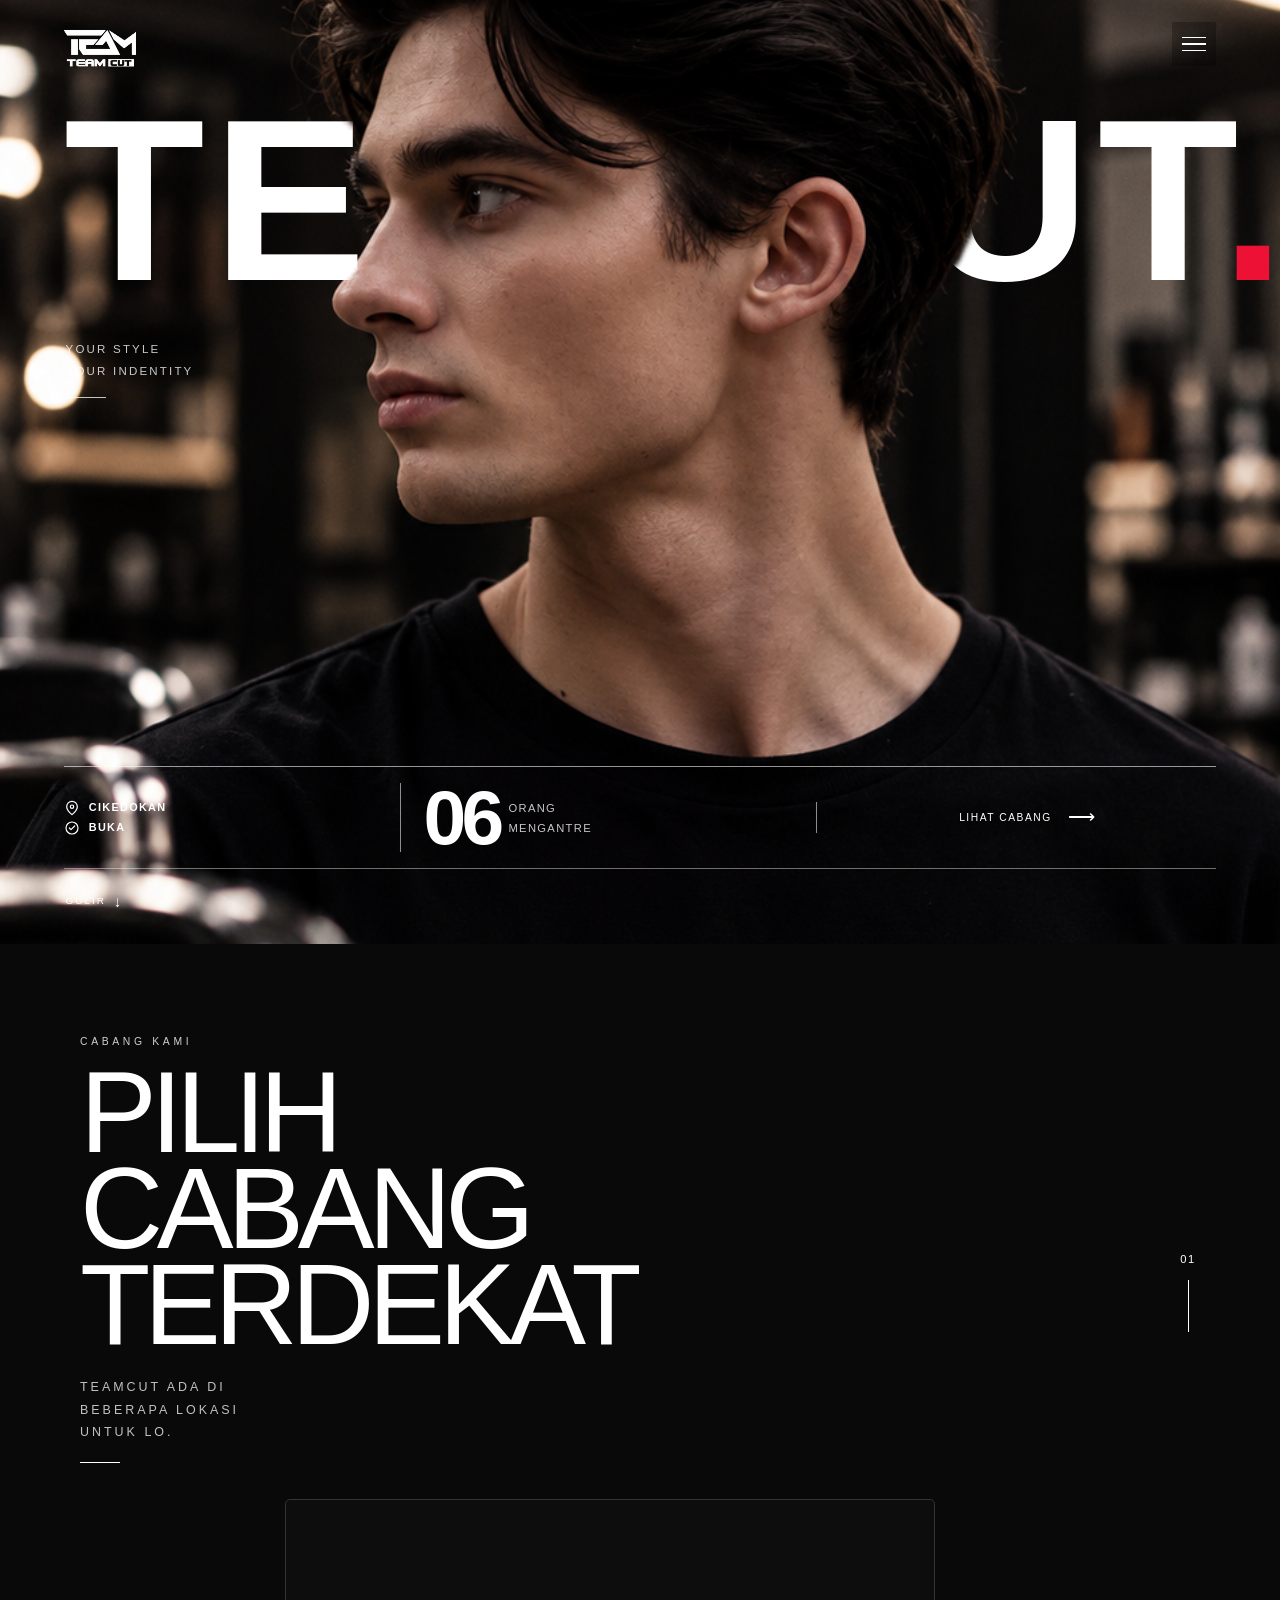
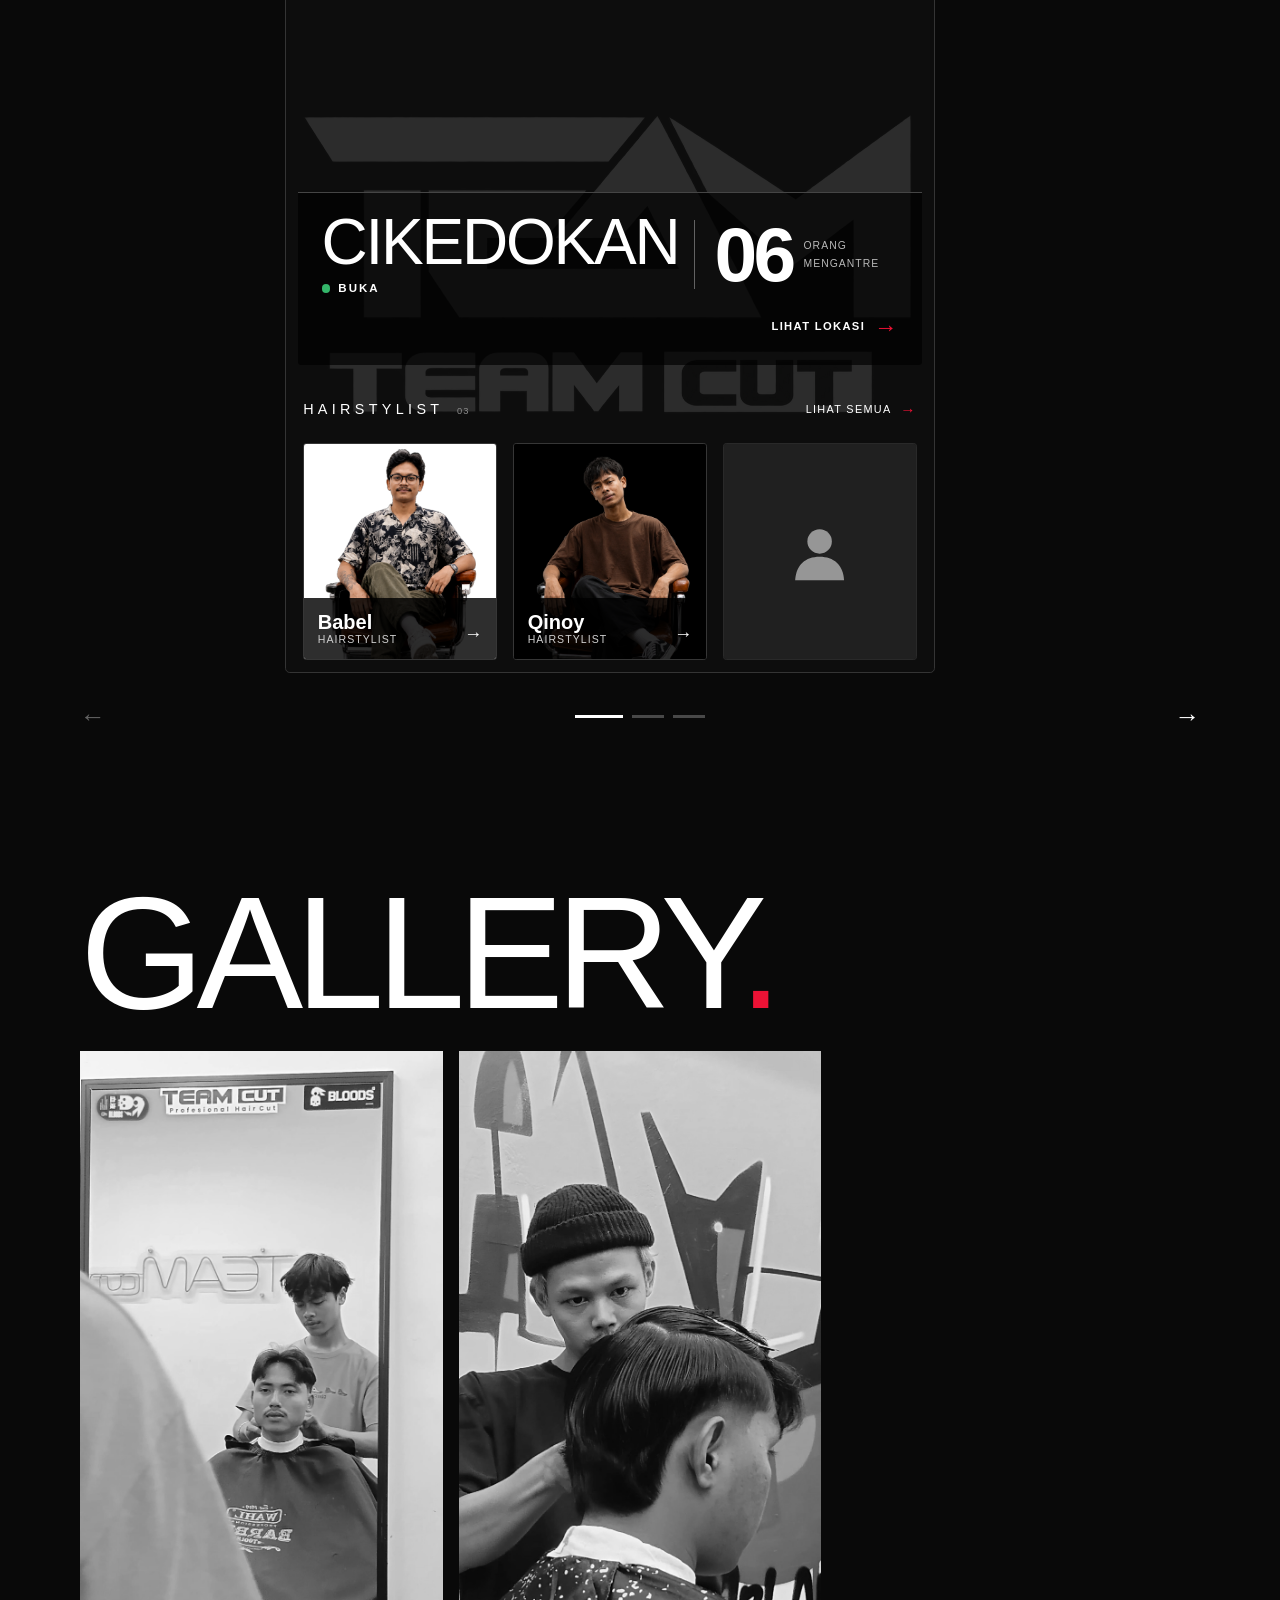
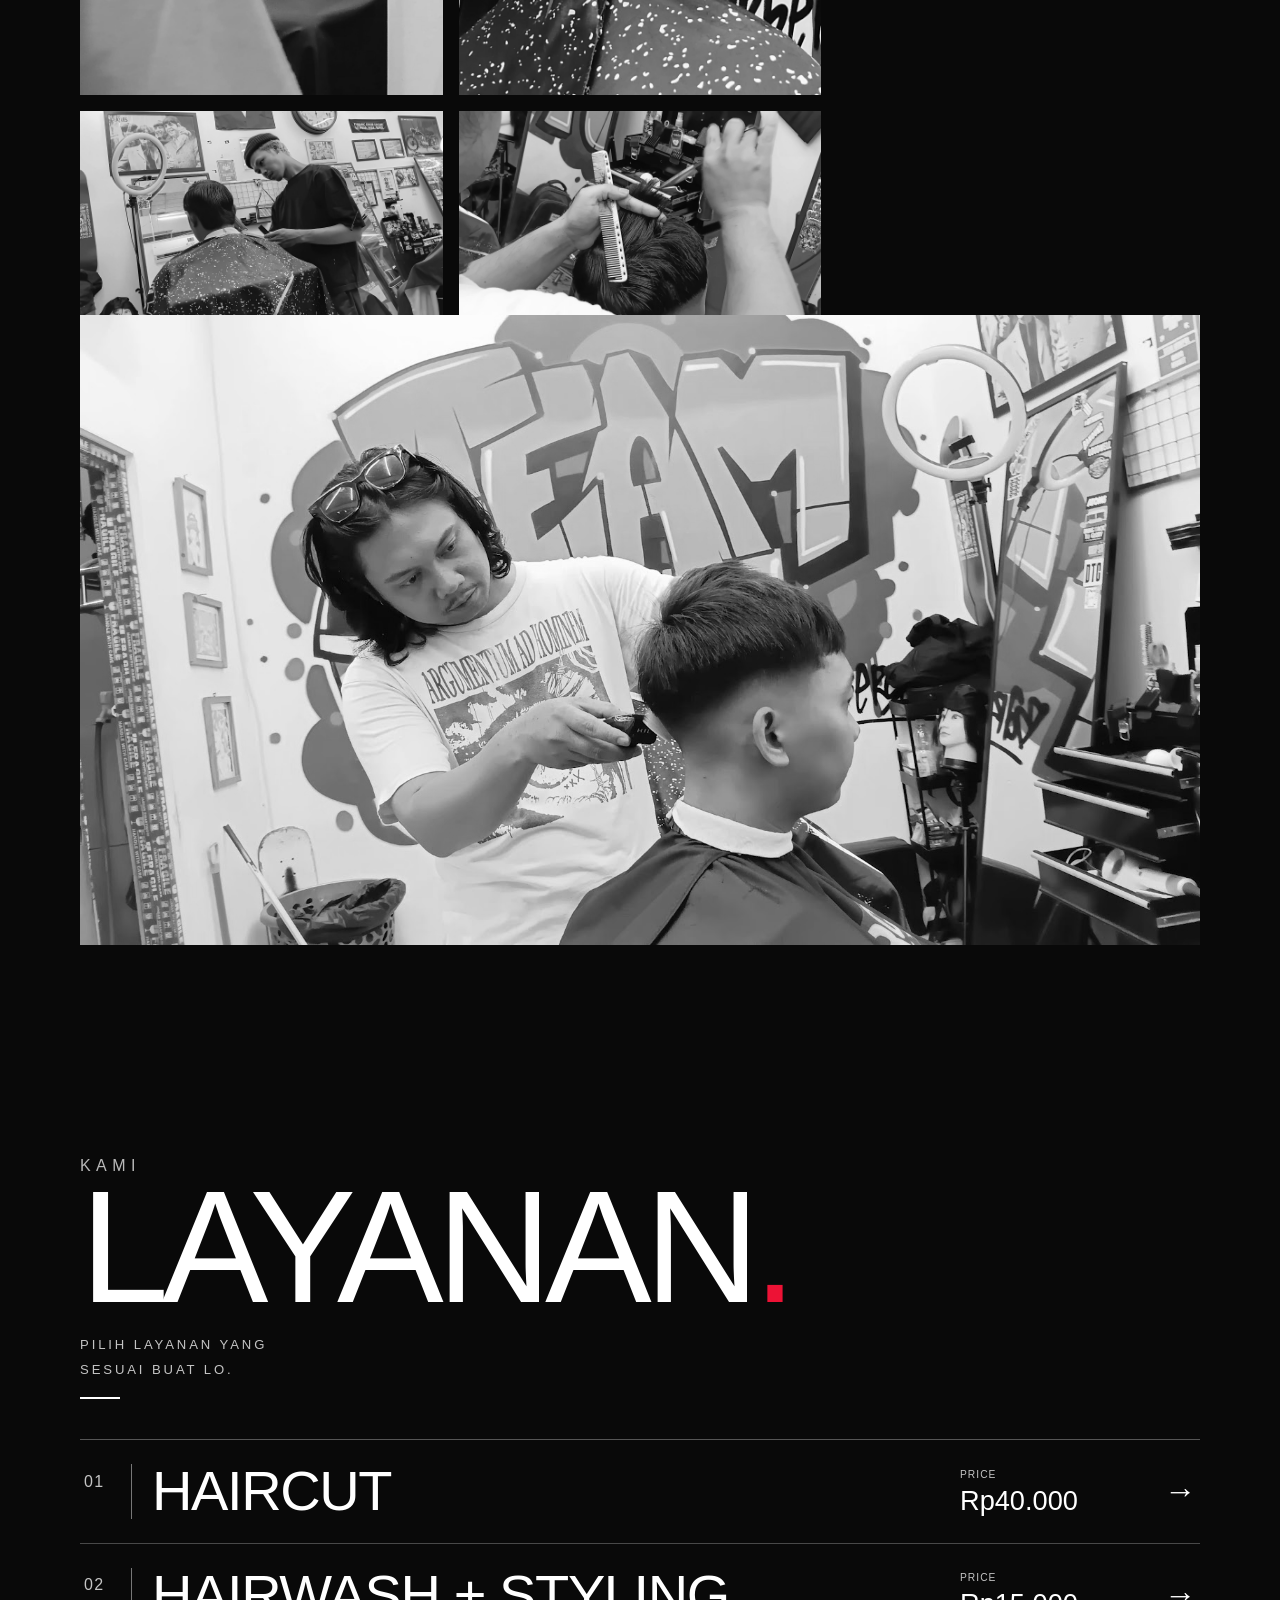
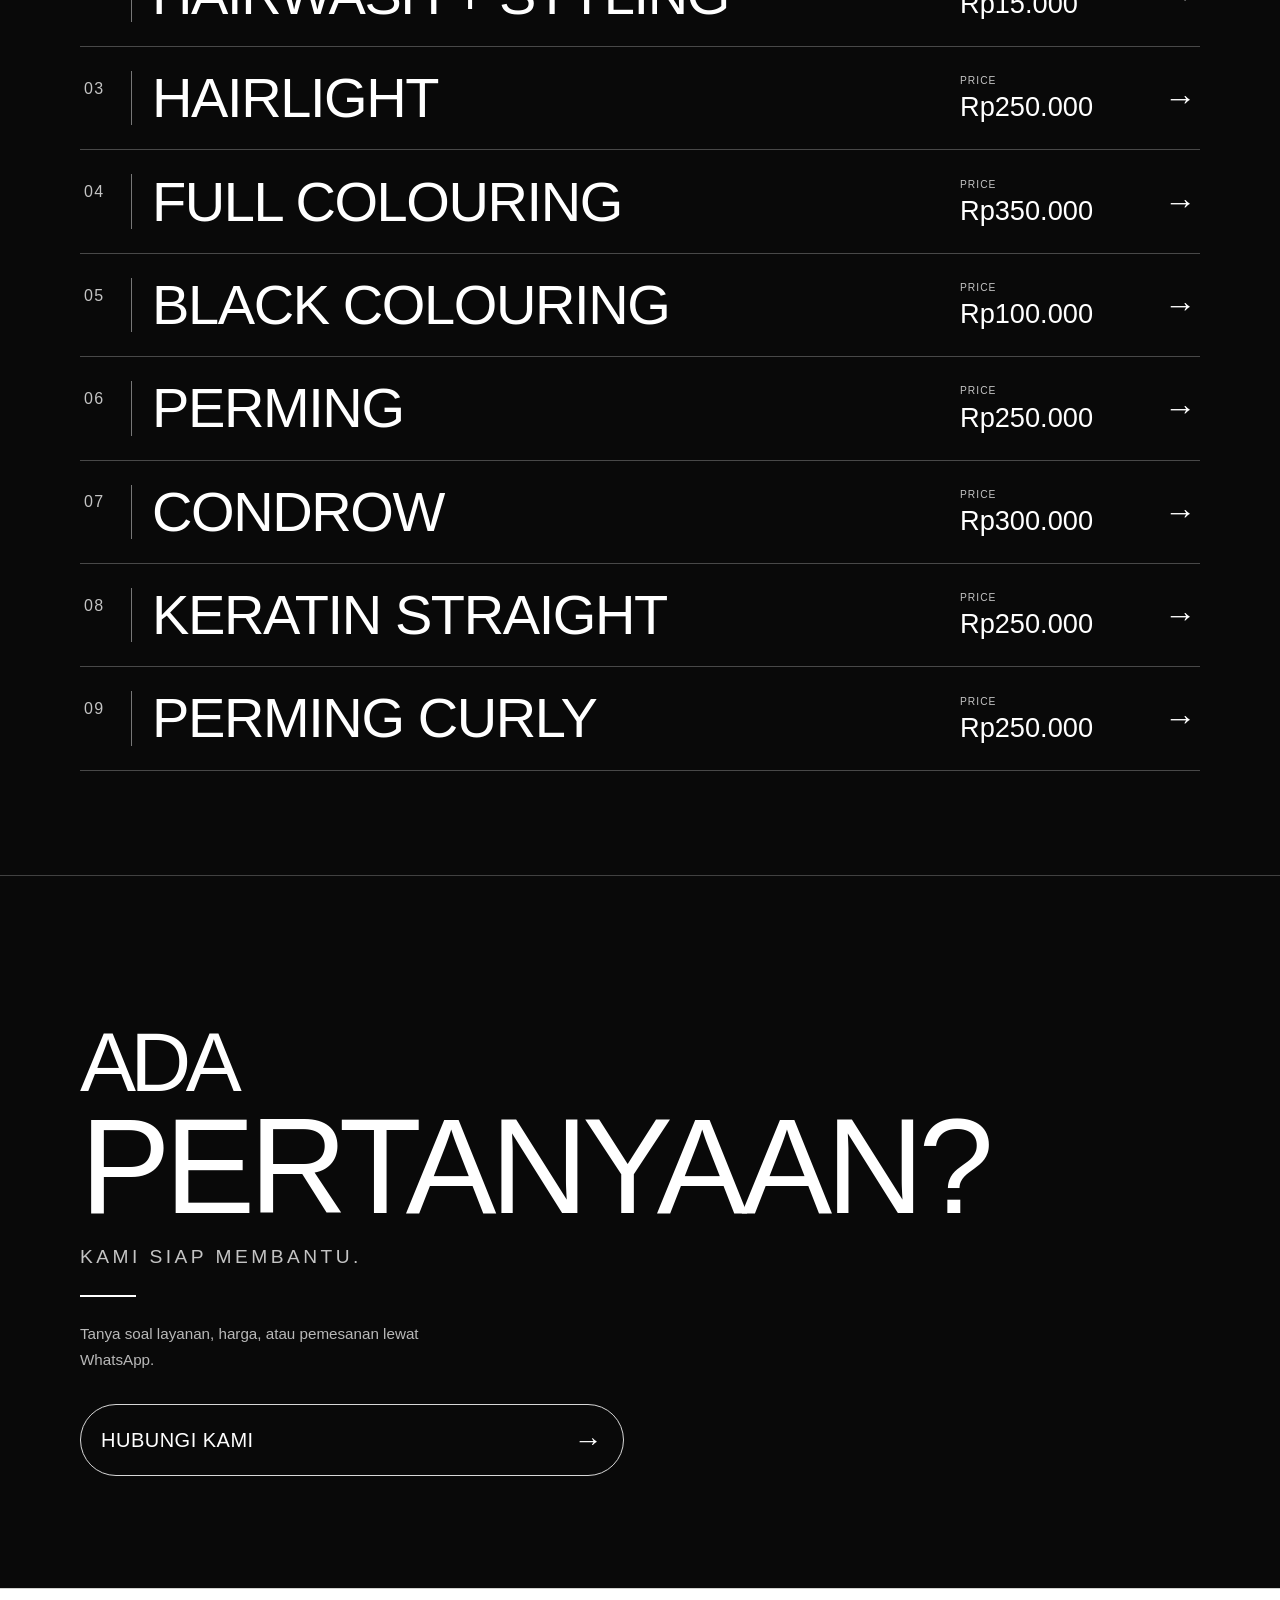
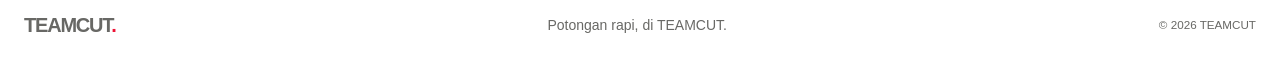
==== index.html @ 062b715f "feat: initial TEAMCUT V1" ====
﻿<!doctype html>
<html lang="id">
<head>
  <meta charset="utf-8">
  <meta name="viewport" content="width=device-width, initial-scale=1, maximum-scale=1, user-scalable=no">
  <meta name="description" content="TEAMCUT — pangkas rambut, layanan, dan informasi antrean cabang.">
  <title>TEAMCUT — Pangkas Rambut</title>
  <link rel="stylesheet" href="./css/style.css">
  <script src="./js/app.js" defer></script>
</head>
<body>
  <header class="site-header">
    <a class="wordmark" href="#hero" aria-label="TEAMCUT, ke beranda">
      <svg class="teamcut-wordmark" viewBox="40 370 960 560" preserveAspectRatio="xMidYMid meet" aria-hidden="true" focusable="false">
        <defs>
          <filter id="header-logo-white-to-transparent" color-interpolation-filters="sRGB">
            <feColorMatrix type="matrix" values="
              0 0 0 0 1
              0 0 0 0 1
              0 0 0 0 1
              -0.333333 -0.333333 -0.333333 1 0
            "/>
          </filter>
        </defs>
          <image href="./assets/images/teamcut-logo.png" x="0" y="0" width="1080" height="1350" filter="url(#header-logo-white-to-transparent)"/>
      </svg>
    </a>
    <button class="menu-toggle" type="button" aria-label="Buka menu" aria-expanded="false" aria-controls="site-nav">
      <span></span><span></span><span></span>
    </button>
    <nav class="site-nav" id="site-nav" aria-label="Navigasi utama" hidden>
      <a href="#hero">BERANDA</a>
      <a href="#cabang">CABANG &amp; HAIRSTYLIST</a>
      <a href="#layanan">LAYANAN</a>
      <a href="#cta-whatsapp">HUBUNGI KAMI</a>
    </nav>
  </header>

  <main>
    <section class="hero" id="hero" aria-labelledby="hero-title">
      <img class="hero-image" src="./assets/images/hero-bg.png" alt="" aria-hidden="true">
      <div class="hero-content">
        <h1 id="hero-title">TEAMCUT<span>.</span></h1>
        <p class="hero-tagline">YOUR STYLE<br>YOUR INDENTITY</p>
        <span class="hero-signature" aria-hidden="true"></span>
      </div>
      <img class="hero-foreground" src="./assets/images/hero.png" alt="" aria-hidden="true">
      <div class="hero-bottom">
        <div class="queue-strip" aria-label="Informasi cabang dan antrean Cikedokan">
          <div class="branch-status">
            <p class="branch-name"><span class="location-mark" aria-hidden="true"><svg viewBox="0 0 24 24" focusable="false"><path d="M20 10c0 5-8 12-8 12S4 15 4 10a8 8 0 1 1 16 0Z"/><circle cx="12" cy="10" r="2.5"/></svg></span> CIKEDOKAN</p>
            <p class="open-status"><span class="status-mark" aria-hidden="true"><svg viewBox="0 0 24 24" focusable="false"><circle cx="12" cy="12" r="9"/><path d="m8 12 2.5 2.5L16 9"/></svg></span> BUKA</p>
          </div>
          <div class="queue-count"><strong>06</strong><span>ORANG<br>MENGANTRE</span></div>
          <a class="branch-link" href="#cabang">LIHAT CABANG <span aria-hidden="true">⟶</span></a>
        </div>
        <a class="scroll-cue" href="#cabang"><span>GULIR</span><span aria-hidden="true">↓</span></a>
      </div>
    </section>

    <section class="branches" id="cabang" aria-labelledby="cabang-title">
      <div class="branches-inner">
        <div class="branches-heading">
          <div class="branches-heading-copy">
            <p class="eyebrow">CABANG KAMI</p>
            <h2 id="cabang-title"><span>PILIH</span><span>CABANG</span><span>TERDEKAT</span></h2>
            <p class="branch-lead">TEAMCUT ADA DI<br>BEBERAPA LOKASI<br>UNTUK LO.</p>
            <span class="heading-rule" aria-hidden="true"></span>
          </div>
          <div class="branch-side-index" aria-label="Cabang terpilih">
            <span data-branch-current>01</span>
            <i aria-hidden="true"></i>
          </div>
        </div>

        <div class="branch-track" id="branch-track" role="region" aria-label="Daftar cabang TEAMCUT" tabindex="0">
          <article class="branch-slide" data-branch-slide data-branch-id="cikedokan" aria-labelledby="branch-cikedokan-title">
            <div class="branch-panel">
              <div class="branch-photo-card">
                <div class="branch-photo-placeholder" role="img" aria-label="Foto cabang Cikedokan belum tersedia"><span>FOTO CABANG<br>MENYUSUL</span></div>
                <div class="branch-card-info">
                  <div class="branch-card-name"><h3 id="branch-cikedokan-title">CIKEDOKAN</h3><p class="branch-open-status"><span class="status-mark" aria-hidden="true"></span>BUKA</p></div>
                  <div class="branch-queue"><strong data-queue="cikedokan">06</strong><span>ORANG<br>MENGANTRE</span></div>
                  <a class="branch-map-link" href="https://maps.app.goo.gl/vV4PhJ6E7fsWR4qj6?g_st=ac" target="_blank" rel="noopener noreferrer" aria-label="Lihat Cikedokan di Google Maps"><span>LIHAT LOKASI</span><i aria-hidden="true">→</i></a>
                </div>
              </div>
              <div class="hairstylist-area">
                <div class="hairstylist-heading"><h4>HAIRSTYLIST <span data-hairstylist-count="cikedokan">03</span></h4><button type="button" class="hairstylist-view-all" data-roster-more>LIHAT SEMUA <span aria-hidden="true">→</span></button></div>
                <div class="hairstylist-gallery" role="group" aria-label="Hairstylist Cikedokan" data-hairstylist-list="cikedokan"></div>
              </div>
            </div>
          </article>

          <article class="branch-slide" data-branch-slide data-branch-id="jati-wangi" aria-labelledby="branch-jati-wangi-title">
            <div class="branch-panel">
              <div class="branch-photo-card">
                <div class="branch-photo-placeholder" role="img" aria-label="Foto cabang Jati Wangi belum tersedia"><span>FOTO CABANG<br>MENYUSUL</span></div>
                <div class="branch-card-info">
                  <div class="branch-card-name"><h3 id="branch-jati-wangi-title">JATI WANGI</h3><p class="branch-open-status is-unavailable">STATUS —</p></div>
                  <div class="branch-queue"><strong data-queue="jati-wangi">—</strong><span>ORANG<br>MENGANTRE</span></div>
                  <a class="branch-map-link" href="https://maps.app.goo.gl/eZ2LswopysNccbZS7" target="_blank" rel="noopener noreferrer" aria-label="Lihat Jati Wangi di Google Maps"><span>LIHAT LOKASI</span><i aria-hidden="true">→</i></a>
                </div>
              </div>
              <div class="hairstylist-area">
                <div class="hairstylist-heading"><h4>HAIRSTYLIST <span data-hairstylist-count="jati-wangi">03</span></h4><button type="button" class="hairstylist-view-all" data-roster-more>LIHAT SEMUA <span aria-hidden="true">→</span></button></div>
                <div class="hairstylist-gallery" role="group" aria-label="Hairstylist Jati Wangi" data-hairstylist-list="jati-wangi"></div>
              </div>
            </div>
          </article>

          <article class="branch-slide" data-branch-slide data-branch-id="jarakosta" aria-labelledby="branch-jarakosta-title">
            <div class="branch-panel">
              <div class="branch-photo-card">
                <div class="branch-photo-placeholder" role="img" aria-label="Foto cabang Jarakosta belum tersedia"><span>FOTO CABANG<br>MENYUSUL</span></div>
                <div class="branch-card-info">
                  <div class="branch-card-name"><h3 id="branch-jarakosta-title">JARAKOSTA</h3><p class="branch-open-status is-unavailable">STATUS —</p></div>
                  <div class="branch-queue"><strong data-queue="jarakosta">—</strong><span>ORANG<br>MENGANTRE</span></div>
                  <a class="branch-map-link" href="https://maps.app.goo.gl/9PYoxp3zZkZq69UP6?g_st=ac" target="_blank" rel="noopener noreferrer" aria-label="Lihat Jarakosta di Google Maps"><span>LIHAT LOKASI</span><i aria-hidden="true">→</i></a>
                </div>
              </div>
              <div class="hairstylist-area">
                <div class="hairstylist-heading"><h4>HAIRSTYLIST <span data-hairstylist-count="jarakosta">02</span></h4><button type="button" class="hairstylist-view-all" data-roster-more>LIHAT SEMUA <span aria-hidden="true">→</span></button></div>
                <div class="hairstylist-gallery" role="group" aria-label="Hairstylist Jarakosta" data-hairstylist-list="jarakosta"></div>
              </div>
            </div>
          </article>
        </div>

        <div class="branch-controls" role="group" aria-label="Kontrol geser cabang">
          <button type="button" data-branch-prev aria-label="Cabang sebelumnya">←</button>
          <div class="branch-pagination" role="group" aria-label="Pilih cabang">
            <button class="branch-marker" type="button" data-slide-to="0" aria-label="Tampilkan cabang Cikedokan" aria-current="true"></button>
            <button class="branch-marker" type="button" data-slide-to="1" aria-label="Tampilkan cabang Jati Wangi"></button>
            <button class="branch-marker" type="button" data-slide-to="2" aria-label="Tampilkan cabang Jarakosta"></button>
          </div>
          <button type="button" data-branch-next aria-label="Cabang berikutnya">→</button>
        </div>
      </div>

      <dialog class="hairstylist-dialog" id="hairstylist-dialog" aria-labelledby="hairstylist-detail-name">
        <div class="hairstylist-detail">
          <div class="hairstylist-detail-topline">
            <p class="eyebrow">TEAMCUT · HAIRSTYLIST</p>
            <button class="hairstylist-close" type="button" data-hairstylist-close aria-label="Tutup detail hairstylist">TUTUP <span aria-hidden="true">×</span></button>
          </div>
          <div class="hairstylist-detail-body">
            <div class="hairstylist-detail-intro">
              <div class="hairstylist-detail-photo" data-detail-photo role="img" aria-label="Foto hairstylist belum tersedia"><span>FOTO BELUM TERSEDIA</span></div>
              <div class="hairstylist-detail-intro-copy">
                <p class="eyebrow" data-detail-branch></p>
                <h2 id="hairstylist-detail-name" data-detail-name></h2>
              </div>
            </div>
            <div class="hairstylist-detail-copy">
              <section class="hairstylist-detail-section">
                <h3>PROFIL</h3>
                <p data-detail-bio>Profil belum tersedia.</p>
              </section>
              <section class="hairstylist-detail-section">
                <h3>Sertifikasi</h3>
                <div data-detail-certificates><p>Sertifikat belum tersedia.</p></div>
              </section>
              <section class="hairstylist-detail-section">
                <h3>PORTOFOLIO</h3>
                <div data-detail-portfolio><p>Portofolio belum tersedia.</p></div>
              </section>
              <a class="hairstylist-booking" data-detail-booking href="https://wa.me/6285212034230" target="_blank" rel="noopener noreferrer">HUBUNGI KAMI VIA WHATSAPP <span aria-hidden="true">↗</span></a>
            </div>
          </div>
        </div>
      </dialog>
    </section>

    <section class="site-gallery" id="gallery" aria-labelledby="gallery-title">
      <div class="site-gallery-inner">
        <h2 class="site-gallery-title" id="gallery-title">GALLERY<span>.</span></h2>
        <div class="site-gallery-grid" role="group" aria-label="Foto kegiatan TEAMCUT">
          <figure class="site-gallery-item">
            <img src="./assets/images/gallery-01.jpg" alt="Barber TEAMCUT memotong rambut klien di depan cermin." loading="lazy" decoding="async">
          </figure>
          <figure class="site-gallery-item">
            <img src="./assets/images/gallery-02.jpg" alt="Suasana barbershop saat barber merapikan rambut klien." loading="lazy" decoding="async">
          </figure>
          <figure class="site-gallery-item">
            <img src="./assets/images/gallery-03.jpg" alt="Detail potongan rambut saat sedang dikerjakan." loading="lazy" decoding="async">
          </figure>
          <figure class="site-gallery-item">
            <img src="./assets/images/gallery-04.jpg" alt="Barber menyisir rambut klien sebelum merapikan potongannya." loading="lazy" decoding="async">
          </figure>
          <figure class="site-gallery-item">
            <img src="./assets/images/gallery-05.jpg" alt="Barber bekerja di area TEAMCUT dengan mural di latar." loading="lazy" decoding="async">
          </figure>
        </div>
      </div>
    </section>

    <section class="section services" id="layanan" aria-labelledby="layanan-title">
      <div class="services-inner">
        <header class="services-heading">
          <p class="eyebrow services-kicker">KAMI</p>
          <h2 class="services-title" id="layanan-title">LAYANAN<span>.</span></h2>
          <p class="services-intro">PILIH LAYANAN YANG<br>SESUAI BUAT LO.</p>
          <span class="services-rule" aria-hidden="true"></span>
        </header>

        <ol class="service-list">
          <li class="service-item">
            <span class="service-number">01</span>
            <div class="service-copy">
              <h3>HAIRCUT</h3>
            </div>
            <div class="service-price">
              <span class="service-price-label">PRICE</span>
              <strong>Rp40.000</strong>
            </div>
            <span class="service-arrow" aria-hidden="true">→</span>
          </li>
          <li class="service-item">
            <span class="service-number">02</span>
            <div class="service-copy">
              <h3>HAIRWASH + STYLING</h3>
            </div>
            <div class="service-price">
              <span class="service-price-label">PRICE</span>
              <strong>Rp15.000</strong>
            </div>
            <span class="service-arrow" aria-hidden="true">→</span>
          </li>
          <li class="service-item">
            <span class="service-number">03</span>
            <div class="service-copy">
              <h3>HAIRLIGHT</h3>
            </div>
            <div class="service-price">
              <span class="service-price-label">PRICE</span>
              <strong>Rp250.000</strong>
            </div>
            <span class="service-arrow" aria-hidden="true">→</span>
          </li>
          <li class="service-item">
            <span class="service-number">04</span>
            <div class="service-copy">
              <h3>FULL COLOURING</h3>
            </div>
            <div class="service-price">
              <span class="service-price-label">PRICE</span>
              <strong>Rp350.000</strong>
            </div>
            <span class="service-arrow" aria-hidden="true">→</span>
          </li>
          <li class="service-item">
            <span class="service-number">05</span>
            <div class="service-copy">
              <h3>BLACK COLOURING</h3>
            </div>
            <div class="service-price">
              <span class="service-price-label">PRICE</span>
              <strong>Rp100.000</strong>
            </div>
            <span class="service-arrow" aria-hidden="true">→</span>
          </li>
          <li class="service-item">
            <span class="service-number">06</span>
            <div class="service-copy">
              <h3>PERMING</h3>
            </div>
            <div class="service-price">
              <span class="service-price-label">PRICE</span>
              <strong>Rp250.000</strong>
            </div>
            <span class="service-arrow" aria-hidden="true">→</span>
          </li>
          <li class="service-item">
            <span class="service-number">07</span>
            <div class="service-copy">
              <h3>CONDROW</h3>
            </div>
            <div class="service-price">
              <span class="service-price-label">PRICE</span>
              <strong>Rp300.000</strong>
            </div>
            <span class="service-arrow" aria-hidden="true">→</span>
          </li>
          <li class="service-item">
            <span class="service-number">08</span>
            <div class="service-copy">
              <h3>KERATIN STRAIGHT</h3>
            </div>
            <div class="service-price">
              <span class="service-price-label">PRICE</span>
              <strong>Rp250.000</strong>
            </div>
            <span class="service-arrow" aria-hidden="true">→</span>
          </li>
          <li class="service-item">
            <span class="service-number">09</span>
            <div class="service-copy">
              <h3>PERMING CURLY</h3>
            </div>
            <div class="service-price">
              <span class="service-price-label">PRICE</span>
              <strong>Rp250.000</strong>
            </div>
            <span class="service-arrow" aria-hidden="true">→</span>
          </li>
        </ol>
      </div>
    </section>

    <section class="section whatsapp-cta" id="cta-whatsapp" aria-labelledby="cta-title">
      <div class="whatsapp-cta-inner">
        <h2 class="whatsapp-cta-title" id="cta-title">
          <span class="whatsapp-cta-lead">ADA</span>
          <span class="whatsapp-cta-main">PERTANYAAN?</span>
        </h2>
        <p class="whatsapp-cta-support">KAMI SIAP MEMBANTU.</p>
        <span class="whatsapp-cta-rule" aria-hidden="true"></span>
        <p class="whatsapp-cta-copy">Tanya soal layanan, harga, atau pemesanan lewat WhatsApp.</p>
        <a class="whatsapp-cta-link" href="https://wa.me/6285212034230?text=Halo%20TEAMCUT%2C%20saya%20ingin%20bertanya%20mengenai%20layanan%20TEAMCUT." target="_blank" rel="noopener noreferrer">
          <span>HUBUNGI KAMI</span>
          <span class="whatsapp-cta-arrow" aria-hidden="true">→</span>
        </a>
      </div>
    </section>
  </main>

  <footer class="site-footer" id="footer">
    <a class="wordmark" href="#hero">TEAMCUT<span>.</span></a>
    <p>Potongan rapi, di TEAMCUT.</p>
    <small>© <span id="year">2026</span> TEAMCUT</small>
  </footer>
</body>
</html>
---- css/style.css ----
﻿:root {
  color-scheme: light;
  --color-black: #111111;
  --color-white: #ffffff;
  --color-gray-100: #f3f3f1;
  --color-gray-300: #d1d1ce;
  --color-gray-600: #686865;
  --color-accent: #ed1235;
  --color-open: #34b66a;
  --font-body: Arial, Helvetica, sans-serif;
  --content-width: 1120px;
}

*,
*::before,
*::after {
  box-sizing: border-box;
}
html {
  width: 100%;
  max-width: 100%;
  min-width: 0;
  margin: 0;
  padding: 0;
  overflow-x: hidden;
  scroll-behavior: smooth;
}
body {
  width: 100%;
  max-width: 100%;
  min-width: 0;
  margin: 0;
  padding: 0;
  overflow-x: hidden;
  background: var(--color-white);
  color: var(--color-black);
  font-family: var(--font-body);
  line-height: 1.6;
}
main {
  display: block;
  width: 100%;
  max-width: 100%;
  min-width: 0;
  margin: 0;
  padding: 0;
}
a {
  color: inherit;
}
.site-header,
.site-footer {
  display: flex;
  align-items: center;
  justify-content: space-between;
  gap: 1rem;
  padding: 1.25rem 1.5rem;
}
.site-header {
  position: absolute;
  z-index: 10;
  top: 0;
  left: 0;
  width: 100%;
  padding: 0.5rem 1.5rem;
  border: 0;
  background: transparent;
  color: var(--color-white);
}
.wordmark {
  font-size: 1.25rem;
  font-weight: 900;
  letter-spacing: -0.06em;
  text-decoration: none;
}
.wordmark span {
  color: var(--color-accent);
}
.site-header .wordmark {
  display: block;
  width: 4.5rem;
  height: 4.5rem;
  flex: 0 0 auto;
  overflow: hidden;
}
.site-header .teamcut-wordmark {
  display: block;
  width: 100%;
  height: 100%;
  overflow: visible;
}
.menu-toggle {
  position: relative;
  z-index: 6;
  display: grid;
  min-width: 2.75rem;
  min-height: 2.75rem;
  align-content: center;
  gap: 0.3rem;
  padding: 0.5rem 0.15rem;
  border: 0;
  background: rgb(0 0 0 / 28%);
  cursor: pointer;
}
.menu-toggle span {
  display: block;
  justify-self: center;
  width: 1.5rem;
  height: 1.5px;
  background: var(--color-white);
  transition:
    transform 0.2s ease,
    opacity 0.2s ease;
}
.menu-toggle:focus-visible {
  outline: 1px solid var(--color-white);
  outline-offset: 3px;
}
.menu-toggle[aria-expanded="true"] span:first-child {
  transform: translateY(6px) rotate(45deg);
}
.menu-toggle[aria-expanded="true"] span:nth-child(2) {
  opacity: 0;
}
.menu-toggle[aria-expanded="true"] span:last-child {
  transform: translateY(-6px) rotate(-45deg);
}
.site-nav {
  position: absolute;
  z-index: 5;
  top: calc(100% + 0.4rem);
  right: 1.5rem;
  display: grid;
  width: min(19rem, calc(100% - 3rem));
  padding: 0.4rem 1rem;
  border: 1px solid #414141;
  background: #090909;
}
.site-nav[hidden] {
  display: none;
}
.site-nav a {
  padding: 0.9rem 0;
  border-bottom: 1px solid #343434;
  color: var(--color-white);
  font-size: 0.82rem;
  font-weight: 700;
  letter-spacing: 0.14em;
  text-decoration: none;
}
.site-nav a:last-child {
  border-bottom: 0;
}
.site-nav a:hover,
.site-nav a:focus-visible {
  color: #c4c4c4;
}
.section {
  padding: 4rem 1.5rem;
}
.hero {
  --hero-stage-shift: 2.75rem;
  position: relative;
  display: flex;
  width: 100%;
  max-width: none;
  min-height: calc(max(100svh, 48rem) + var(--hero-stage-shift));
  flex-direction: column;
  justify-content: space-between;
  overflow: hidden;
  margin: 0;
  padding: 0 1.5rem 2rem;
  background: var(--color-black);
  color: var(--color-white);
}
main > section {
  width: 100%;
  max-width: 100%;
  min-width: 0;
}
img,
svg,
video,
canvas {
  max-width: 100%;
}
.hero-image {
  position: absolute;
  z-index: 0;
  top: 0;
  right: 0;
  left: 0;
  width: 100%;
  height: 100%;
  object-fit: cover;
  object-position: 50% 48%;
}
.hero-foreground {
  position: absolute;
  z-index: 3;
  top: 0;
  right: 0;
  left: 0;
  width: 100%;
  height: 100%;
  object-fit: cover;
  object-position: 50% 48%;
  pointer-events: none;
}
.hero-content {
  position: relative;
  padding-top: clamp(6.5rem, 14vh, 10rem);
}
.hero h1 {
  position: relative;
  z-index: 2;
  width: 100%;
  margin: 0;
  text-align: center;
  transform: translateY(-1.5rem);
  font-size: clamp(4.4rem, 20.5vw, 11rem);
  font-family: Impact, Haettenschweiler, "Arial Narrow Bold", sans-serif;
  font-weight: 900;
  line-height: 0.77;
  letter-spacing: 0.035em;
  white-space: nowrap;
}
.hero h1 span {
  color: var(--color-accent);
}
.hero-tagline {
  position: relative;
  z-index: 4;
  margin: 1.25rem 0 0 0.1rem;
  color: rgb(255 255 255 / 78%);
  font-size: 0.72rem;
  letter-spacing: 0.19em;
  line-height: 1.9;
}
.hero-signature {
  position: relative;
  z-index: 4;
  display: block;
  width: 2.5rem;
  height: 1px;
  margin: 0.9rem 0 0 0.1rem;
  background: rgb(255 255 255 / 75%);
}
.hero-bottom {
  position: relative;
  z-index: 5;
}
.queue-strip {
  display: grid;
  grid-template-columns: 1fr 1.25fr;
  align-items: center;
  gap: 0.45rem 0.8rem;
  padding: 0.75rem 0 0;
  border-top: 1px solid rgb(255 255 255 / 58%);
}
.branch-status {
  padding-right: 0.6rem;
}
.branch-status p {
  display: flex;
  align-items: center;
  gap: 0.55rem;
  margin: 0.2rem 0;
  font-size: 0.68rem;
  font-weight: 700;
  letter-spacing: 0.12em;
}
.location-mark {
  display: inline-flex;
  flex: 0 0 1rem;
  align-items: center;
  color: var(--color-white);
}
.location-mark svg {
  display: block;
  width: 1rem;
  height: 1rem;
  fill: none;
  stroke: currentColor;
  stroke-linecap: round;
  stroke-linejoin: round;
  stroke-width: 1.8;
}
.status-mark {
  width: 0.55rem;
  height: 0.55rem;
  border-radius: 50%;
  background: var(--color-open);
}
.hero .status-mark {
  display: inline-flex;
  flex: 0 0 1rem;
  align-items: center;
  justify-content: center;
  width: 1rem;
  height: 1rem;
  border-radius: 0;
  background: transparent;
  color: var(--color-white);
}
.hero .status-mark svg {
  display: block;
  width: 1rem;
  height: 1rem;
  fill: none;
  stroke: currentColor;
  stroke-linecap: round;
  stroke-linejoin: round;
  stroke-width: 1.8;
}
.queue-count {
  display: flex;
  align-items: center;
  gap: 0.55rem;
  padding-left: 0.8rem;
  border-left: 1px solid rgb(255 255 255 / 55%);
}
.queue-count strong {
  font-size: clamp(2.7rem, 13vw, 4.5rem);
  line-height: 0.9;
  letter-spacing: -0.06em;
}
.queue-count span {
  color: rgb(255 255 255 / 78%);
  font-size: 0.59rem;
  letter-spacing: 0.12em;
  line-height: 1.8;
}
.branch-link {
  grid-column: 1 / -1;
  display: flex;
  align-items: center;
  justify-content: space-between;
  margin-top: 0.15rem;
  padding: 0.5rem 0 0;
  border-top: 1px solid rgb(255 255 255 / 28%);
  color: var(--color-white);
  font-size: 0.64rem;
  letter-spacing: 0.15em;
  text-decoration: none;
}
.branch-link span {
  font-size: 1.2rem;
}
.scroll-cue {
  display: inline-flex;
  align-items: center;
  gap: 0.5rem;
  margin: 1.1rem 0 0 0.1rem;
  color: var(--color-white);
  font-size: 0.62rem;
  letter-spacing: 0.2em;
  text-decoration: none;
}
.scroll-cue span:last-child {
  font-size: 0.95rem;
  line-height: 1;
}
.site-footer {
  flex-wrap: wrap;
  border-top: 1px solid var(--color-gray-300);
  color: var(--color-gray-600);
  font-size: 0.875rem;
}
.site-footer p {
  margin: 0;
}
.site-footer small {
  width: 100%;
}
:focus-visible {
  outline: 2px solid var(--color-accent);
  outline-offset: 4px;
}

@media (min-width: 600px) {
  .site-header {
    padding: 0.5rem 4vw;
  }
  .site-nav {
    right: 4vw;
  }
  .hero {
    min-height: calc(100svh + var(--hero-stage-shift));
    padding: 0 4vw 2rem;
  }
  .hero-content {
    padding-top: clamp(8.5rem, 14vh, 10.5rem);
  }
  .hero h1 {
    font-size: clamp(8rem, 18.5vw, 17rem);
  }
  .hero-tagline {
    margin-top: 1.6rem;
  }
  .queue-strip {
    grid-template-columns: minmax(11rem, 0.8fr) minmax(12rem, 1fr) minmax(
        12rem,
        1fr
      );
    gap: 1rem;
    padding: 1rem 0;
    border-bottom: 1px solid rgb(255 255 255 / 42%);
  }
  .branch-status {
    padding-right: 1rem;
  }
  .queue-count {
    padding-left: 1.4rem;
  }
  .branch-link {
    grid-column: auto;
    justify-content: center;
    gap: 1rem;
    margin-top: 0;
    padding: 0 0 0 1.4rem;
    border-top: 0;
    border-left: 1px solid rgb(255 255 255 / 55%);
  }
  .queue-count strong {
    font-size: clamp(3.5rem, 6vw, 5rem);
  }
  .queue-count span {
    font-size: 0.7rem;
  }
  .scroll-cue {
    margin-top: 1.5rem;
  }
}

@media (min-width: 960px) {
  .site-header {
    padding-inline: 5vw;
  }
  .site-nav {
    right: 5vw;
  }
  .hero {
    padding-inline: 5vw;
  }
  .hero-image,
  .hero-foreground {
    object-position: 50% 43%;
  }
  .hero h1 {
    font-size: min(18vw, 18rem);
  }
}

@media (max-width: 759px) {
  html,
  body {
    scrollbar-width: none;
    -ms-overflow-style: none;
  }
  html::-webkit-scrollbar,
  body::-webkit-scrollbar {
    display: none;
    width: 0;
    height: 0;
  }
  .site-header {
    align-items: flex-start;
    padding-top: 0.25rem;
  }
  .site-header .wordmark {
    position: relative;
    z-index: 6;
  }
  .site-header .teamcut-wordmark {
    height: 2.625rem;
  }
  .menu-toggle {
    z-index: 7;
    background: transparent;
  }
  .site-nav {
    position: fixed;
    z-index: 5;
    inset: 0;
    display: flex;
    width: 100%;
    height: 100vh;
    height: 100dvh;
    flex-direction: column;
    justify-content: center;
    padding: 7rem max(1.5rem, 8vw) 3rem;
    border: 0;
    background: rgb(7 7 7 / 91%);
  }
  .site-nav a {
    display: block;
    padding: 1rem 0;
    border-bottom: 1px solid rgb(255 255 255 / 24%);
    font-family: Impact, Haettenschweiler, "Arial Narrow Bold", sans-serif;
    font-size: clamp(1.5rem, 7vw, 2.25rem);
    font-weight: 400;
    letter-spacing: 0.015em;
    line-height: 1.05;
    overflow-wrap: anywhere;
  }
  .site-nav a:last-child {
    border-bottom: 0;
  }
  .site-nav a:hover,
  .site-nav a:focus-visible {
    color: var(--color-accent);
  }
}

/* Styling section lain tetap menggunakan fondasi sebelumnya. */
.section-heading {
  margin-bottom: 2rem;
}
.section-heading h2,
.booking h2 {
  margin: 0.35rem 0 0;
  font-size: clamp(2rem, 8vw, 3.25rem);
  line-height: 1.05;
  letter-spacing: -0.04em;
}
.branch-list {
  border-top: 1px solid var(--color-gray-300);
}
.branch-item {
  padding: 1.25rem 0;
  border-bottom: 1px solid var(--color-gray-300);
}
.branch-item h3,
.service-item h3 {
  margin: 0;
  font-size: 1.25rem;
}
.branch-item p {
  margin: 0.25rem 0;
  color: var(--color-gray-600);
}
.branch-item .queue {
  color: var(--color-black);
  font-size: 0.875rem;
}
.supporting-note {
  color: var(--color-gray-600);
  font-size: 0.875rem;
}
.services {
  max-width: none;
  margin: 0;
  padding: 4.5rem 1.25rem 5rem;
  background: #090909;
  color: var(--color-white);
}
.services-inner {
  width: 100%;
  max-width: var(--content-width);
  margin-inline: auto;
}
.services-heading {
  margin-bottom: 2rem;
}
.services-kicker {
  margin: 0 0 0.15rem;
  color: #b8b8b8;
  font-size: 0.8rem;
  letter-spacing: 0.34em;
}
.services-title {
  margin: 0;
  color: var(--color-white);
  font-family: Impact, Haettenschweiler, "Arial Narrow Bold", sans-serif;
  font-size: clamp(4rem, 16vw, 10rem);
  font-weight: 400;
  line-height: 0.83;
  letter-spacing: -0.045em;
  white-space: nowrap;
}
.services-title span {
  color: var(--color-accent);
}
.services-intro {
  margin: 1rem 0 0;
  color: #c4c4c4;
  font-size: 0.7rem;
  letter-spacing: 0.22em;
  line-height: 1.9;
}
.services-rule {
  display: block;
  width: 2.5rem;
  height: 2px;
  margin-top: 0.9rem;
  background: var(--color-white);
}
.service-list {
  margin: 2rem 0 0;
  padding: 0;
  border-top: 1px solid #555;
  list-style: none;
}
.services .service-item {
  display: grid;
  grid-template-columns: 2rem minmax(0, 1fr) 6rem;
  align-items: start;
  column-gap: 0.65rem;
  padding: 1rem 0 1.1rem;
  border-bottom: 1px solid #484848;
}
.service-number {
  min-height: 100%;
  padding: 0.12rem 0.45rem 0 0;
  border-right: 1px solid #777;
  color: #c4c4c4;
  font-size: 0.75rem;
  font-variant-numeric: tabular-nums;
  letter-spacing: 0.08em;
}
.service-copy {
  min-width: 0;
}
.services .service-copy h3 {
  margin: 0;
  font-family: Impact, Haettenschweiler, "Arial Narrow Bold", sans-serif;
  font-size: clamp(1.65rem, 7vw, 2.8rem);
  font-weight: 400;
  line-height: 1;
  letter-spacing: -0.025em;
  overflow-wrap: anywhere;
}
.service-copy p {
  max-width: 25ch;
  margin: 0.35rem 0 0;
  color: #c4c4c4;
  font-size: 0.76rem;
  line-height: 1.5;
}
.service-price {
  padding-top: 0.15rem;
  font-variant-numeric: tabular-nums;
}
.service-price-label {
  display: block;
  color: #c4c4c4;
  font-size: 0.47rem;
  letter-spacing: 0.1em;
  line-height: 1.4;
}
.service-price strong {
  display: block;
  margin-top: 0.25rem;
  color: var(--color-white);
  font-family: Impact, Haettenschweiler, "Arial Narrow Bold", sans-serif;
  font-size: 1.12rem;
  font-weight: 400;
  line-height: 1.05;
  white-space: nowrap;
}
.service-price.is-unavailable strong {
  color: #a5a5a5;
}
.service-arrow {
  display: none;
}
.whatsapp-cta {
  max-width: none;
  margin: 0;
  padding: clamp(5.5rem, 13vw, 9rem) 1.25rem clamp(5rem, 10vw, 7rem);
  border-top: 1px solid #414141;
  background: #090909;
  color: var(--color-white);
}
.whatsapp-cta-inner {
  width: 100%;
  max-width: var(--content-width);
  margin-inline: auto;
}
.whatsapp-cta-title {
  display: flex;
  flex-direction: column;
  align-items: flex-start;
  margin: 0;
}
.whatsapp-cta-lead {
  font-size: clamp(2.25rem, 8vw, 5.25rem);
  font-weight: 300;
  line-height: 1;
  letter-spacing: -0.065em;
}
.whatsapp-cta-main {
  max-width: 100%;
  font-family: Impact, Haettenschweiler, "Arial Narrow Bold", sans-serif;
  font-size: clamp(2.5rem, 13.3vw, 8.5rem);
  font-weight: 400;
  line-height: 0.92;
  letter-spacing: -0.045em;
  white-space: nowrap;
}
.whatsapp-cta-support {
  margin: 0.8rem 0 0;
  color: #c4c4c4;
  font-size: clamp(0.85rem, 3vw, 1.2rem);
  letter-spacing: 0.18em;
}
.whatsapp-cta-rule {
  display: block;
  width: 3.5rem;
  height: 2px;
  margin-top: 1.4rem;
  background: var(--color-white);
}
.whatsapp-cta-copy {
  max-width: 24rem;
  margin: 1.5rem 0 2rem;
  color: #b8b8b8;
  font-size: 0.95rem;
  line-height: 1.7;
}
.whatsapp-cta-link {
  display: flex;
  width: 100%;
  max-width: 34rem;
  min-height: 4.5rem;
  align-items: center;
  justify-content: space-between;
  gap: 1rem;
  padding: 0.9rem 1.25rem;
  border: 1px solid #d7d7d7;
  border-radius: 999px;
  color: var(--color-white);
  font-family: Impact, Haettenschweiler, "Arial Narrow Bold", sans-serif;
  font-size: 1.25rem;
  letter-spacing: 0.025em;
  text-decoration: none;
  transition:
    color 0.2s ease,
    background-color 0.2s ease;
}
.whatsapp-cta-link:hover,
.whatsapp-cta-link:focus-visible {
  background: var(--color-white);
  color: var(--color-black);
}
.whatsapp-cta-arrow {
  font-family: var(--font-body);
  font-size: 1.8rem;
  font-weight: 300;
  line-height: 1;
}

@media (min-width: 720px) {
  .branch-list {
    display: grid;
    grid-template-columns: repeat(3, 1fr);
    column-gap: 2rem;
  }
  .branch-item {
    align-self: start;
  }
  .services {
    padding: 6rem 4vw 6.5rem;
  }
  .services-heading {
    margin-bottom: 2.5rem;
  }
  .services-kicker {
    font-size: 1rem;
  }
  .services-intro {
    margin-top: 1.2rem;
    font-size: 0.82rem;
  }
  .service-list {
    margin-top: 2.5rem;
  }
  .services .service-item {
    grid-template-columns: 3rem minmax(0, 1fr) 11rem 2.5rem;
    align-items: center;
    column-gap: 1.25rem;
    padding: 1.45rem 0.25rem;
  }
  .service-number {
    min-height: 3.4rem;
    padding-top: 0.3rem;
    font-size: 1rem;
  }
  .services .service-copy h3 {
    font-size: clamp(2.3rem, 5vw, 3.5rem);
  }
  .service-copy p {
    margin-top: 0.45rem;
    font-size: 1rem;
  }
  .service-price {
    padding-top: 0;
  }
  .service-price-label {
    font-size: 0.64rem;
  }
  .service-price strong {
    margin-top: 0.3rem;
    font-size: 1.7rem;
  }
  .service-price.is-unavailable strong {
    font-size: 1.3rem;
  }
  .service-arrow {
    display: block;
    color: var(--color-white);
    font-size: 2rem;
    font-weight: 300;
    line-height: 1;
    text-align: right;
  }
  .site-footer small {
    width: auto;
  }
}

@media (max-width: 359px) {
  .services {
    padding-inline: 1rem;
  }
  .services .service-item {
    grid-template-columns: 1.8rem minmax(0, 1fr) 5.45rem;
    column-gap: 0.5rem;
  }
  .services .service-copy h3 {
    font-size: 1.5rem;
  }
  .service-price-label {
    font-size: 0.43rem;
  }
  .service-price strong {
    font-size: 1rem;
  }
}

/* Cabang + Hairstylist: slider editorial satu cabang per slide. */
.branches {
  max-width: none;
  margin: 0;
  padding: 4.5rem 1.25rem 3.5rem;
  background: var(--color-black);
  color: var(--color-white);
}
.branches-inner {
  width: 100%;
  max-width: var(--content-width);
  margin-inline: auto;
}
.branches .section-heading {
  margin: 0;
}
.branches .section-heading h2 {
  color: var(--color-white);
  font-size: clamp(2.2rem, 9vw, 4rem);
}
.branches .eyebrow {
  color: #a5a5a5;
}
.branches-heading {
  display: grid;
  gap: 0.75rem;
  margin-bottom: 2rem;
}
.branch-lead {
  max-width: 24rem;
  margin: 0;
  color: #b8b8b8;
  font-size: 0.9rem;
}
.branch-navigation {
  display: flex;
  align-items: center;
  gap: 0.9rem;
  padding: 0.75rem 0;
  border-top: 1px solid #414141;
}
.branch-pagination {
  display: flex;
  align-items: center;
  gap: 0.35rem;
}
.branch-marker {
  width: 1.2rem;
  height: 2px;
  padding: 0;
  border: 0;
  background: #626262;
  cursor: pointer;
  transition:
    width 0.2s ease,
    background-color 0.2s ease;
}
.branch-marker[aria-current="true"] {
  width: 2rem;
  background: var(--color-accent);
}
.branch-page-count {
  margin: 0 auto 0 0;
  color: #929292;
  font-size: 0.7rem;
  letter-spacing: 0.14em;
}
.branch-page-count span {
  color: var(--color-white);
}
.branch-arrows {
  display: flex;
  gap: 0.4rem;
}
.branch-arrows button {
  width: 2.25rem;
  height: 2.25rem;
  border: 1px solid #5a5a5a;
  background: transparent;
  color: var(--color-white);
  font: inherit;
  cursor: pointer;
}
.branch-arrows button:disabled {
  color: #656565;
  cursor: default;
}
.branch-track {
  display: flex;
  overflow-x: auto;
  overscroll-behavior-inline: contain;
  scroll-snap-type: x mandatory;
  scrollbar-width: none;
}
.branch-track::-webkit-scrollbar {
  display: none;
}
.branch-slide {
  display: grid;
  flex: 0 0 100%;
  min-width: 0;
  align-content: start;
  gap: 2rem;
  padding: 1.5rem 0 2rem;
  border-top: 1px solid #414141;
  scroll-snap-align: start;
  scroll-snap-stop: always;
}
.branch-index {
  margin: 0 0 0.75rem;
  color: #a5a5a5;
  font-size: 0.68rem;
  letter-spacing: 0.16em;
}
.branch-copy h3 {
  margin: 0;
  font-family: Impact, Haettenschweiler, "Arial Narrow Bold", sans-serif;
  font-size: clamp(2.8rem, 12.5vw, 6rem);
  font-weight: 400;
  line-height: 0.9;
  letter-spacing: -0.045em;
}
.branch-facts {
  display: flex;
  align-items: center;
  gap: 1.2rem;
  margin: 1.5rem 0 1rem;
  padding: 0.85rem 0;
  border-block: 1px solid #414141;
}
.branch-open-status {
  display: flex;
  align-items: center;
  gap: 0.5rem;
  min-width: 7rem;
  font-size: 0.68rem;
  font-weight: 700;
  letter-spacing: 0.12em;
}
.branches .status-mark {
  flex: 0 0 auto;
  width: 0.5rem;
  height: 0.5rem;
  background: var(--color-accent);
}
.branch-open-status.is-unavailable {
  color: #a5a5a5;
  letter-spacing: 0.07em;
}
.branch-queue {
  display: flex;
  align-items: center;
  gap: 0.65rem;
  padding-left: 1rem;
  border-left: 1px solid #5a5a5a;
}
.branch-queue strong {
  font-size: clamp(2.5rem, 11vw, 3.75rem);
  line-height: 0.9;
  letter-spacing: -0.05em;
}
.branch-queue span {
  color: #b8b8b8;
  font-size: 0.56rem;
  letter-spacing: 0.14em;
  line-height: 1.7;
}
.branch-map-link {
  display: inline-flex;
  align-items: center;
  gap: 0.65rem;
  color: var(--color-white);
  font-size: 0.7rem;
  font-weight: 700;
  letter-spacing: 0.12em;
  text-decoration: none;
}
.hairstylist-arrow {
  color: var(--color-accent);
  font-size: 1rem;
}
.hairstylist-roster {
  border-top: 1px solid #414141;
}
.roster-heading {
  display: flex;
  align-items: center;
  justify-content: space-between;
  padding: 0.85rem 0 0.35rem;
}
.roster-heading .eyebrow {
  margin: 0;
  font-size: 0.65rem;
}
.roster-heading > span {
  color: #8b8b8b;
  font-size: 0.65rem;
  letter-spacing: 0.12em;
}
.hairstylist-item {
  display: grid;
  width: 100%;
  grid-template-columns: 3.5rem 1fr auto;
  align-items: center;
  gap: 0.9rem;
  padding: 0.8rem 0;
  border: 0;
  border-bottom: 1px solid #414141;
  background: transparent;
  color: var(--color-white);
  text-align: left;
  cursor: pointer;
}
.hairstylist-photo {
  display: grid;
  width: 3.5rem;
  aspect-ratio: 4 / 5;
  place-items: center;
  border: 1px solid #515151;
  background: #202020;
  color: #929292;
}
.hairstylist-photo > span {
  font-size: 0.48rem;
  letter-spacing: 0.1em;
  line-height: 1.6;
  text-align: center;
}
.hairstylist-name {
  font-size: 1.2rem;
  font-weight: 700;
}
.hairstylist-item:hover .hairstylist-name,
.hairstylist-item:focus-visible .hairstylist-name {
  color: #d5d5d5;
}
.branch-swipe-note {
  display: flex;
  align-items: center;
  gap: 0.6rem;
  margin: 1rem 0 0;
  color: #929292;
  font-size: 0.58rem;
  letter-spacing: 0.14em;
}
.branch-swipe-note span {
  color: var(--color-accent);
  font-size: 0.9rem;
}
.hairstylist-dialog {
  position: fixed;
  inset: 0;
  width: 100%;
  height: 100dvh;
  max-width: none;
  max-height: none;
  margin: 0;
  padding: 0;
  overflow-x: hidden;
  overflow-y: auto;
  border: 0;
  background: #090909;
  color: var(--color-white);
}
.hairstylist-dialog::backdrop {
  background: rgb(0 0 0 / 78%);
}
.hairstylist-detail {
  min-height: 100%;
  background: #090909;
}
.hairstylist-detail-topline {
  position: sticky;
  z-index: 5;
  top: 0;
  display: grid;
  min-height: 3.25rem;
  grid-template-columns: minmax(0, 1fr) auto;
  align-items: center;
  gap: 1rem;
  padding: 0.75rem 1.25rem;
  background: #090909;
}
.hairstylist-detail-topline .eyebrow {
  margin: 0;
  color: var(--color-white);
  font-size: 0.58rem;
  letter-spacing: 0.18em;
}
.hairstylist-close {
  position: absolute;
  z-index: 6;
  top: 0.5rem;
  right: 1.25rem;
  display: inline-flex;
  align-items: center;
  justify-content: flex-end;
  min-height: 2.25rem;
  padding: 0.25rem 0 0.25rem 0.75rem;
  border: 0;
  background: transparent;
  color: #d1d1d1;
  font: inherit;
  font-size: 0.62rem;
  letter-spacing: 0.13em;
  cursor: pointer;
}
.hairstylist-close span {
  padding-left: 0.25rem;
  color: var(--color-accent);
  font-size: 1.1rem;
}
.hairstylist-detail-body {
  display: grid;
}
.hairstylist-detail-intro {
  display: grid;
  gap: 0;
  padding: 0;
}
.hairstylist-detail-photo {
  position: relative;
  display: grid;
  width: 100%;
  height: min(58svh, 34rem);
  min-height: 18rem;
  aspect-ratio: auto;
  place-items: center;
  overflow: hidden;
  background: #202020;
  color: #a5a5a5;
}
.hairstylist-detail-photo span {
  font-size: 0.65rem;
  letter-spacing: 0.15em;
}
.hairstylist-detail-photo img {
  position: absolute;
  inset: 0;
  width: 100%;
  height: 100%;
  object-fit: cover;
  object-position: center 28%;
}
.hairstylist-detail-intro-copy {
  position: relative;
  padding: 1.15rem 1.25rem 1.6rem;
}
.hairstylist-detail-intro .eyebrow {
  margin: 0 0 0.4rem;
  color: #9b9b9b;
  font-size: 0.58rem;
  letter-spacing: 0.22em;
}
.hairstylist-detail-intro h2 {
  margin: 0;
  font-family: Impact, Haettenschweiler, "Arial Narrow Bold", sans-serif;
  font-size: clamp(4rem, 17vw, 6.5rem);
  font-weight: 400;
  line-height: 0.8;
  letter-spacing: -0.045em;
  text-transform: uppercase;
}
.hairstylist-detail-intro h2::after {
  color: var(--color-accent);
  content: ".";
}
.hairstylist-detail-copy {
  padding: 0 1.25rem 2.5rem;
}
.hairstylist-detail-section {
  padding: 0;
}
.hairstylist-detail-section + .hairstylist-detail-section {
  margin-top: 1.65rem;
}
.hairstylist-detail-section h3 {
  margin: 0 0 0.45rem;
  color: #909090;
  font-size: 0.58rem;
  letter-spacing: 0.2em;
  text-transform: uppercase;
}
.hairstylist-detail-section p {
  margin: 0;
  color: #d0d0d0;
  font-size: 0.92rem;
  line-height: 1.65;
}
.hairstylist-detail-section [data-detail-certificates] > p,
.hairstylist-detail-section [data-detail-portfolio] > p {
  color: #888;
}
.hairstylist-detail-list {
  display: grid;
  gap: 1rem;
  margin: 0;
  padding: 0;
  list-style: none;
}
.hairstylist-detail-entry {
  display: grid;
  gap: 0.35rem;
  color: #b8b8b8;
  font-size: 0.82rem;
  line-height: 1.6;
}
.hairstylist-detail-entry strong {
  color: var(--color-white);
}
.hairstylist-detail-entry img {
  width: 100%;
  max-height: 24rem;
  aspect-ratio: 4 / 3;
  object-fit: cover;
}
.hairstylist-booking {
  display: flex;
  min-height: 3.5rem;
  align-items: center;
  justify-content: space-between;
  gap: 1rem;
  margin-top: 2rem;
  padding: 0.9rem 0;
  border-top: 1px solid #555;
  color: var(--color-white);
  font-size: 0.65rem;
  font-weight: 700;
  letter-spacing: 0.14em;
  text-decoration: none;
}
.hairstylist-booking span {
  color: var(--color-accent);
  font-size: 1rem;
}

@media (min-width: 760px) {
  .branches {
    padding: 6rem 3rem 5rem;
  }
  .branches-heading {
    grid-template-columns: 1fr 1fr;
    align-items: end;
    margin-bottom: 2.5rem;
  }
  .branch-lead {
    justify-self: end;
    padding-bottom: 0.35rem;
  }
  .branch-navigation {
    gap: 1rem;
  }
  .branch-slide {
    min-height: 35rem;
    grid-template-columns: minmax(0, 1fr) minmax(16rem, 0.72fr);
    align-items: center;
    gap: clamp(2rem, 6vw, 6rem);
    padding-block: 3rem;
  }
  .branch-copy h3 {
    font-size: clamp(4.5rem, 8vw, 7rem);
  }
  .branch-facts {
    gap: 1.5rem;
  }
  .hairstylist-roster {
    align-self: center;
    padding-left: clamp(1.5rem, 4vw, 3.5rem);
    border-top: 0;
    border-left: 1px solid #414141;
  }
  .roster-heading {
    padding-top: 0;
  }
  .hairstylist-item {
    grid-template-columns: 4rem 1fr auto;
  }
  .hairstylist-photo {
    width: 4rem;
  }
  .hairstylist-dialog {
    inset: 0;
    width: min(72rem, calc(100% - 4rem));
    height: min(90dvh, 56rem);
    margin: auto;
  }
  .hairstylist-detail-topline {
    padding-inline: 2rem;
  }
  .hairstylist-close {
    right: 2rem;
  }
  .hairstylist-detail-body {
    grid-template-columns: minmax(0, 1.05fr) minmax(18rem, 0.95fr);
    column-gap: clamp(2rem, 5vw, 4rem);
    padding: 0 2rem 2.5rem;
  }
  .hairstylist-detail-photo {
    height: min(65dvh, 40rem);
    min-height: 24rem;
  }
  .hairstylist-detail-intro-copy {
    padding: 1.35rem 0 0;
  }
  .hairstylist-detail-intro h2 {
    font-size: clamp(5rem, 7vw, 7rem);
  }
  .hairstylist-detail-copy {
    padding: 2rem 0 0;
  }
  .hairstylist-detail-section + .hairstylist-detail-section {
    margin-top: 2rem;
  }
}

/* Visual refresh for the branch and Hairstylist section. */
.branches {
  padding: 4rem 1.25rem 3.5rem;
  background: #090909;
  color: var(--color-white);
}
.branches-inner {
  max-width: 1120px;
}
.branches-heading {
  grid-template-columns: minmax(0, 1fr) auto;
  align-items: center;
  gap: 0.75rem;
  margin-bottom: 2rem;
}
.branches-heading-copy .eyebrow {
  margin-bottom: 0.9rem;
  color: #d0d0d0;
  font-size: 0.65rem;
  letter-spacing: 0.35em;
}
.branches-heading h2 {
  display: grid;
  margin: 0;
  color: var(--color-white);
  font-family: Impact, Haettenschweiler, "Arial Narrow Bold", sans-serif;
  font-size: clamp(3rem, 13vw, 7rem);
  font-weight: 400;
  line-height: 0.83;
  letter-spacing: -0.055em;
}
.branches-heading h2 span {
  display: block;
}
.branch-lead {
  margin: 1.25rem 0 0;
  color: #c1c1c1;
  font-size: 0.68rem;
  letter-spacing: 0.24em;
  line-height: 1.8;
}
.heading-rule {
  display: block;
  width: 2.5rem;
  height: 1px;
  margin-top: 0.8rem;
  background: var(--color-white);
}
.branch-side-index {
  display: flex;
  min-width: 1.5rem;
  flex-direction: column;
  align-items: center;
  gap: 0.7rem;
  align-self: center;
  margin-top: 5rem;
  color: var(--color-white);
  font-size: 0.7rem;
  letter-spacing: 0.14em;
}
.branch-side-index i {
  display: block;
  width: 1px;
  height: 3.25rem;
  background: var(--color-white);
}
.branch-track {
  gap: 1rem;
  padding-right: 0.75rem;
  scroll-padding-inline: 0;
  touch-action: pan-x pan-y;
}
.branch-slide {
  display: flex;
  flex: 0 0 calc(100% - 2rem);
  min-height: 0;
  flex-direction: column;
  gap: 1.6rem;
  padding: 0;
  border: 0;
}
.branch-panel {
  position: relative;
  isolation: isolate;
  display: flex;
  min-width: 0;
  flex-direction: column;
  gap: 1.2rem;
  padding: 0.45rem;
  overflow: hidden;
  border: 1px solid #343434;
  border-radius: 0.3rem;
  background: #0d0d0d;
}
.branch-panel::before {
  position: absolute;
  z-index: 0;
  inset: 0;
  background-image: url("../assets/images/teamcut-logo.png");
  background-repeat: no-repeat;
  background-position: center 15%;
  background-size: auto 85%;
  content: "";
  filter: invert(1);
  opacity: 0.13;
  mix-blend-mode: screen;
  pointer-events: none;
}
.branch-panel > * {
  position: relative;
  z-index: 1;
}
.branch-panel .branch-photo-card {
  border: 0;
  border-radius: 0.15rem;
  background: transparent;
}
.branch-panel .branch-photo-placeholder {
  background: transparent;
}
.branch-panel .branch-photo-placeholder > span {
  display: none;
}
.branch-panel .hairstylist-area {
  padding-inline: 0.15rem;
}
.branch-photo-card {
  position: relative;
  display: flex;
  width: 100%;
  aspect-ratio: 1.34 / 1;
  min-height: 14rem;
  align-items: flex-end;
  overflow: hidden;
  border: 1px solid #3a3a3a;
  border-radius: 0.45rem;
  background: #181818;
}
.branch-photo-placeholder {
  position: absolute;
  inset: 0;
  display: grid;
  place-items: center;
  background: #181818;
  color: #777;
}
.branch-photo-placeholder span {
  font-size: 0.62rem;
  letter-spacing: 0.2em;
  line-height: 1.8;
  text-align: center;
}
.branch-card-info {
  position: relative;
  z-index: 1;
  display: grid;
  width: 100%;
  grid-template-columns: minmax(0, 1fr) auto;
  align-items: center;
  gap: 0.4rem 0.7rem;
  padding: 0.8rem 0.7rem;
  border-top: 1px solid #454545;
  background: rgb(0 0 0 / 68%);
}
.branch-card-name {
  min-width: 0;
}
.branch-card-name h3 {
  margin: 0;
  overflow-wrap: anywhere;
  font-family: Impact, Haettenschweiler, "Arial Narrow Bold", sans-serif;
  font-size: clamp(1.4rem, 6.8vw, 2.6rem);
  font-weight: 400;
  line-height: 0.95;
  letter-spacing: -0.035em;
}
.branch-open-status {
  min-width: 0;
  margin: 0.4rem 0 0;
  color: var(--color-white);
  font-size: 0.58rem;
  letter-spacing: 0.17em;
}
.branch-open-status.is-unavailable {
  color: #a5a5a5;
}
.branches .status-mark {
  width: 0.55rem;
  height: 0.55rem;
  background: var(--color-open);
}
.branch-queue {
  gap: 0.35rem;
  padding: 0 0.35rem;
  border: 0;
  border-left: 1px solid #626262;
}
.branch-queue strong {
  font-size: clamp(1.75rem, 7.3vw, 3.35rem);
}
.branch-queue span {
  font-size: 0.43rem;
  letter-spacing: 0.1em;
}
.branch-map-link {
  display: inline-flex;
  grid-column: 1 / -1;
  align-items: center;
  justify-self: end;
  gap: 0.55rem;
  min-height: 2rem;
  margin-top: 0.15rem;
  color: var(--color-white);
  font-size: 0.58rem;
  font-weight: 700;
  letter-spacing: 0.12em;
  text-decoration: none;
}
.branch-map-link span {
  color: inherit;
}
.branch-map-link i {
  color: var(--color-accent);
  font-size: 1.1rem;
  font-style: normal;
}
.branch-map-link:hover,
.branch-map-link:focus-visible {
  color: #c8c8c8;
}
.hairstylist-area {
  min-width: 0;
}
.hairstylist-heading {
  display: flex;
  align-items: center;
  justify-content: space-between;
  gap: 1rem;
  margin-bottom: 0.65rem;
}
.hairstylist-heading h4 {
  margin: 0;
  font-size: 0.75rem;
  font-weight: 400;
  letter-spacing: 0.3em;
}
.hairstylist-heading h4 span {
  padding-left: 0.35rem;
  color: #8f8f8f;
  font-size: 0.58rem;
  letter-spacing: 0.1em;
}
.hairstylist-view-all {
  display: inline-flex;
  align-items: center;
  gap: 0.55rem;
  padding: 0.4rem 0;
  border: 0;
  background: transparent;
  color: var(--color-white);
  font: inherit;
  font-size: 0.58rem;
  letter-spacing: 0.12em;
  cursor: pointer;
}
.hairstylist-view-all span {
  color: var(--color-accent);
  font-size: 0.95rem;
}
.hairstylist-gallery {
  display: flex;
  gap: 0.7rem;
  overflow-x: auto;
  overscroll-behavior-inline: contain;
  scroll-snap-type: x mandatory;
  scrollbar-width: none;
}
.hairstylist-gallery::-webkit-scrollbar {
  display: none;
}
.hairstylist-card {
  position: relative;
  display: block;
  flex: 0 0 62%;
  min-width: 0;
  aspect-ratio: 3 / 3.8;
  padding: 0;
  overflow: hidden;
  border: 1px solid #363636;
  border-radius: 0.2rem;
  background: #181818;
  color: var(--color-white);
  text-align: left;
  cursor: pointer;
  scroll-snap-align: start;
}
.hairstylist-card-photo {
  position: absolute;
  inset: 0;
  display: grid;
  place-items: center;
  background: #1b1b1b;
  color: #777;
}
.hairstylist-card-photo img {
  position: absolute;
  inset: 0;
  width: 100%;
  height: 100%;
  object-fit: cover;
}
.hairstylist-card-photo > span {
  font-size: 0.52rem;
  letter-spacing: 0.15em;
}
.hairstylist-avatar {
  display: grid;
  width: 100%;
  height: 100%;
  place-items: center;
  background: #202020;
  color: #969696;
  font-family: Impact, Haettenschweiler, "Arial Narrow Bold", sans-serif;
  font-size: clamp(3rem, 16vw, 6rem);
  letter-spacing: -0.06em;
  line-height: 1;
}
.hairstylist-card-photo .hairstylist-avatar {
  font-size: clamp(3rem, 16vw, 6rem);
}
.hairstylist-avatar.is-generic svg {
  display: block;
  width: 34%;
  height: auto;
  fill: currentColor;
}
.hairstylist-detail-photo .hairstylist-avatar {
  position: absolute;
  inset: 0;
  font-size: clamp(5rem, 24vw, 9rem);
}
.hairstylist-card.is-placeholder {
  border-color: #292929;
  color: #8a8a8a;
  cursor: default;
}
.hairstylist-card.is-placeholder .hairstylist-card-photo {
  background: #141414;
}
.hairstylist-card.is-placeholder .hairstylist-card-caption {
  background: rgb(0 0 0 / 72%);
}
.hairstylist-card.is-placeholder .hairstylist-card-caption strong {
  font-size: 0.76rem;
  letter-spacing: 0.04em;
}
.hairstylist-card.is-placeholder .hairstylist-card-caption small {
  color: #888;
  font-size: 0.48rem;
}
.hairstylist-card-caption {
  position: absolute;
  right: 0;
  bottom: 0;
  left: 0;
  display: grid;
  grid-template-columns: minmax(0, 1fr) auto;
  align-items: end;
  gap: 0.1rem 0.4rem;
  padding: 0.65rem;
  background: rgb(0 0 0 / 82%);
}
.hairstylist-card-caption strong {
  font-size: 1rem;
  line-height: 1;
}
.hairstylist-card-caption small {
  color: #d0d0d0;
  font-size: 0.56rem;
  letter-spacing: 0.1em;
}
.hairstylist-card-caption i {
  grid-column: 2;
  grid-row: 1 / 3;
  color: var(--color-white);
  font-size: 1.15rem;
  font-style: normal;
}
.hairstylist-card:hover .hairstylist-card-caption strong,
.hairstylist-card:focus-visible .hairstylist-card-caption strong {
  color: #d0d0d0;
}
.branch-controls {
  display: flex;
  align-items: center;
  justify-content: space-between;
  gap: 1rem;
  margin-top: 1.2rem;
}
.branch-controls > button {
  padding: 0.3rem 0;
  border: 0;
  background: transparent;
  color: var(--color-white);
  font-size: 1.6rem;
  cursor: pointer;
}
.branch-controls > button:disabled {
  color: #626262;
  cursor: default;
}
.branch-controls .branch-pagination {
  gap: 0.55rem;
}
.branch-controls .branch-marker {
  width: 2rem;
  height: 3px;
  background: #484848;
}
.branch-controls .branch-marker[aria-current="true"] {
  width: 3rem;
  background: var(--color-white);
}

@media (min-width: 760px) {
  .branches {
    padding: 5rem 3rem 4.5rem;
  }
  .branches-heading {
    grid-template-columns: minmax(0, 1fr) auto;
    margin-bottom: 2.25rem;
  }
  .branches-heading h2 {
    font-size: clamp(4rem, 9vw, 7.5rem);
  }
  .branch-lead {
    margin-top: 1.5rem;
    font-size: 0.78rem;
  }
  .branch-side-index {
    margin-top: 6rem;
  }
  .branch-slide {
    flex-basis: calc(100% - 3rem);
    gap: 2rem;
  }
  .branch-panel {
    gap: 1.4rem;
    padding: 0.75rem;
  }
  .branch-panel .hairstylist-area {
    padding-inline: 0.35rem;
  }
  .branch-photo-card {
    aspect-ratio: 1.38 / 1;
    min-height: 28rem;
  }
  .branch-card-info {
    grid-template-columns: minmax(0, 1fr) auto;
    gap: 0.55rem 1rem;
    padding: 1.2rem 1.5rem;
  }
  .branch-card-name h3 {
    font-size: clamp(2.5rem, 5vw, 4.4rem);
  }
  .branch-open-status {
    font-size: 0.72rem;
  }
  .branch-queue {
    gap: 0.7rem;
    padding-inline: 1.2rem;
  }
  .branch-queue strong {
    font-size: clamp(3.25rem, 6vw, 5rem);
  }
  .branch-queue span {
    font-size: 0.65rem;
  }
  .branch-map-link {
    min-height: 2.25rem;
    font-size: 0.7rem;
  }
  .branch-map-link i {
    font-size: 1.45rem;
  }
  .hairstylist-area {
    margin-top: 0.25rem;
  }
  .hairstylist-heading {
    margin-bottom: 0.9rem;
  }
  .hairstylist-heading h4 {
    font-size: 0.9rem;
  }
  .hairstylist-view-all {
    font-size: 0.68rem;
  }
  .hairstylist-gallery {
    display: grid;
    grid-template-columns: repeat(3, minmax(0, 1fr));
    gap: 1rem;
    overflow: visible;
  }
  .hairstylist-card {
    width: 100%;
    aspect-ratio: 1 / 1.12;
  }
  .hairstylist-card-caption {
    padding: 0.85rem;
  }
  .hairstylist-card-caption strong {
    font-size: 1.25rem;
  }
  .hairstylist-card-caption small {
    font-size: 0.66rem;
  }
  .branch-controls {
    margin-top: 1.5rem;
  }
}

/* Gallery editorial di antara cabang dan layanan. */
.site-gallery {
  padding: 3rem 1.25rem 4.5rem;
  background: #090909;
  color: var(--color-white);
}
.site-gallery-inner {
  width: 100%;
  max-width: var(--content-width);
  margin-inline: auto;
}
.site-gallery-title {
  margin: 0 0 1.5rem;
  font-family: Impact, Haettenschweiler, "Arial Narrow Bold", sans-serif;
  font-size: clamp(4rem, 17vw, 10rem);
  font-weight: 400;
  line-height: 0.82;
  letter-spacing: -0.05em;
}
.site-gallery-title span {
  color: var(--color-accent);
}
.site-gallery-grid {
  columns: 2;
  column-gap: 0.65rem;
}
.site-gallery-item {
  break-inside: avoid;
  margin: 0 0 0.65rem;
  line-height: 0;
}
.site-gallery-item:last-child {
  column-span: all;
}
.site-gallery-item img {
  display: block;
  width: 100%;
  height: auto;
  filter: grayscale(1);
}
@media (min-width: 760px) {
  .site-gallery {
    padding: 5rem 4vw 6rem;
  }
  .site-gallery-title {
    margin-bottom: 2rem;
    font-size: clamp(6rem, 13vw, 10rem);
  }
  .site-gallery-grid {
    columns: 3;
    column-gap: 1rem;
  }
  .site-gallery-item {
    margin-bottom: 1rem;
  }
}
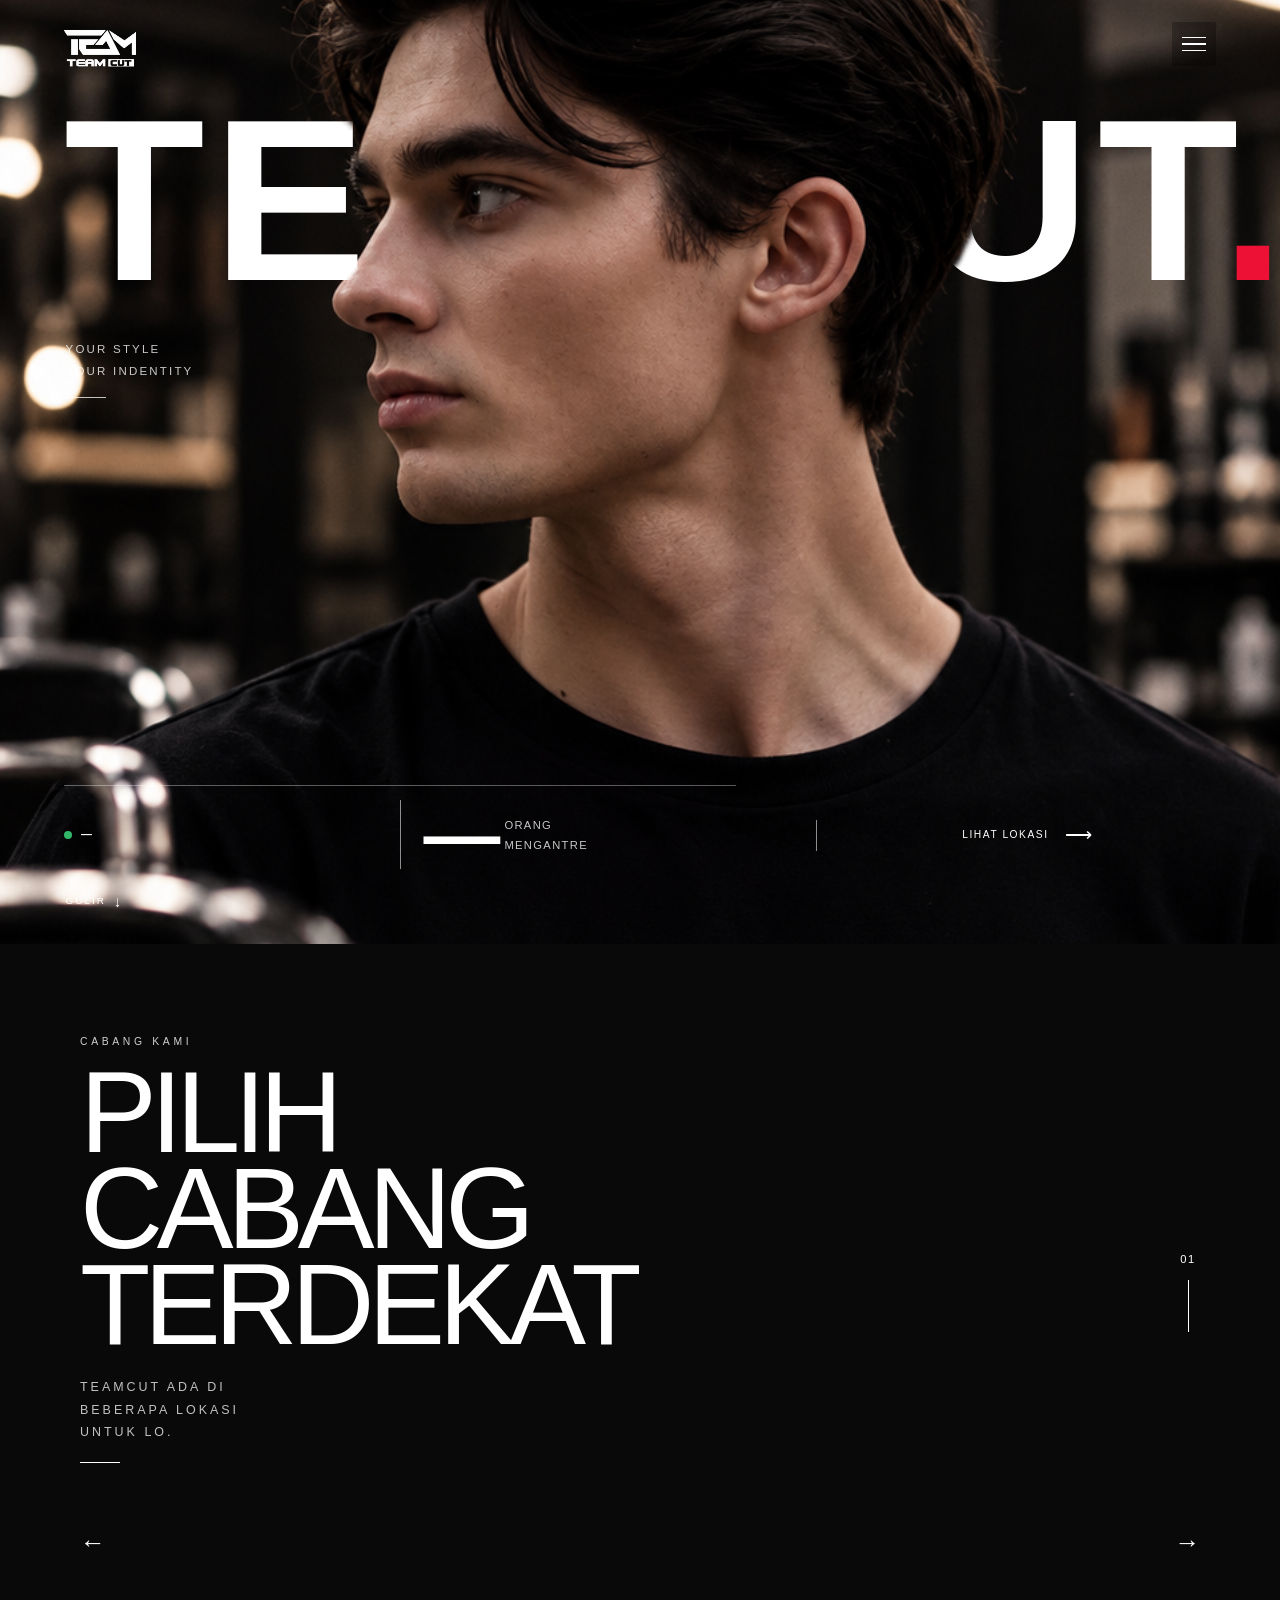
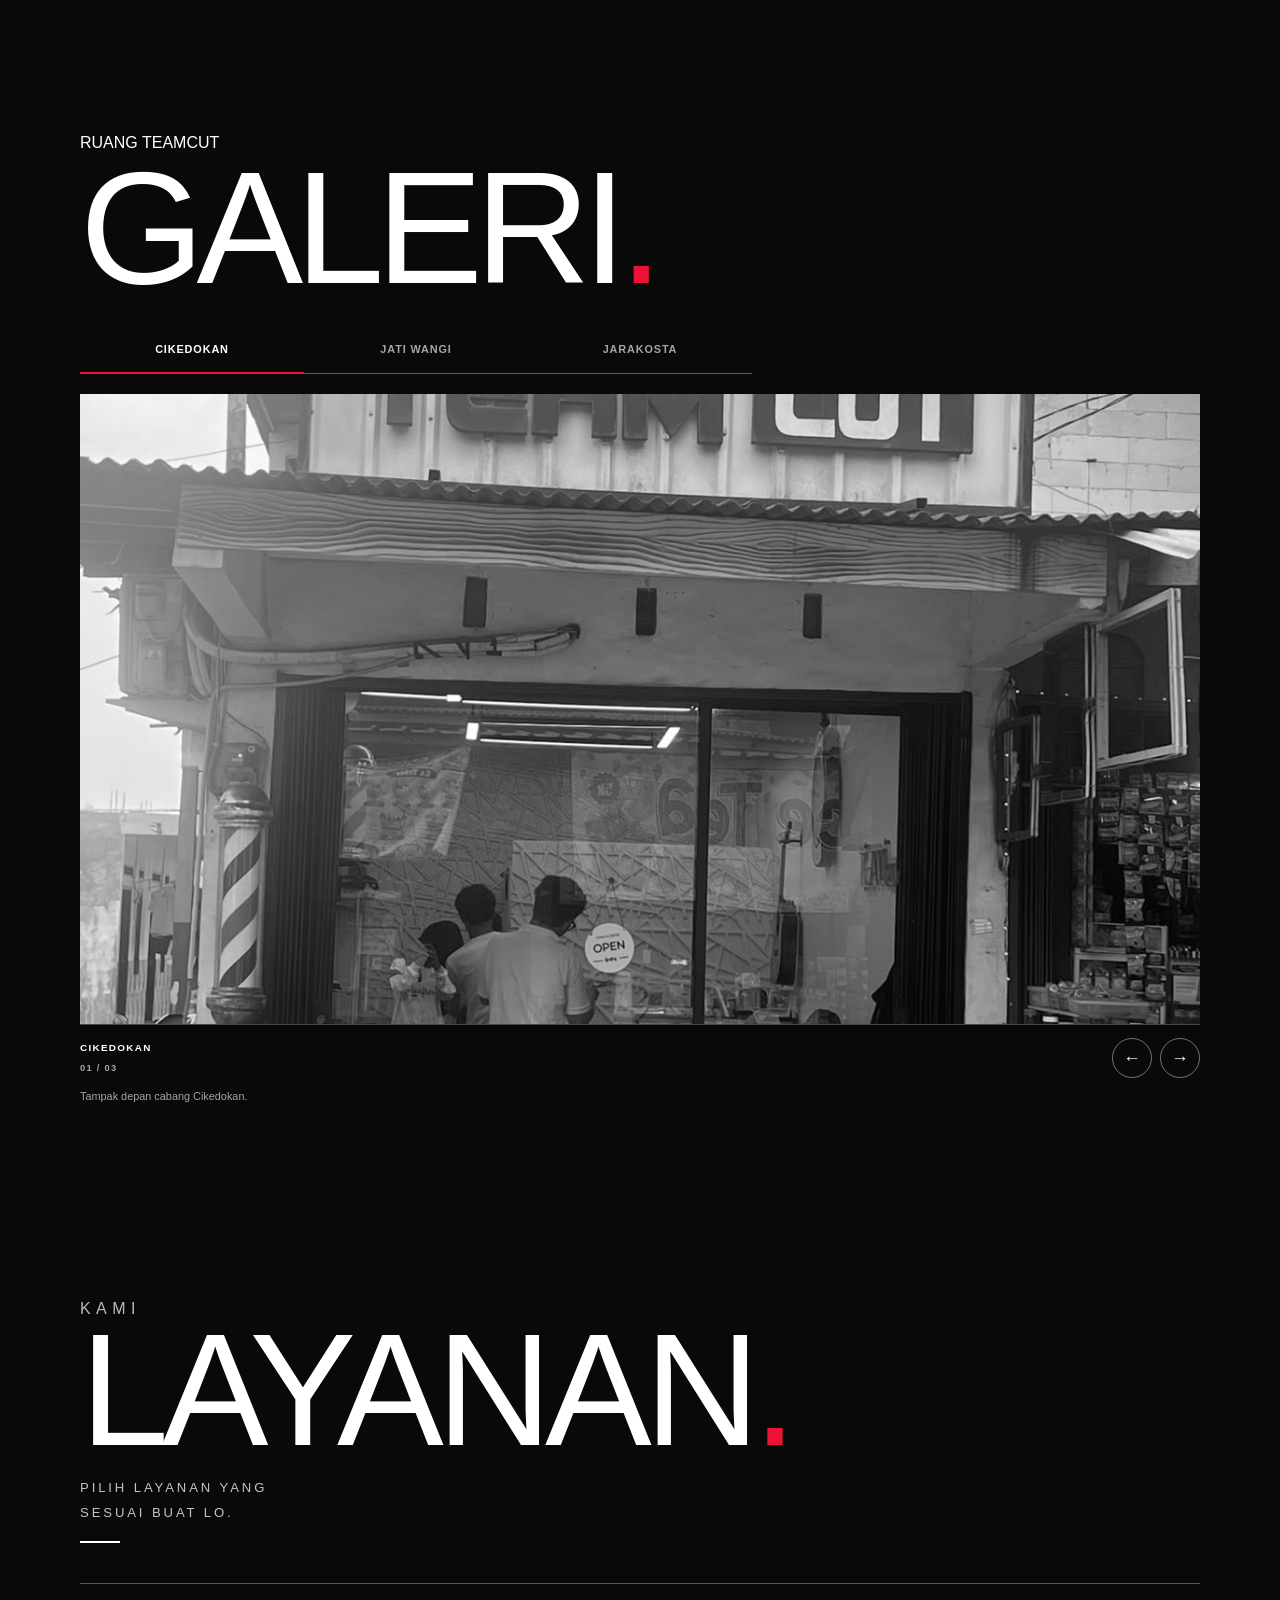
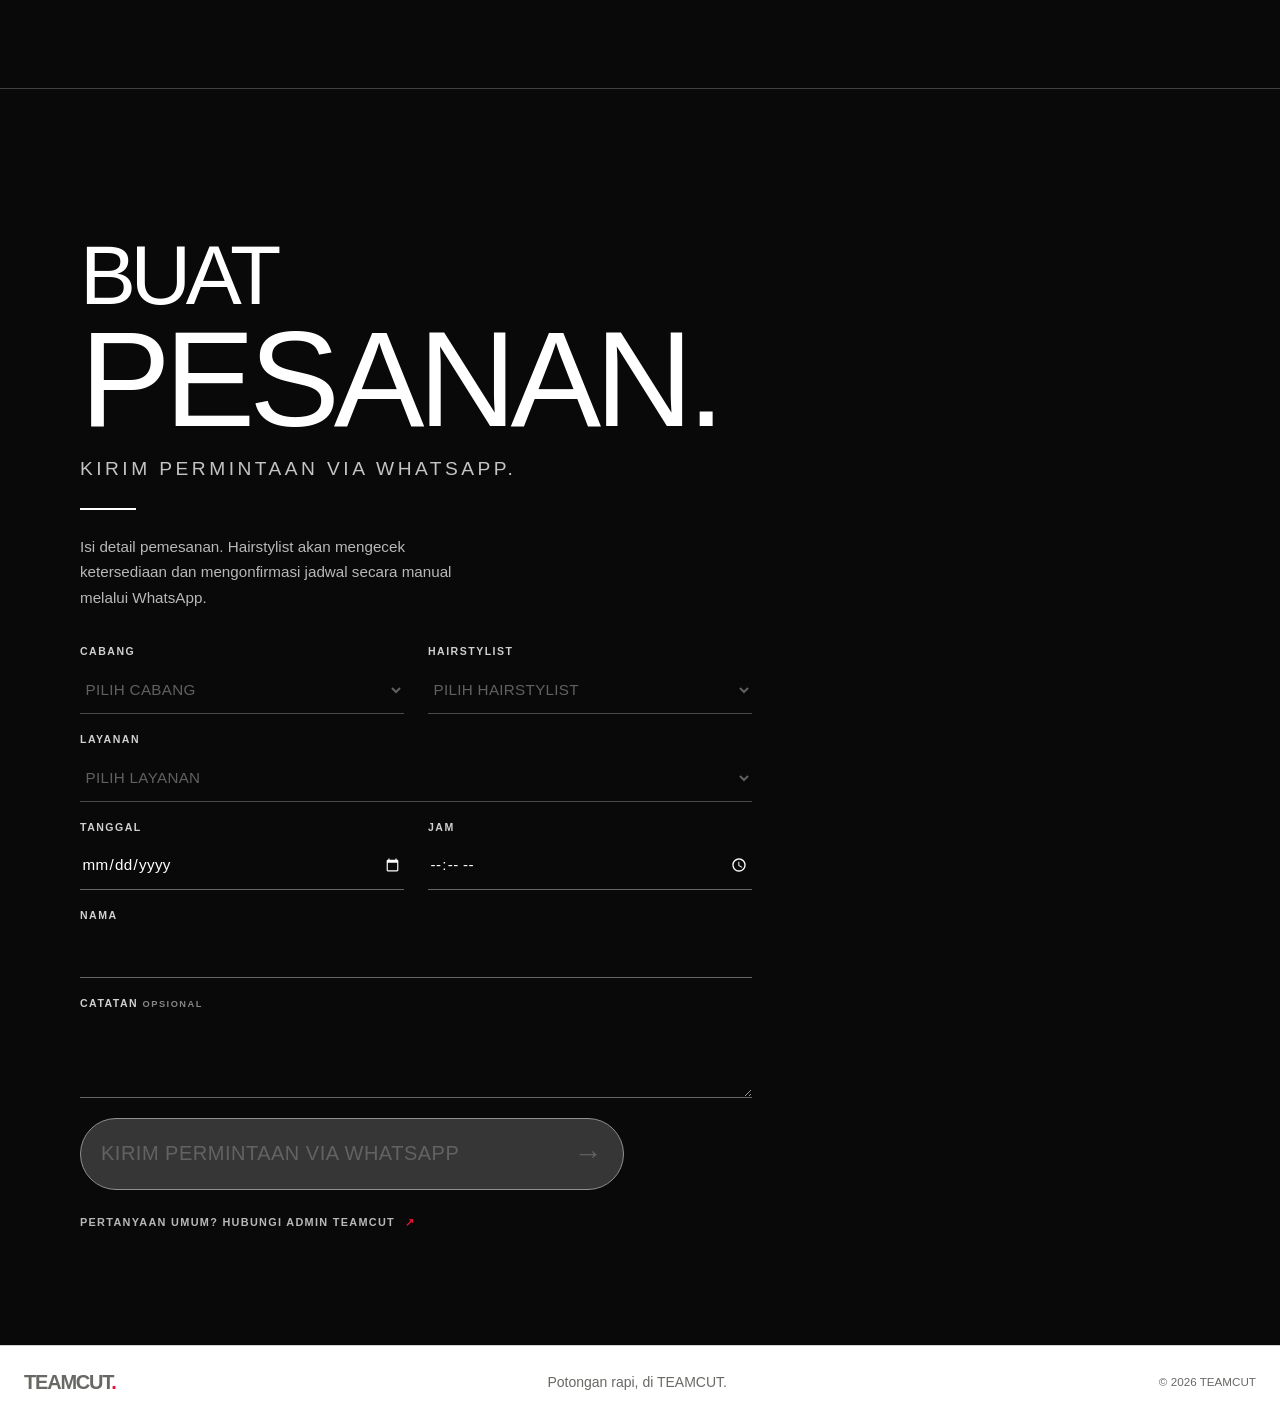
==== commit 620597d0: "feat: finalize TEAMCUT V1" ====
--- a/index.html
+++ b/index.html
@@ -6,7 +6,9 @@
   <meta name="description" content="TEAMCUT — pangkas rambut, layanan, dan informasi antrean cabang.">
   <title>TEAMCUT — Pangkas Rambut</title>
   <link rel="stylesheet" href="./css/style.css">
-  <script src="./js/app.js" defer></script>
+  <script type="module" src="./js/supabase.js"></script>
+  <script type="module" src="./js/app.js"></script>
+  <script type="module" src="./js/gallery.js"></script>
 </head>
 <body>
   <header class="site-header">
@@ -46,13 +48,15 @@
       </div>
       <img class="hero-foreground" src="./assets/images/hero.png" alt="" aria-hidden="true">
       <div class="hero-bottom">
-        <div class="queue-strip" aria-label="Informasi cabang dan antrean Cikedokan">
-          <div class="branch-status">
-            <p class="branch-name"><span class="location-mark" aria-hidden="true"><svg viewBox="0 0 24 24" focusable="false"><path d="M20 10c0 5-8 12-8 12S4 15 4 10a8 8 0 1 1 16 0Z"/><circle cx="12" cy="10" r="2.5"/></svg></span> CIKEDOKAN</p>
-            <p class="open-status"><span class="status-mark" aria-hidden="true"><svg viewBox="0 0 24 24" focusable="false"><circle cx="12" cy="12" r="9"/><path d="m8 12 2.5 2.5L16 9"/></svg></span> BUKA</p>
-          </div>
-          <div class="queue-count"><strong>06</strong><span>ORANG<br>MENGANTRE</span></div>
-          <a class="branch-link" href="#cabang">LIHAT CABANG <span aria-hidden="true">⟶</span></a>
+        <div class="queue-strip" aria-label="Informasi cabang dan antrean">
+          <div class="hero-branch-tabs" id="hero-branch-tabs" role="tablist" aria-label="Pilih cabang"></div>
+          <div class="hero-branch-data" id="hero-branch-panel" role="tabpanel" aria-live="polite">
+            <div class="branch-status">
+              <p class="open-status"><span class="status-mark hero-status-dot" aria-hidden="true"></span><span data-hero-status>—</span></p>
+            </div>
+            <div class="queue-count"><strong data-hero-queue>—</strong><span>ORANG<br>MENGANTRE</span></div>
+            <a class="branch-link" data-hero-map-link href="#cabang"><span>LIHAT LOKASI</span><span aria-hidden="true">⟶</span></a>
+          </div>
         </div>
         <a class="scroll-cue" href="#cabang"><span>GULIR</span><span aria-hidden="true">↓</span></a>
       </div>
@@ -73,65 +77,30 @@
           </div>
         </div>
 
-        <div class="branch-track" id="branch-track" role="region" aria-label="Daftar cabang TEAMCUT" tabindex="0">
-          <article class="branch-slide" data-branch-slide data-branch-id="cikedokan" aria-labelledby="branch-cikedokan-title">
+        <p class="data-error" id="site-data-error" role="alert" hidden></p>
+        <div class="branch-track" id="branch-track" role="region" aria-label="Daftar cabang TEAMCUT" tabindex="0"></div>
+        <template id="branch-slide-template">
+          <article class="branch-slide" data-branch-slide>
             <div class="branch-panel">
               <div class="branch-photo-card">
-                <div class="branch-photo-placeholder" role="img" aria-label="Foto cabang Cikedokan belum tersedia"><span>FOTO CABANG<br>MENYUSUL</span></div>
+                <div class="branch-photo-placeholder" data-branch-photo role="img"><span>FOTO CABANG BELUM TERSEDIA</span></div>
                 <div class="branch-card-info">
-                  <div class="branch-card-name"><h3 id="branch-cikedokan-title">CIKEDOKAN</h3><p class="branch-open-status"><span class="status-mark" aria-hidden="true"></span>BUKA</p></div>
-                  <div class="branch-queue"><strong data-queue="cikedokan">06</strong><span>ORANG<br>MENGANTRE</span></div>
-                  <a class="branch-map-link" href="https://maps.app.goo.gl/vV4PhJ6E7fsWR4qj6?g_st=ac" target="_blank" rel="noopener noreferrer" aria-label="Lihat Cikedokan di Google Maps"><span>LIHAT LOKASI</span><i aria-hidden="true">→</i></a>
+                  <div class="branch-card-name"><h3 data-branch-name></h3><p class="branch-open-status is-unavailable"><span class="status-mark" aria-hidden="true"></span><span data-branch-status>—</span></p></div>
+                  <div class="branch-queue"><strong data-queue>—</strong><span>ORANG<br>MENGANTRE</span></div>
+                  <a class="branch-map-link" data-branch-map target="_blank" rel="noopener noreferrer"><span>LIHAT LOKASI</span><i aria-hidden="true">→</i></a>
                 </div>
               </div>
               <div class="hairstylist-area">
-                <div class="hairstylist-heading"><h4>HAIRSTYLIST <span data-hairstylist-count="cikedokan">03</span></h4><button type="button" class="hairstylist-view-all" data-roster-more>LIHAT SEMUA <span aria-hidden="true">→</span></button></div>
-                <div class="hairstylist-gallery" role="group" aria-label="Hairstylist Cikedokan" data-hairstylist-list="cikedokan"></div>
+                <div class="hairstylist-heading"><h4>HAIRSTYLIST <span data-hairstylist-count>00</span></h4><button type="button" class="hairstylist-view-all" data-roster-more>LIHAT SEMUA <span aria-hidden="true">→</span></button></div>
+                <div class="hairstylist-gallery" role="group" data-hairstylist-list></div>
               </div>
             </div>
           </article>
-
-          <article class="branch-slide" data-branch-slide data-branch-id="jati-wangi" aria-labelledby="branch-jati-wangi-title">
-            <div class="branch-panel">
-              <div class="branch-photo-card">
-                <div class="branch-photo-placeholder" role="img" aria-label="Foto cabang Jati Wangi belum tersedia"><span>FOTO CABANG<br>MENYUSUL</span></div>
-                <div class="branch-card-info">
-                  <div class="branch-card-name"><h3 id="branch-jati-wangi-title">JATI WANGI</h3><p class="branch-open-status is-unavailable">STATUS —</p></div>
-                  <div class="branch-queue"><strong data-queue="jati-wangi">—</strong><span>ORANG<br>MENGANTRE</span></div>
-                  <a class="branch-map-link" href="https://maps.app.goo.gl/eZ2LswopysNccbZS7" target="_blank" rel="noopener noreferrer" aria-label="Lihat Jati Wangi di Google Maps"><span>LIHAT LOKASI</span><i aria-hidden="true">→</i></a>
-                </div>
-              </div>
-              <div class="hairstylist-area">
-                <div class="hairstylist-heading"><h4>HAIRSTYLIST <span data-hairstylist-count="jati-wangi">03</span></h4><button type="button" class="hairstylist-view-all" data-roster-more>LIHAT SEMUA <span aria-hidden="true">→</span></button></div>
-                <div class="hairstylist-gallery" role="group" aria-label="Hairstylist Jati Wangi" data-hairstylist-list="jati-wangi"></div>
-              </div>
-            </div>
-          </article>
-
-          <article class="branch-slide" data-branch-slide data-branch-id="jarakosta" aria-labelledby="branch-jarakosta-title">
-            <div class="branch-panel">
-              <div class="branch-photo-card">
-                <div class="branch-photo-placeholder" role="img" aria-label="Foto cabang Jarakosta belum tersedia"><span>FOTO CABANG<br>MENYUSUL</span></div>
-                <div class="branch-card-info">
-                  <div class="branch-card-name"><h3 id="branch-jarakosta-title">JARAKOSTA</h3><p class="branch-open-status is-unavailable">STATUS —</p></div>
-                  <div class="branch-queue"><strong data-queue="jarakosta">—</strong><span>ORANG<br>MENGANTRE</span></div>
-                  <a class="branch-map-link" href="https://maps.app.goo.gl/9PYoxp3zZkZq69UP6?g_st=ac" target="_blank" rel="noopener noreferrer" aria-label="Lihat Jarakosta di Google Maps"><span>LIHAT LOKASI</span><i aria-hidden="true">→</i></a>
-                </div>
-              </div>
-              <div class="hairstylist-area">
-                <div class="hairstylist-heading"><h4>HAIRSTYLIST <span data-hairstylist-count="jarakosta">02</span></h4><button type="button" class="hairstylist-view-all" data-roster-more>LIHAT SEMUA <span aria-hidden="true">→</span></button></div>
-                <div class="hairstylist-gallery" role="group" aria-label="Hairstylist Jarakosta" data-hairstylist-list="jarakosta"></div>
-              </div>
-            </div>
-          </article>
-        </div>
+        </template>
 
         <div class="branch-controls" role="group" aria-label="Kontrol geser cabang">
           <button type="button" data-branch-prev aria-label="Cabang sebelumnya">←</button>
           <div class="branch-pagination" role="group" aria-label="Pilih cabang">
-            <button class="branch-marker" type="button" data-slide-to="0" aria-label="Tampilkan cabang Cikedokan" aria-current="true"></button>
-            <button class="branch-marker" type="button" data-slide-to="1" aria-label="Tampilkan cabang Jati Wangi"></button>
-            <button class="branch-marker" type="button" data-slide-to="2" aria-label="Tampilkan cabang Jarakosta"></button>
           </div>
           <button type="button" data-branch-next aria-label="Cabang berikutnya">→</button>
         </div>
@@ -153,18 +122,18 @@
             </div>
             <div class="hairstylist-detail-copy">
               <section class="hairstylist-detail-section">
-                <h3>PROFIL</h3>
-                <p data-detail-bio>Profil belum tersedia.</p>
+                <h3>BIO</h3>
+                <p data-detail-bio>Bio belum tersedia.</p>
               </section>
               <section class="hairstylist-detail-section">
-                <h3>Sertifikasi</h3>
-                <div data-detail-certificates><p>Sertifikat belum tersedia.</p></div>
+                <h3>UNGGULAN</h3>
+                <p data-detail-keunggulan>Belum tersedia.</p>
               </section>
               <section class="hairstylist-detail-section">
-                <h3>PORTOFOLIO</h3>
-                <div data-detail-portfolio><p>Portofolio belum tersedia.</p></div>
+                <h3>INSTAGRAM</h3>
+                <a class="hairstylist-detail-instagram" data-detail-instagram target="_blank" rel="noopener noreferrer">Belum tersedia.</a>
               </section>
-              <a class="hairstylist-booking" data-detail-booking href="https://wa.me/6285212034230" target="_blank" rel="noopener noreferrer">HUBUNGI KAMI VIA WHATSAPP <span aria-hidden="true">↗</span></a>
+              <a class="hairstylist-booking" data-detail-booking target="_blank" rel="noopener noreferrer" hidden>HUBUNGI VIA WHATSAPP <span aria-hidden="true">↗</span></a>
             </div>
           </div>
         </div>
@@ -173,23 +142,26 @@
 
     <section class="site-gallery" id="gallery" aria-labelledby="gallery-title">
       <div class="site-gallery-inner">
-        <h2 class="site-gallery-title" id="gallery-title">GALLERY<span>.</span></h2>
-        <div class="site-gallery-grid" role="group" aria-label="Foto kegiatan TEAMCUT">
-          <figure class="site-gallery-item">
-            <img src="./assets/images/gallery-01.jpg" alt="Barber TEAMCUT memotong rambut klien di depan cermin." loading="lazy" decoding="async">
-          </figure>
-          <figure class="site-gallery-item">
-            <img src="./assets/images/gallery-02.jpg" alt="Suasana barbershop saat barber merapikan rambut klien." loading="lazy" decoding="async">
-          </figure>
-          <figure class="site-gallery-item">
-            <img src="./assets/images/gallery-03.jpg" alt="Detail potongan rambut saat sedang dikerjakan." loading="lazy" decoding="async">
-          </figure>
-          <figure class="site-gallery-item">
-            <img src="./assets/images/gallery-04.jpg" alt="Barber menyisir rambut klien sebelum merapikan potongannya." loading="lazy" decoding="async">
-          </figure>
-          <figure class="site-gallery-item">
-            <img src="./assets/images/gallery-05.jpg" alt="Barber bekerja di area TEAMCUT dengan mural di latar." loading="lazy" decoding="async">
-          </figure>
+        <p class="eyebrow site-gallery-kicker">RUANG TEAMCUT</p>
+        <h2 class="site-gallery-title" id="gallery-title">GALERI<span>.</span></h2>
+        <div class="gallery-branch-tabs" role="tablist" aria-label="Pilih galeri cabang">
+          <button class="gallery-branch-tab" id="gallery-tab-cikedokan" type="button" role="tab" aria-selected="true" aria-controls="gallery-panel" tabindex="0" data-gallery-branch="cikedokan">CIKEDOKAN</button>
+          <button class="gallery-branch-tab" id="gallery-tab-jatiwangi" type="button" role="tab" aria-selected="false" aria-controls="gallery-panel" tabindex="-1" data-gallery-branch="jatiwangi">JATI WANGI</button>
+          <button class="gallery-branch-tab" id="gallery-tab-jarakosta" type="button" role="tab" aria-selected="false" aria-controls="gallery-panel" tabindex="-1" data-gallery-branch="jarakosta">JARAKOSTA</button>
+        </div>
+        <div class="gallery-panel" id="gallery-panel" role="tabpanel" aria-labelledby="gallery-tab-cikedokan">
+          <div class="gallery-photo-stage" data-gallery-stage tabindex="0" aria-label="Foto galeri cabang TEAMCUT">
+            <img class="gallery-photo" data-gallery-image alt="" loading="lazy" decoding="async" draggable="false" hidden>
+            <p class="gallery-empty" data-gallery-empty hidden>FOTO CABANG BELUM TERSEDIA.</p>
+          </div>
+          <div class="gallery-toolbar">
+            <p class="gallery-counter"><span data-gallery-branch-name>CIKEDOKAN</span><span data-gallery-count aria-live="polite">00 / 00</span></p>
+            <div class="gallery-controls" role="group" aria-label="Navigasi foto galeri">
+              <button class="gallery-control" type="button" data-gallery-prev aria-label="Foto sebelumnya" disabled>←</button>
+              <button class="gallery-control" type="button" data-gallery-next aria-label="Foto berikutnya" disabled>→</button>
+            </div>
+          </div>
+          <p class="gallery-caption" data-gallery-caption aria-live="polite">Foto cabang ini belum tersedia.</p>
         </div>
       </div>
     </section>
@@ -203,123 +175,63 @@
           <span class="services-rule" aria-hidden="true"></span>
         </header>
 
-        <ol class="service-list">
-          <li class="service-item">
-            <span class="service-number">01</span>
-            <div class="service-copy">
-              <h3>HAIRCUT</h3>
-            </div>
-            <div class="service-price">
-              <span class="service-price-label">PRICE</span>
-              <strong>Rp40.000</strong>
-            </div>
-            <span class="service-arrow" aria-hidden="true">→</span>
-          </li>
-          <li class="service-item">
-            <span class="service-number">02</span>
-            <div class="service-copy">
-              <h3>HAIRWASH + STYLING</h3>
-            </div>
-            <div class="service-price">
-              <span class="service-price-label">PRICE</span>
-              <strong>Rp15.000</strong>
-            </div>
-            <span class="service-arrow" aria-hidden="true">→</span>
-          </li>
-          <li class="service-item">
-            <span class="service-number">03</span>
-            <div class="service-copy">
-              <h3>HAIRLIGHT</h3>
-            </div>
-            <div class="service-price">
-              <span class="service-price-label">PRICE</span>
-              <strong>Rp250.000</strong>
-            </div>
-            <span class="service-arrow" aria-hidden="true">→</span>
-          </li>
-          <li class="service-item">
-            <span class="service-number">04</span>
-            <div class="service-copy">
-              <h3>FULL COLOURING</h3>
-            </div>
-            <div class="service-price">
-              <span class="service-price-label">PRICE</span>
-              <strong>Rp350.000</strong>
-            </div>
-            <span class="service-arrow" aria-hidden="true">→</span>
-          </li>
-          <li class="service-item">
-            <span class="service-number">05</span>
-            <div class="service-copy">
-              <h3>BLACK COLOURING</h3>
-            </div>
-            <div class="service-price">
-              <span class="service-price-label">PRICE</span>
-              <strong>Rp100.000</strong>
-            </div>
-            <span class="service-arrow" aria-hidden="true">→</span>
-          </li>
-          <li class="service-item">
-            <span class="service-number">06</span>
-            <div class="service-copy">
-              <h3>PERMING</h3>
-            </div>
-            <div class="service-price">
-              <span class="service-price-label">PRICE</span>
-              <strong>Rp250.000</strong>
-            </div>
-            <span class="service-arrow" aria-hidden="true">→</span>
-          </li>
-          <li class="service-item">
-            <span class="service-number">07</span>
-            <div class="service-copy">
-              <h3>CONDROW</h3>
-            </div>
-            <div class="service-price">
-              <span class="service-price-label">PRICE</span>
-              <strong>Rp300.000</strong>
-            </div>
-            <span class="service-arrow" aria-hidden="true">→</span>
-          </li>
-          <li class="service-item">
-            <span class="service-number">08</span>
-            <div class="service-copy">
-              <h3>KERATIN STRAIGHT</h3>
-            </div>
-            <div class="service-price">
-              <span class="service-price-label">PRICE</span>
-              <strong>Rp250.000</strong>
-            </div>
-            <span class="service-arrow" aria-hidden="true">→</span>
-          </li>
-          <li class="service-item">
-            <span class="service-number">09</span>
-            <div class="service-copy">
-              <h3>PERMING CURLY</h3>
-            </div>
-            <div class="service-price">
-              <span class="service-price-label">PRICE</span>
-              <strong>Rp250.000</strong>
-            </div>
-            <span class="service-arrow" aria-hidden="true">→</span>
-          </li>
-        </ol>
+        <ol class="service-list"></ol>
       </div>
     </section>
 
     <section class="section whatsapp-cta" id="cta-whatsapp" aria-labelledby="cta-title">
       <div class="whatsapp-cta-inner">
         <h2 class="whatsapp-cta-title" id="cta-title">
-          <span class="whatsapp-cta-lead">ADA</span>
-          <span class="whatsapp-cta-main">PERTANYAAN?</span>
+          <span class="whatsapp-cta-lead">BUAT</span>
+          <span class="whatsapp-cta-main">PESANAN.</span>
         </h2>
-        <p class="whatsapp-cta-support">KAMI SIAP MEMBANTU.</p>
+        <p class="whatsapp-cta-support">KIRIM PERMINTAAN VIA WHATSAPP.</p>
         <span class="whatsapp-cta-rule" aria-hidden="true"></span>
-        <p class="whatsapp-cta-copy">Tanya soal layanan, harga, atau pemesanan lewat WhatsApp.</p>
-        <a class="whatsapp-cta-link" href="https://wa.me/6285212034230?text=Halo%20TEAMCUT%2C%20saya%20ingin%20bertanya%20mengenai%20layanan%20TEAMCUT." target="_blank" rel="noopener noreferrer">
-          <span>HUBUNGI KAMI</span>
-          <span class="whatsapp-cta-arrow" aria-hidden="true">→</span>
-        </a>
+        <p class="whatsapp-cta-copy">Isi detail pemesanan. Hairstylist akan mengecek ketersediaan dan mengonfirmasi jadwal secara manual melalui WhatsApp.</p>
+        <form class="booking-form" id="booking-form">
+          <div class="booking-fields">
+            <label class="booking-field">
+              <span>CABANG</span>
+              <select id="booking-branch" name="branch" required disabled>
+                <option value="">PILIH CABANG</option>
+              </select>
+            </label>
+            <label class="booking-field">
+              <span>HAIRSTYLIST</span>
+              <select id="booking-hairstylist" name="hairstylist" required disabled>
+                <option value="">PILIH HAIRSTYLIST</option>
+              </select>
+            </label>
+            <label class="booking-field booking-field-full">
+              <span>LAYANAN</span>
+              <select id="booking-service" name="service" required disabled>
+                <option value="">PILIH LAYANAN</option>
+              </select>
+            </label>
+            <label class="booking-field">
+              <span>TANGGAL</span>
+              <input id="booking-date" name="date" type="date" required>
+            </label>
+            <label class="booking-field">
+              <span>JAM</span>
+              <input id="booking-time" name="time" type="time" required>
+            </label>
+            <label class="booking-field booking-field-full">
+              <span>NAMA</span>
+              <input id="booking-name" name="name" type="text" autocomplete="name" maxlength="80" required>
+            </label>
+            <label class="booking-field booking-field-full">
+              <span>CATATAN <span class="booking-optional">OPSIONAL</span></span>
+              <textarea id="booking-note" name="note" rows="2" maxlength="500"></textarea>
+            </label>
+          </div>
+          <p class="booking-feedback" id="booking-feedback" role="status" hidden></p>
+          <button class="whatsapp-cta-link booking-submit" id="booking-submit" type="submit" disabled>
+            <span>KIRIM PERMINTAAN VIA WHATSAPP</span>
+            <span class="whatsapp-cta-arrow" aria-hidden="true">→</span>
+          </button>
+        </form>
+        <a class="whatsapp-cta-contact" href="https://wa.me/6285212034230?text=Halo%20TEAMCUT%2C%20saya%20ingin%20bertanya%20mengenai%20layanan%20TEAMCUT." target="_blank" rel="noopener noreferrer">PERTANYAAN UMUM? HUBUNGI ADMIN TEAMCUT <span aria-hidden="true">↗</span></a>
       </div>
     </section>
   </main>
--- a/css/style.css
+++ b/css/style.css
@@ -135,6 +135,21 @@
   padding: 0.4rem 1rem;
   border: 1px solid #414141;
   background: #090909;
+  opacity: 0;
+  visibility: hidden;
+  transform: translateY(-0.55rem);
+  pointer-events: none;
+  transition:
+    opacity 0.2s ease,
+    transform 0.2s ease,
+    visibility 0s linear 0.2s;
+}
+.site-nav.is-open {
+  opacity: 1;
+  visibility: visible;
+  transform: translateY(0);
+  pointer-events: auto;
+  transition-delay: 0s;
 }
 .site-nav[hidden] {
   display: none;
@@ -210,6 +225,7 @@
 .hero-content {
   position: relative;
   padding-top: clamp(6.5rem, 14vh, 10rem);
+  animation: hero-arrive 0.7s ease-out both;
 }
 .hero h1 {
   position: relative;
@@ -249,17 +265,70 @@
 .hero-bottom {
   position: relative;
   z-index: 5;
+  animation: hero-arrive 0.7s 0.12s ease-out both;
 }
 .queue-strip {
+  display: block;
+  width: 100%;
+  min-width: 0;
+  padding: 0;
+}
+.hero-branch-tabs {
+  display: flex;
+  width: 100%;
+  min-width: 0;
+  gap: 0.35rem;
+  overflow-x: auto;
+  overscroll-behavior-inline: contain;
+  border-bottom: 1px solid rgb(255 255 255 / 35%);
+  scrollbar-width: none;
+}
+.hero-branch-tabs::-webkit-scrollbar {
+  display: none;
+}
+.hero-branch-tab {
+  flex: 0 0 auto;
+  min-width: 0;
+  padding: 0.45rem 0.45rem 0.62rem;
+  border: 0;
+  border-bottom: 2px solid transparent;
+  margin-bottom: -1px;
+  background: transparent;
+  color: rgb(255 255 255 / 68%);
+  font: inherit;
+  font-size: 0.56rem;
+  font-weight: 700;
+  letter-spacing: 0.12em;
+  text-align: center;
+  white-space: nowrap;
+  cursor: pointer;
+  transition:
+    color 0.2s ease,
+    border-color 0.2s ease;
+}
+.hero-branch-tab[aria-selected="true"] {
+  border-bottom-color: var(--color-accent);
+  color: var(--color-white);
+}
+.hero-branch-data {
   display: grid;
-  grid-template-columns: 1fr 1.25fr;
-  align-items: center;
-  gap: 0.45rem 0.8rem;
-  padding: 0.75rem 0 0;
-  border-top: 1px solid rgb(255 255 255 / 58%);
+  width: 100%;
+  min-width: 0;
+  grid-template-columns: minmax(0, 1fr) minmax(0, 1.25fr);
+  align-items: center;
+  gap: 0.5rem 0.8rem;
+  padding-top: 0.75rem;
+  transition:
+    opacity 0.18s ease,
+    transform 0.18s ease;
+}
+.hero-branch-data.is-changing {
+  opacity: 0.55;
+  transform: translateY(0.2rem);
 }
 .branch-status {
-  padding-right: 0.6rem;
+  min-width: 0;
+  padding-right: 0.3rem;
 }
 .branch-status p {
   display: flex;
@@ -303,6 +372,19 @@
   background: transparent;
   color: var(--color-white);
 }
+.hero .status-mark.hero-status-dot {
+  flex: 0 0 0.52rem;
+  width: 0.52rem;
+  height: 0.52rem;
+  border-radius: 50%;
+  background: var(--color-open);
+}
+.hero .open-status.is-unavailable .hero-status-dot {
+  background: #777;
+}
+.hero .open-status.is-unavailable {
+  color: #a5a5a5;
+}
 .hero .status-mark svg {
   display: block;
   width: 1rem;
@@ -317,7 +399,8 @@
   display: flex;
   align-items: center;
   gap: 0.55rem;
-  padding-left: 0.8rem;
+  min-width: 0;
+  padding-left: 0.75rem;
   border-left: 1px solid rgb(255 255 255 / 55%);
 }
 .queue-count strong {
@@ -347,6 +430,14 @@
 .branch-link span {
   font-size: 1.2rem;
 }
+.hero-branch-data .branch-link {
+  margin-top: 0.1rem;
+  padding-top: 0.5rem;
+  border-top: 1px solid rgb(255 255 255 / 28%);
+}
+.hero-branch-data .branch-link > span:first-child {
+  font-size: 0.64rem;
+}
 .scroll-cue {
   display: inline-flex;
   align-items: center;
@@ -378,6 +469,40 @@
   outline-offset: 4px;
 }
 
+@keyframes hero-arrive {
+  from {
+    opacity: 0;
+    translate: 0 0.6rem;
+  }
+  to {
+    opacity: 1;
+    translate: 0 0;
+  }
+}
+
+.section-reveal {
+  opacity: 0;
+  translate: 0 0.8rem;
+  transition:
+    opacity 0.55s ease,
+    translate 0.55s ease;
+}
+.section-reveal.is-visible {
+  opacity: 1;
+  translate: 0 0;
+}
+
+button:not(:disabled),
+.branch-link,
+.whatsapp-cta-contact {
+  -webkit-tap-highlight-color: transparent;
+}
+button:not(:disabled):active,
+.branch-link:active,
+.whatsapp-cta-contact:active {
+  scale: 0.98;
+}
+
 @media (min-width: 600px) {
   .site-header {
     padding: 0.5rem 4vw;
@@ -398,14 +523,18 @@
   .hero-tagline {
     margin-top: 1.6rem;
   }
-  .queue-strip {
-    grid-template-columns: minmax(11rem, 0.8fr) minmax(12rem, 1fr) minmax(
-        12rem,
-        1fr
-      );
+  .hero-branch-tabs {
+    max-width: 42rem;
+    gap: 0.8rem;
+  }
+  .hero-branch-tab {
+    padding-inline: 0.65rem;
+    font-size: 0.62rem;
+  }
+  .hero-branch-data {
+    grid-template-columns: minmax(0, 1fr) minmax(0, 1.2fr);
     gap: 1rem;
-    padding: 1rem 0;
-    border-bottom: 1px solid rgb(255 255 255 / 42%);
+    padding-top: 0.9rem;
   }
   .branch-status {
     padding-right: 1rem;
@@ -414,22 +543,36 @@
     padding-left: 1.4rem;
   }
   .branch-link {
+    grid-column: 1 / -1;
+    justify-content: space-between;
+    margin-top: 0;
+    padding: 0.55rem 0 0;
+    border-top: 1px solid rgb(255 255 255 / 28%);
+    border-left: 0;
+  }
+  .queue-count strong {
+    font-size: clamp(3.5rem, 6vw, 5rem);
+  }
+  .queue-count span {
+    font-size: 0.7rem;
+  }
+  .scroll-cue {
+    margin-top: 1.5rem;
+  }
+}
+
+@media (min-width: 800px) {
+  .hero-branch-data {
+    grid-template-columns: minmax(0, 0.8fr) minmax(0, 1fr) minmax(0, 1fr);
+    gap: 1rem;
+  }
+  .hero-branch-data .branch-link {
     grid-column: auto;
     justify-content: center;
     gap: 1rem;
-    margin-top: 0;
     padding: 0 0 0 1.4rem;
     border-top: 0;
     border-left: 1px solid rgb(255 255 255 / 55%);
-  }
-  .queue-count strong {
-    font-size: clamp(3.5rem, 6vw, 5rem);
-  }
-  .queue-count span {
-    font-size: 0.7rem;
-  }
-  .scroll-cue {
-    margin-top: 1.5rem;
   }
 }
 
@@ -719,6 +862,101 @@
   font-size: 0.95rem;
   line-height: 1.7;
 }
+.booking-form {
+  max-width: 42rem;
+  margin-top: 2rem;
+}
+.booking-fields {
+  display: grid;
+  gap: 1.1rem;
+}
+.booking-field {
+  display: flex;
+  min-width: 0;
+  flex-direction: column;
+  gap: 0.35rem;
+  color: #d0d0d0;
+  font-size: 0.66rem;
+  font-weight: 700;
+  letter-spacing: 0.14em;
+}
+.booking-field input,
+.booking-field select,
+.booking-field textarea {
+  width: 100%;
+  min-width: 0;
+  min-height: 3rem;
+  padding: 0.55rem 0.1rem;
+  border: 0;
+  border-bottom: 1px solid #666;
+  border-radius: 0;
+  background: transparent;
+  color: var(--color-white);
+  font: 400 0.95rem/1.5 var(--font-body);
+  letter-spacing: 0.02em;
+  color-scheme: dark;
+}
+.booking-field select:disabled,
+.booking-field input:disabled {
+  color: #858585;
+  opacity: 0.7;
+}
+.booking-field select:focus,
+.booking-field input:focus,
+.booking-field textarea:focus {
+  border-bottom-color: var(--color-accent);
+  outline: 0;
+}
+.booking-field textarea {
+  min-height: 5rem;
+  resize: vertical;
+}
+.booking-optional {
+  color: #858585;
+  font-size: 0.58rem;
+}
+.booking-feedback {
+  margin: 1rem 0 0;
+  color: #c9c9c9;
+  font-size: 0.78rem;
+  line-height: 1.6;
+}
+.booking-feedback.is-error {
+  color: #ff8a9d;
+}
+.booking-submit {
+  max-width: 42rem;
+  margin-top: 1.25rem;
+  text-align: left;
+  cursor: pointer;
+}
+.booking-submit:disabled {
+  color: #929292;
+  cursor: not-allowed;
+  opacity: 0.65;
+}
+.whatsapp-cta-contact {
+  display: inline-flex;
+  max-width: 100%;
+  align-items: center;
+  gap: 0.65rem;
+  margin-top: 1.5rem;
+  color: #b8b8b8;
+  font-size: 0.68rem;
+  font-weight: 700;
+  letter-spacing: 0.12em;
+  line-height: 1.6;
+  overflow-wrap: anywhere;
+  text-decoration: none;
+  transition: color 0.2s ease;
+}
+.whatsapp-cta-contact:hover,
+.whatsapp-cta-contact:focus-visible {
+  color: var(--color-white);
+}
+.whatsapp-cta-contact span {
+  color: var(--color-accent);
+}
 .whatsapp-cta-link {
   display: flex;
   width: 100%;
@@ -744,6 +982,10 @@
   background: var(--color-white);
   color: var(--color-black);
 }
+.booking-submit:disabled:hover {
+  background: transparent;
+  color: #929292;
+}
 .whatsapp-cta-arrow {
   font-family: var(--font-body);
   font-size: 1.8rem;
@@ -817,6 +1059,16 @@
   }
   .site-footer small {
     width: auto;
+  }
+}
+
+@media (min-width: 600px) {
+  .booking-fields {
+    grid-template-columns: repeat(2, minmax(0, 1fr));
+    column-gap: 1.5rem;
+  }
+  .booking-field-full {
+    grid-column: 1 / -1;
   }
 }
 
@@ -1213,7 +1465,9 @@
   padding: 0;
 }
 .hairstylist-detail-section + .hairstylist-detail-section {
-  margin-top: 1.65rem;
+  padding-top: 1.15rem;
+  border-top: 1px solid rgb(255 255 255 / 16%);
+  margin-top: 1.35rem;
 }
 .hairstylist-detail-section h3 {
   margin: 0 0 0.45rem;
@@ -1228,32 +1482,12 @@
   font-size: 0.92rem;
   line-height: 1.65;
 }
-.hairstylist-detail-section [data-detail-certificates] > p,
-.hairstylist-detail-section [data-detail-portfolio] > p {
-  color: #888;
-}
-.hairstylist-detail-list {
-  display: grid;
-  gap: 1rem;
-  margin: 0;
-  padding: 0;
-  list-style: none;
-}
-.hairstylist-detail-entry {
-  display: grid;
-  gap: 0.35rem;
-  color: #b8b8b8;
-  font-size: 0.82rem;
-  line-height: 1.6;
-}
-.hairstylist-detail-entry strong {
-  color: var(--color-white);
-}
-.hairstylist-detail-entry img {
-  width: 100%;
-  max-height: 24rem;
-  aspect-ratio: 4 / 3;
-  object-fit: cover;
+.hairstylist-detail-instagram {
+  display: inline-block;
+  color: var(--color-white);
+  font-size: 0.92rem;
+  text-decoration-color: rgb(255 255 255 / 40%);
+  text-underline-offset: 0.25em;
 }
 .hairstylist-booking {
   display: flex;
@@ -1350,7 +1584,8 @@
     padding: 2rem 0 0;
   }
   .hairstylist-detail-section + .hairstylist-detail-section {
-    margin-top: 2rem;
+    padding-top: 1.5rem;
+    margin-top: 1.75rem;
   }
 }
 
@@ -1500,6 +1735,19 @@
   background: #181818;
   color: #777;
 }
+.branch-photo-placeholder img {
+  position: absolute;
+  inset: 0;
+  width: 100%;
+  height: 100%;
+  object-fit: cover;
+}
+.data-error {
+  margin: 0.8rem 0;
+  color: #f0b2b2;
+  font-size: 0.8rem;
+  line-height: 1.5;
+}
 .branch-photo-placeholder span {
   font-size: 0.62rem;
   letter-spacing: 0.2em;
@@ -1539,6 +1787,9 @@
 }
 .branch-open-status.is-unavailable {
   color: #a5a5a5;
+}
+.branches .branch-open-status.is-unavailable .status-mark {
+  background: #777;
 }
 .branches .status-mark {
   width: 0.55rem;
@@ -1875,9 +2126,9 @@
   }
 }
 
-/* Gallery editorial di antara cabang dan layanan. */
 .site-gallery {
-  padding: 3rem 1.25rem 4.5rem;
+  min-width: 0;
+  padding: 3.5rem 1.25rem 4.5rem;
   background: #090909;
   color: var(--color-white);
 }
@@ -1886,8 +2137,11 @@
   max-width: var(--content-width);
   margin-inline: auto;
 }
+.site-gallery-kicker {
+  margin-bottom: 0.4rem;
+}
 .site-gallery-title {
-  margin: 0 0 1.5rem;
+  margin: 0 0 1.25rem;
   font-family: Impact, Haettenschweiler, "Arial Narrow Bold", sans-serif;
   font-size: clamp(4rem, 17vw, 10rem);
   font-weight: 400;
@@ -1897,23 +2151,154 @@
 .site-gallery-title span {
   color: var(--color-accent);
 }
-.site-gallery-grid {
-  columns: 2;
-  column-gap: 0.65rem;
-}
-.site-gallery-item {
-  break-inside: avoid;
-  margin: 0 0 0.65rem;
-  line-height: 0;
-}
-.site-gallery-item:last-child {
-  column-span: all;
-}
-.site-gallery-item img {
+.gallery-branch-tabs {
+  display: grid;
+  grid-template-columns: repeat(3, minmax(0, 1fr));
+  width: 100%;
+  min-width: 0;
+  border-bottom: 1px solid rgb(255 255 255 / 35%);
+}
+.gallery-branch-tab {
+  min-width: 0;
+  padding: 0.8rem 0.2rem 0.7rem;
+  border: 0;
+  border-bottom: 2px solid transparent;
+  margin-bottom: -1px;
+  background: transparent;
+  color: #a5a5a5;
+  font: inherit;
+  font-size: 0.58rem;
+  font-weight: 700;
+  letter-spacing: 0.08em;
+  white-space: nowrap;
+  cursor: pointer;
+  transition:
+    color 0.2s ease,
+    border-color 0.2s ease;
+}
+.gallery-branch-tab[aria-selected="true"] {
+  border-bottom-color: var(--color-accent);
+  color: var(--color-white);
+}
+.gallery-branch-tab:focus-visible,
+.gallery-control:focus-visible,
+.gallery-photo-stage:focus-visible {
+  outline: 2px solid var(--color-accent);
+  outline-offset: 3px;
+}
+.gallery-panel {
+  min-width: 0;
+  padding-top: 1rem;
+}
+.gallery-photo-stage {
+  position: relative;
+  display: grid;
+  width: 100%;
+  min-width: 0;
+  aspect-ratio: 4 / 3;
+  place-items: center;
+  overflow: hidden;
+  background: #181818;
+  touch-action: pan-y;
+}
+.gallery-photo {
   display: block;
   width: 100%;
   height: auto;
+  max-height: 70svh;
+  aspect-ratio: 4 / 3;
+  object-fit: cover;
   filter: grayscale(1);
+  opacity: 1;
+  scale: 1;
+  transition:
+    opacity 0.22s ease,
+    scale 0.35s ease;
+}
+.gallery-photo.is-changing {
+  opacity: 0.45;
+  scale: 1.015;
+}
+.gallery-photo[hidden],
+.gallery-empty[hidden] {
+  display: none;
+}
+.gallery-empty {
+  padding: 1.5rem;
+  color: #a5a5a5;
+  font-size: 0.68rem;
+  letter-spacing: 0.13em;
+  text-align: center;
+}
+.gallery-toolbar {
+  display: flex;
+  align-items: center;
+  justify-content: space-between;
+  gap: 1rem;
+  padding-top: 0.8rem;
+  border-top: 1px solid rgb(255 255 255 / 25%);
+}
+.gallery-counter {
+  display: flex;
+  min-width: 0;
+  flex-direction: column;
+  gap: 0.3rem;
+  margin: 0;
+  font-size: 0.62rem;
+  font-weight: 700;
+  letter-spacing: 0.13em;
+}
+.gallery-counter span:last-child {
+  color: #a5a5a5;
+  font-size: 0.58rem;
+  font-variant-numeric: tabular-nums;
+}
+.gallery-controls {
+  display: flex;
+  gap: 0.5rem;
+}
+.gallery-control {
+  display: grid;
+  width: 2.5rem;
+  height: 2.5rem;
+  place-items: center;
+  border: 1px solid rgb(255 255 255 / 42%);
+  border-radius: 50%;
+  background: transparent;
+  color: var(--color-white);
+  font: inherit;
+  font-size: 1.1rem;
+  cursor: pointer;
+  transition:
+    color 0.2s ease,
+    border-color 0.2s ease,
+    background-color 0.2s ease,
+    scale 0.14s ease;
+}
+.gallery-control:disabled {
+  color: #666;
+  cursor: not-allowed;
+}
+
+@media (prefers-reduced-motion: reduce) {
+  html {
+    scroll-behavior: auto;
+  }
+  *,
+  *::before,
+  *::after {
+    animation-duration: 0.01ms !important;
+    animation-iteration-count: 1 !important;
+    scroll-behavior: auto !important;
+    transition-duration: 0.01ms !important;
+  }
+}
+.gallery-caption {
+  min-height: 1.2em;
+  margin: 0.65rem 0 0;
+  color: #a5a5a5;
+  font-size: 0.68rem;
+  line-height: 1.5;
 }
 @media (min-width: 760px) {
   .site-gallery {
@@ -1923,11 +2308,22 @@
     margin-bottom: 2rem;
     font-size: clamp(6rem, 13vw, 10rem);
   }
-  .site-gallery-grid {
-    columns: 3;
-    column-gap: 1rem;
-  }
-  .site-gallery-item {
-    margin-bottom: 1rem;
-  }
-}
+  .gallery-branch-tabs {
+    max-width: 42rem;
+  }
+  .gallery-branch-tab {
+    padding: 1rem 0.75rem 0.85rem;
+    font-size: 0.68rem;
+  }
+  .gallery-panel {
+    padding-top: 1.25rem;
+  }
+  .gallery-photo-stage {
+    aspect-ratio: 16 / 9;
+    max-height: min(72svh, 48rem);
+  }
+  .gallery-photo {
+    width: 100%;
+    height: 100%;
+  }
+}
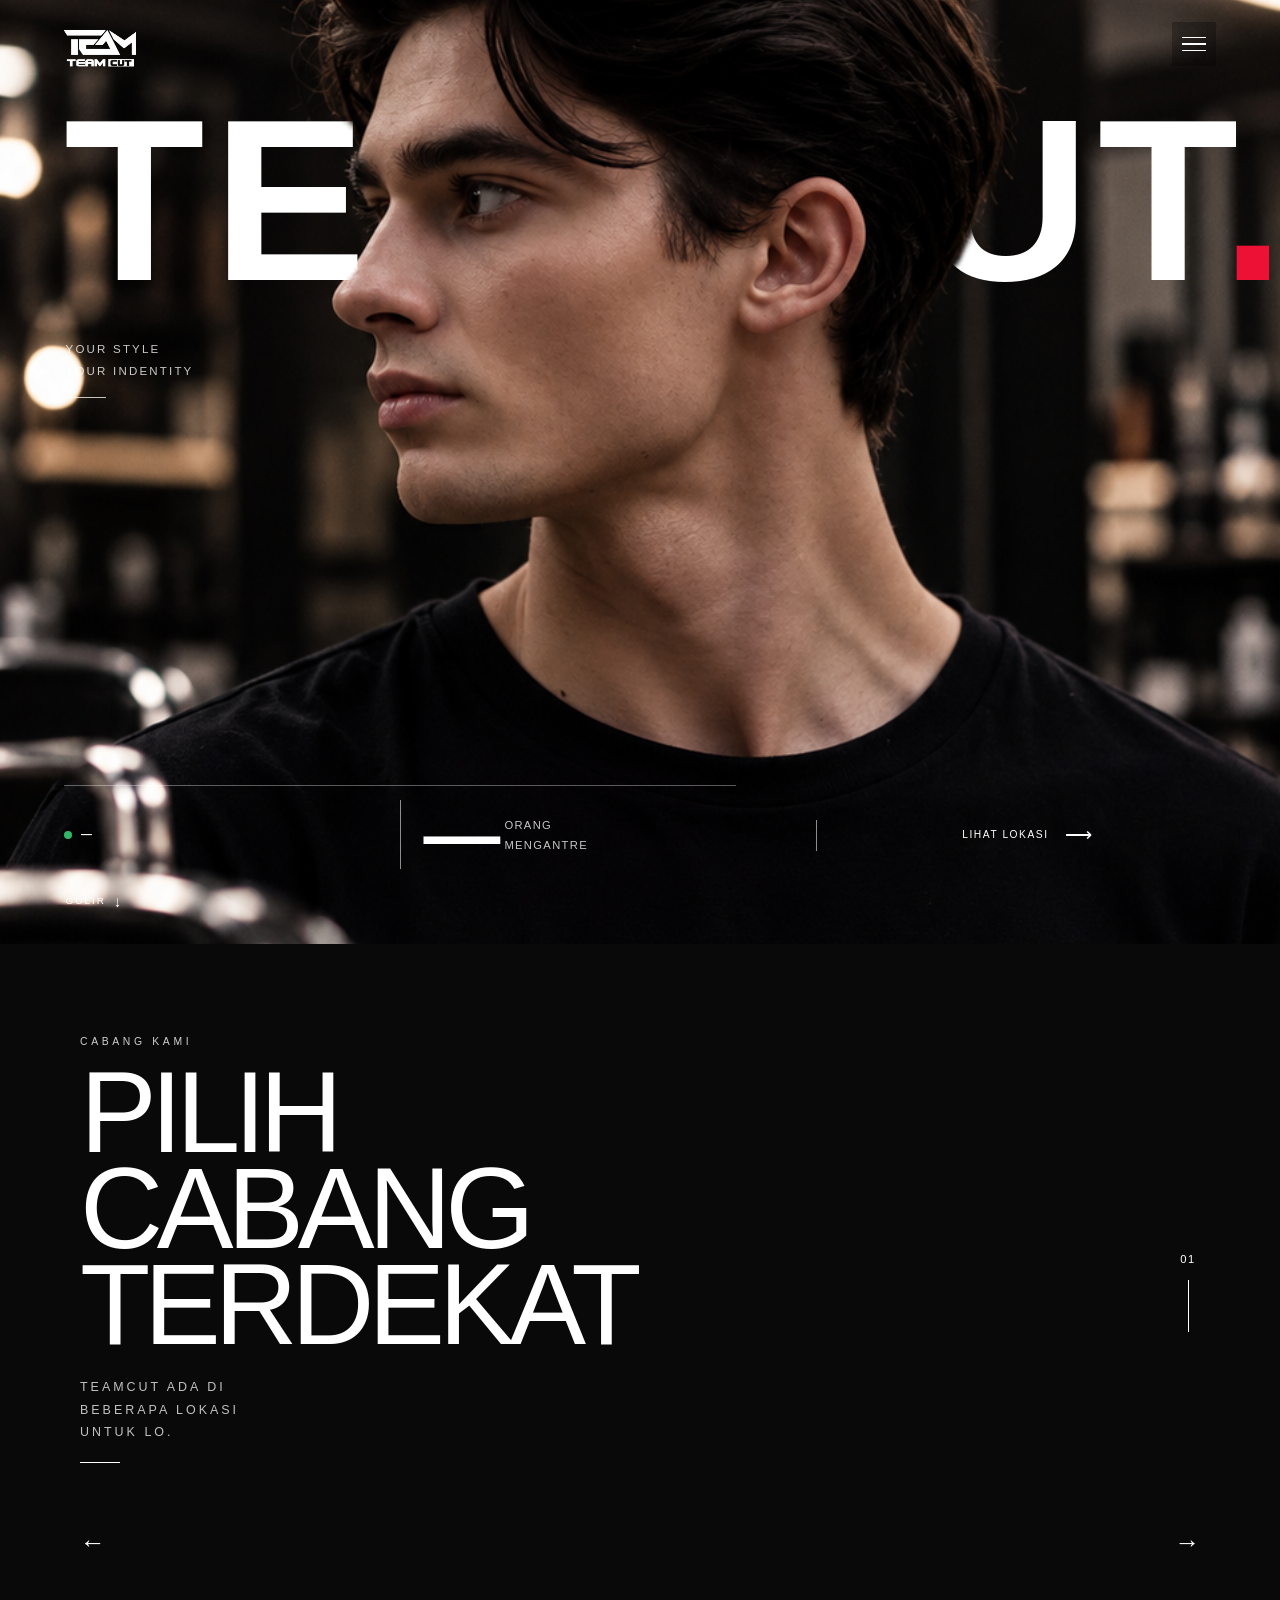
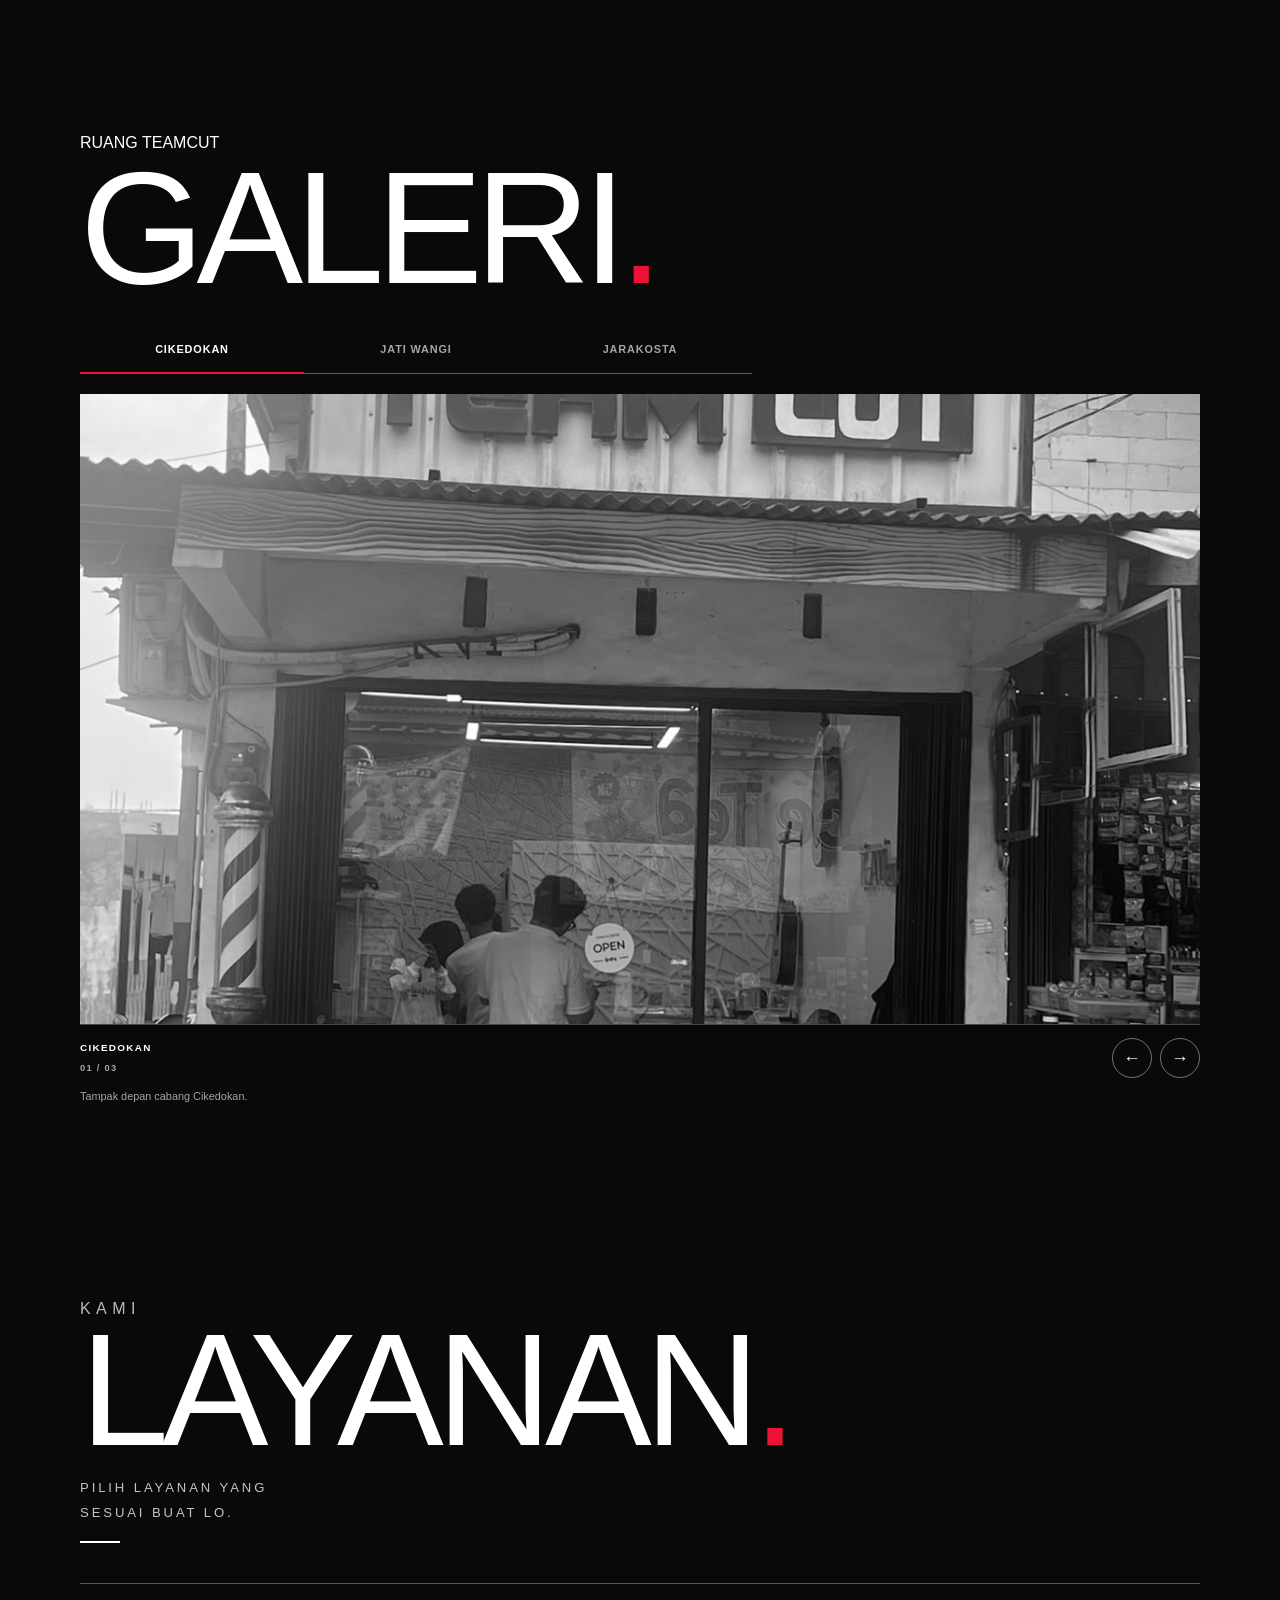
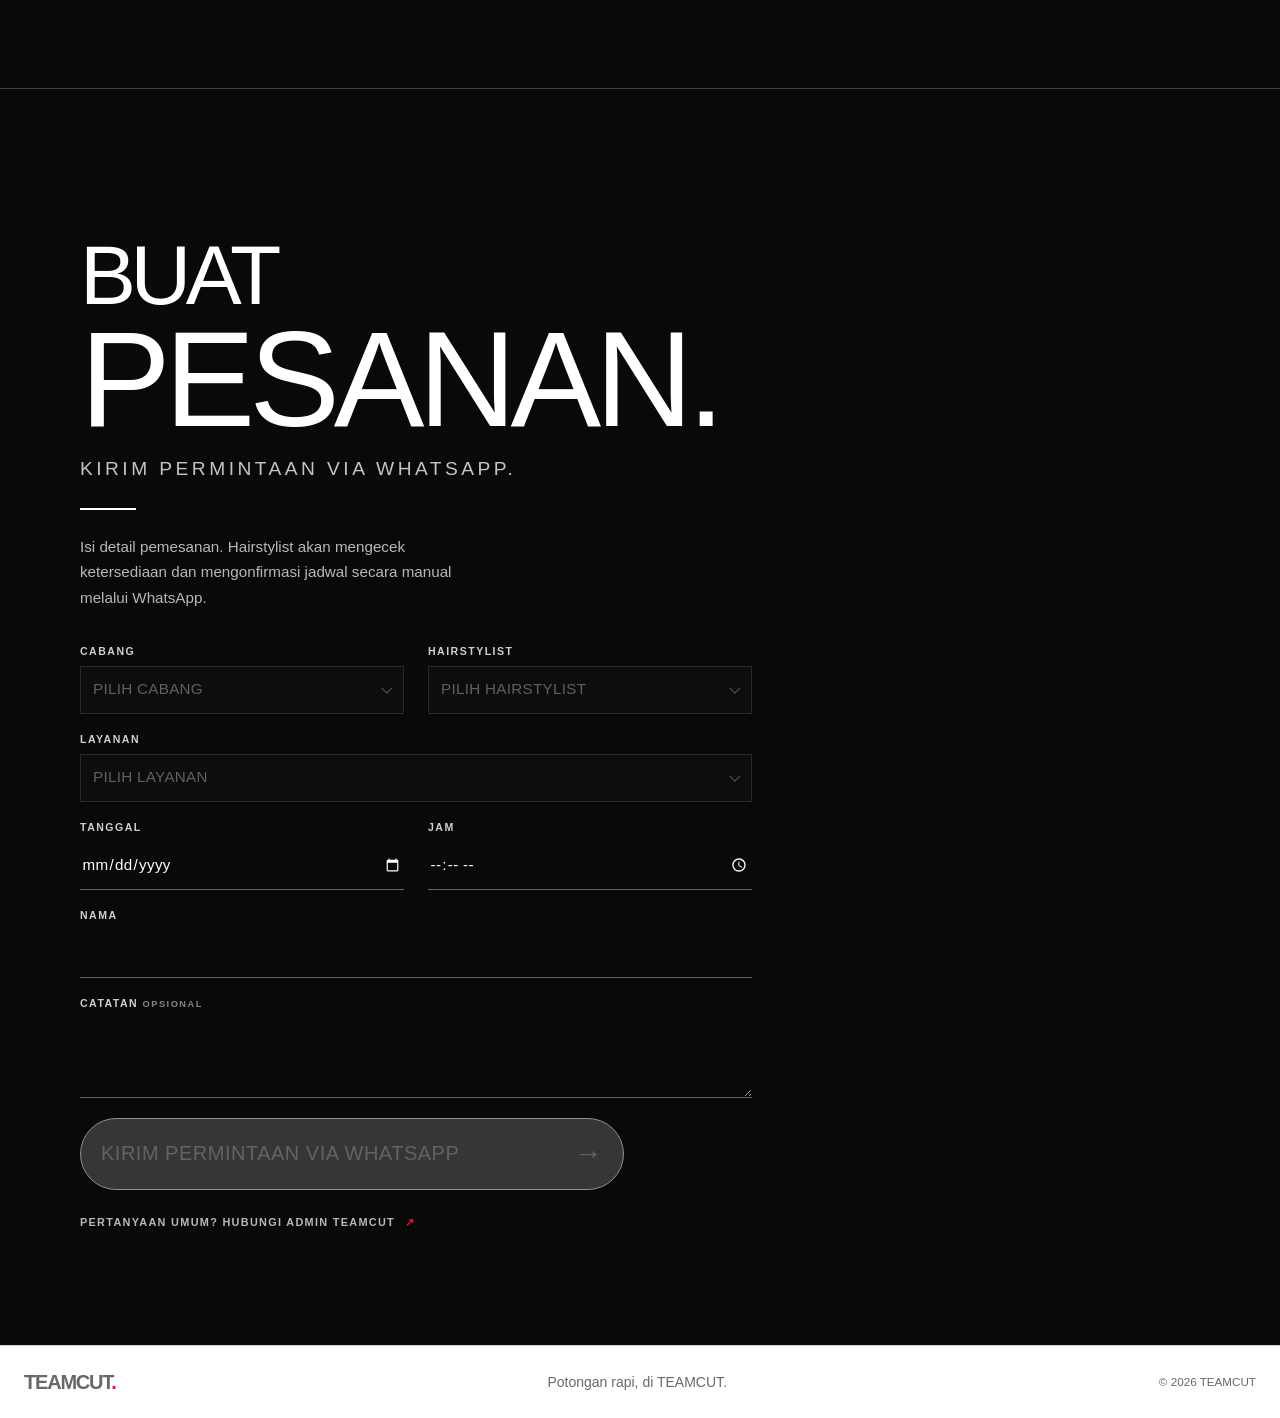
==== commit e7689d7c: "feat: finalize TEAMCUT V1" ====
--- a/index.html
+++ b/index.html
@@ -190,24 +190,45 @@
         <p class="whatsapp-cta-copy">Isi detail pemesanan. Hairstylist akan mengecek ketersediaan dan mengonfirmasi jadwal secara manual melalui WhatsApp.</p>
         <form class="booking-form" id="booking-form">
           <div class="booking-fields">
-            <label class="booking-field">
-              <span>CABANG</span>
-              <select id="booking-branch" name="branch" required disabled>
-                <option value="">PILIH CABANG</option>
-              </select>
-            </label>
-            <label class="booking-field">
-              <span>HAIRSTYLIST</span>
-              <select id="booking-hairstylist" name="hairstylist" required disabled>
-                <option value="">PILIH HAIRSTYLIST</option>
-              </select>
-            </label>
-            <label class="booking-field booking-field-full">
-              <span>LAYANAN</span>
-              <select id="booking-service" name="service" required disabled>
-                <option value="">PILIH LAYANAN</option>
-              </select>
-            </label>
+            <div class="booking-field">
+              <span id="booking-branch-label">CABANG</span>
+              <div class="booking-select" data-booking-select>
+                <button class="booking-select-trigger" type="button" data-booking-select-trigger aria-labelledby="booking-branch-label booking-branch-value" aria-haspopup="listbox" aria-expanded="false" aria-controls="booking-branch-options" disabled>
+                  <span id="booking-branch-value" data-booking-select-value>PILIH CABANG</span>
+                  <span class="booking-select-chevron" aria-hidden="true"></span>
+                </button>
+                <div class="booking-select-menu" id="booking-branch-options" data-booking-select-menu role="listbox" aria-labelledby="booking-branch-label" hidden></div>
+                <select class="booking-native-select" id="booking-branch" name="branch" required disabled tabindex="-1" aria-hidden="true">
+                  <option value="">PILIH CABANG</option>
+                </select>
+              </div>
+            </div>
+            <div class="booking-field">
+              <span id="booking-hairstylist-label">HAIRSTYLIST</span>
+              <div class="booking-select" data-booking-select>
+                <button class="booking-select-trigger" type="button" data-booking-select-trigger aria-labelledby="booking-hairstylist-label booking-hairstylist-value" aria-haspopup="listbox" aria-expanded="false" aria-controls="booking-hairstylist-options" disabled>
+                  <span id="booking-hairstylist-value" data-booking-select-value>PILIH HAIRSTYLIST</span>
+                  <span class="booking-select-chevron" aria-hidden="true"></span>
+                </button>
+                <div class="booking-select-menu" id="booking-hairstylist-options" data-booking-select-menu role="listbox" aria-labelledby="booking-hairstylist-label" hidden></div>
+                <select class="booking-native-select" id="booking-hairstylist" name="hairstylist" required disabled tabindex="-1" aria-hidden="true">
+                  <option value="">PILIH HAIRSTYLIST</option>
+                </select>
+              </div>
+            </div>
+            <div class="booking-field booking-field-full">
+              <span id="booking-service-label">LAYANAN</span>
+              <div class="booking-select" data-booking-select>
+                <button class="booking-select-trigger" type="button" data-booking-select-trigger aria-labelledby="booking-service-label booking-service-value" aria-haspopup="listbox" aria-expanded="false" aria-controls="booking-service-options" disabled>
+                  <span id="booking-service-value" data-booking-select-value>PILIH LAYANAN</span>
+                  <span class="booking-select-chevron" aria-hidden="true"></span>
+                </button>
+                <div class="booking-select-menu" id="booking-service-options" data-booking-select-menu role="listbox" aria-labelledby="booking-service-label" hidden></div>
+                <select class="booking-native-select" id="booking-service" name="service" required disabled tabindex="-1" aria-hidden="true">
+                  <option value="">PILIH LAYANAN</option>
+                </select>
+              </div>
+            </div>
             <label class="booking-field">
               <span>TANGGAL</span>
               <input id="booking-date" name="date" type="date" required>
--- a/css/style.css
+++ b/css/style.css
@@ -225,7 +225,6 @@
 .hero-content {
   position: relative;
   padding-top: clamp(6.5rem, 14vh, 10rem);
-  animation: hero-arrive 0.7s ease-out both;
 }
 .hero h1 {
   position: relative;
@@ -240,6 +239,7 @@
   line-height: 0.77;
   letter-spacing: 0.035em;
   white-space: nowrap;
+  animation: hero-arrive 0.78s cubic-bezier(0.22, 0.61, 0.36, 1) both;
 }
 .hero h1 span {
   color: var(--color-accent);
@@ -252,6 +252,7 @@
   font-size: 0.72rem;
   letter-spacing: 0.19em;
   line-height: 1.9;
+  animation: hero-arrive 0.78s 0.08s cubic-bezier(0.22, 0.61, 0.36, 1) both;
 }
 .hero-signature {
   position: relative;
@@ -261,6 +262,7 @@
   height: 1px;
   margin: 0.9rem 0 0 0.1rem;
   background: rgb(255 255 255 / 75%);
+  animation: hero-arrive 0.78s 0.14s cubic-bezier(0.22, 0.61, 0.36, 1) both;
 }
 .hero-bottom {
   position: relative;
@@ -484,8 +486,8 @@
   opacity: 0;
   translate: 0 0.8rem;
   transition:
-    opacity 0.55s ease,
-    translate 0.55s ease;
+    opacity 0.62s cubic-bezier(0.22, 0.61, 0.36, 1),
+    translate 0.62s cubic-bezier(0.22, 0.61, 0.36, 1);
 }
 .section-reveal.is-visible {
   opacity: 1;
@@ -781,6 +783,11 @@
   font-size: 0.76rem;
   line-height: 1.5;
 }
+.service-copy .service-note {
+  color: var(--color-white);
+  font-size: 0.68rem;
+  font-weight: 700;
+}
 .service-price {
   padding-top: 0.15rem;
   font-variant-numeric: tabular-nums;
@@ -881,7 +888,7 @@
   letter-spacing: 0.14em;
 }
 .booking-field input,
-.booking-field select,
+.booking-select-trigger,
 .booking-field textarea {
   width: 100%;
   min-width: 0;
@@ -895,17 +902,144 @@
   font: 400 0.95rem/1.5 var(--font-body);
   letter-spacing: 0.02em;
   color-scheme: dark;
-}
-.booking-field select:disabled,
+  transition:
+    border-color 0.22s ease,
+    background-color 0.22s ease,
+    color 0.22s ease;
+}
+.booking-select {
+  position: relative;
+  width: 100%;
+  min-width: 0;
+}
+.booking-select-trigger {
+  display: flex;
+  align-items: center;
+  justify-content: space-between;
+  gap: 0.9rem;
+  padding: 0.55rem 0.75rem;
+  border: 1px solid #555;
+  background-color: #101010;
+  text-align: left;
+  cursor: pointer;
+}
+.booking-select-value,
+.booking-select-trigger > span:first-child {
+  min-width: 0;
+  overflow: hidden;
+  text-overflow: ellipsis;
+  white-space: nowrap;
+}
+.booking-select-chevron {
+  width: 0.48rem;
+  height: 0.48rem;
+  flex: 0 0 0.48rem;
+  border-right: 1px solid #e5e5e5;
+  border-bottom: 1px solid #e5e5e5;
+  transform: translateY(-0.12rem) rotate(45deg);
+  transition: transform 0.2s ease, border-color 0.2s ease;
+}
+.booking-select-trigger[aria-expanded="true"] .booking-select-chevron {
+  border-color: var(--color-accent);
+  transform: translateY(0.1rem) rotate(225deg);
+}
+.booking-select-trigger:disabled,
 .booking-field input:disabled {
   color: #858585;
+  border-color: #383838;
   opacity: 0.7;
 }
-.booking-field select:focus,
+.booking-select-trigger:disabled {
+  cursor: not-allowed;
+}
+.booking-select-trigger:disabled .booking-select-chevron {
+  border-color: #777;
+}
+.booking-select-menu {
+  position: absolute;
+  z-index: 30;
+  top: calc(100% + 0.2rem);
+  left: 0;
+  display: flex;
+  width: 100%;
+  max-height: min(16rem, 45vh);
+  flex-direction: column;
+  overflow-x: hidden;
+  overflow-y: auto;
+  border: 1px solid #666;
+  background: #0b0b0b;
+  box-shadow: 0 0.7rem 1.5rem rgb(0 0 0 / 45%);
+  overscroll-behavior: contain;
+  scrollbar-color: #656565 #101010;
+}
+.booking-select-menu[hidden] {
+  display: none;
+}
+.booking-select-option {
+  display: flex;
+  width: 100%;
+  min-height: 2.8rem;
+  flex: 0 0 auto;
+  align-items: center;
+  gap: 0.65rem;
+  padding: 0.65rem 0.75rem;
+  border: 0;
+  border-bottom: 1px solid #292929;
+  border-radius: 0;
+  background: transparent;
+  color: #e7e7e7;
+  font: 400 0.9rem/1.35 var(--font-body);
+  letter-spacing: 0.02em;
+  text-align: left;
+  white-space: normal;
+  cursor: pointer;
+  transition: background-color 0.16s ease, color 0.16s ease;
+}
+.booking-select-option:last-child {
+  border-bottom: 0;
+}
+.booking-select-option::before {
+  width: 2px;
+  min-height: 1.15rem;
+  flex: 0 0 2px;
+  background: transparent;
+  content: "";
+}
+.booking-select-option:hover,
+.booking-select-option:focus-visible,
+.booking-select-option[aria-selected="true"] {
+  background: #1a1a1a;
+  color: var(--color-white);
+  outline: 0;
+}
+.booking-select-option:hover::before,
+.booking-select-option:focus-visible::before,
+.booking-select-option[aria-selected="true"]::before {
+  background: var(--color-accent);
+}
+.booking-native-select {
+  position: absolute;
+  appearance: none;
+  width: 1px;
+  height: 1px;
+  padding: 0;
+  overflow: hidden;
+  clip: rect(0, 0, 0, 0);
+  clip-path: inset(50%);
+  white-space: nowrap;
+  border: 0;
+  pointer-events: none;
+}
+.booking-select-trigger:focus,
 .booking-field input:focus,
 .booking-field textarea:focus {
   border-bottom-color: var(--color-accent);
   outline: 0;
+}
+.booking-select-trigger:focus-visible {
+  border-color: var(--color-accent);
+  outline: 1px solid rgb(237 18 53 / 35%);
+  outline-offset: 2px;
 }
 .booking-field textarea {
   min-height: 5rem;
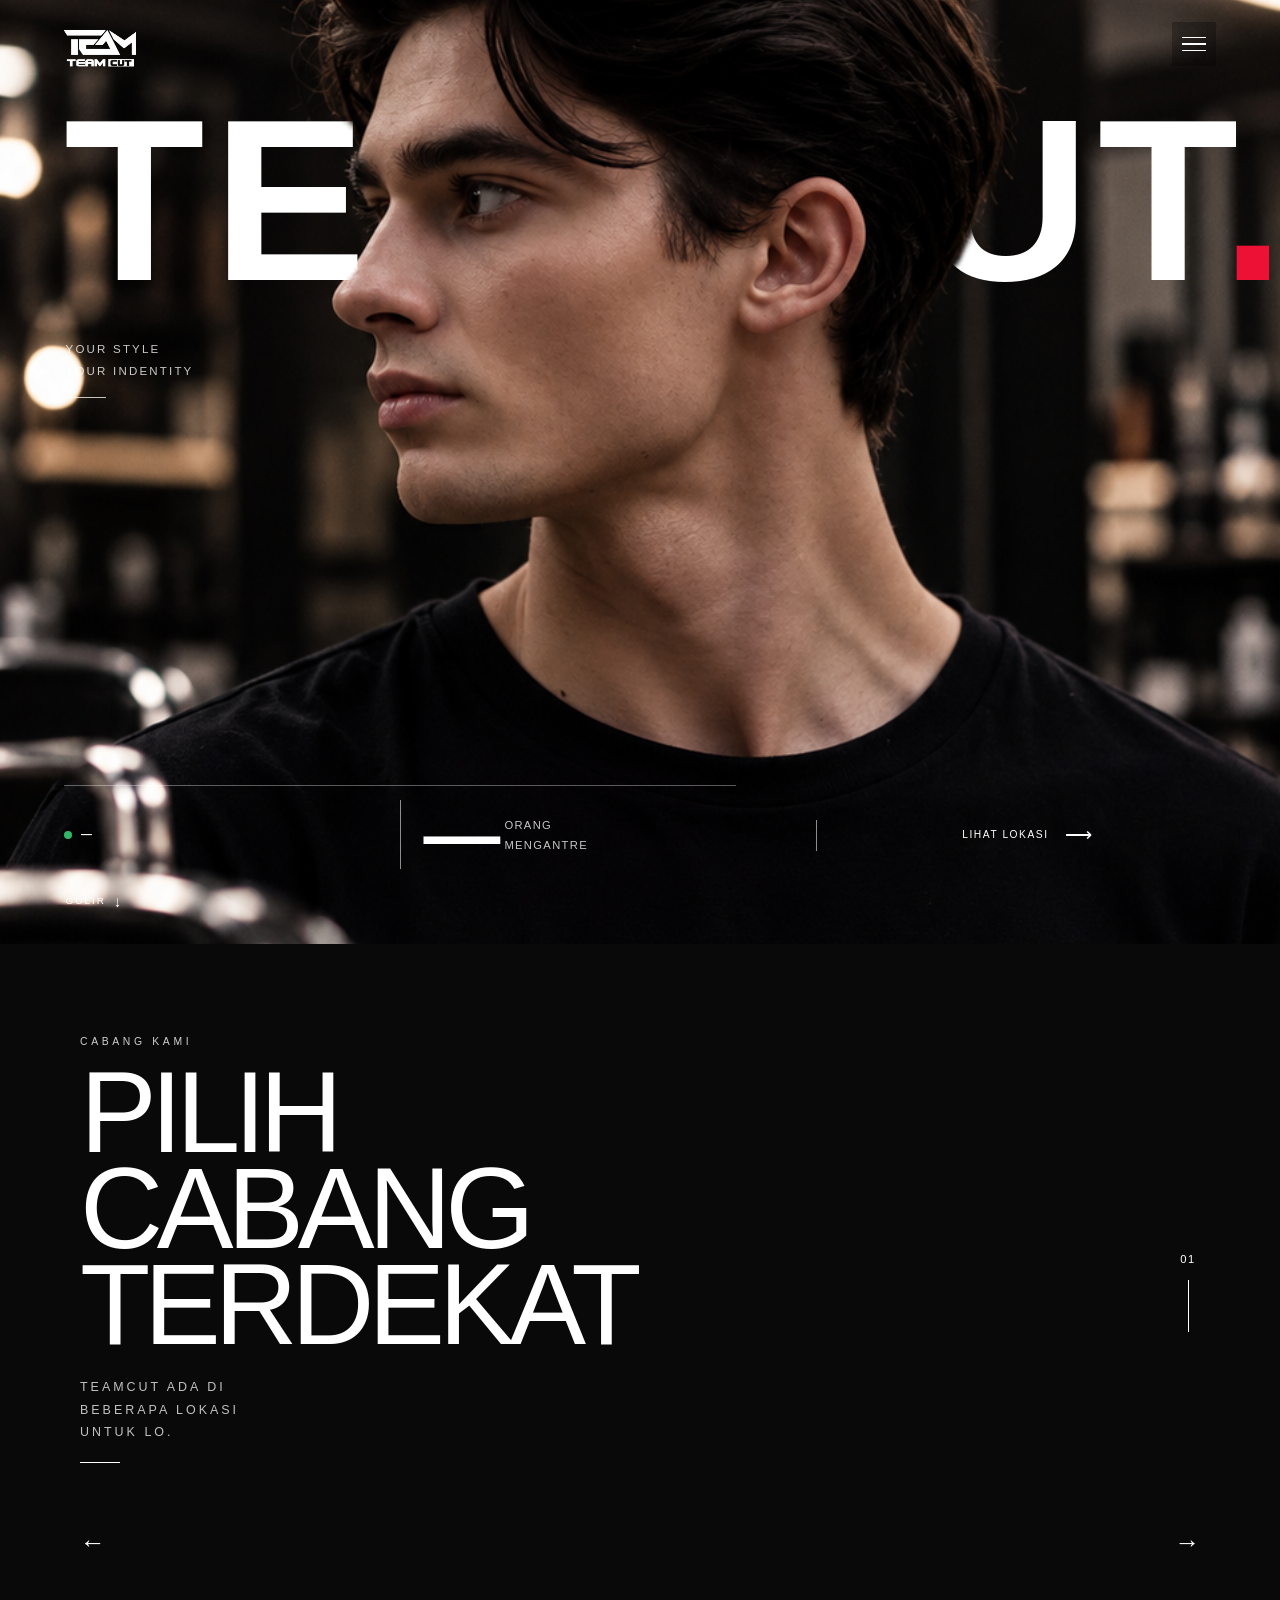
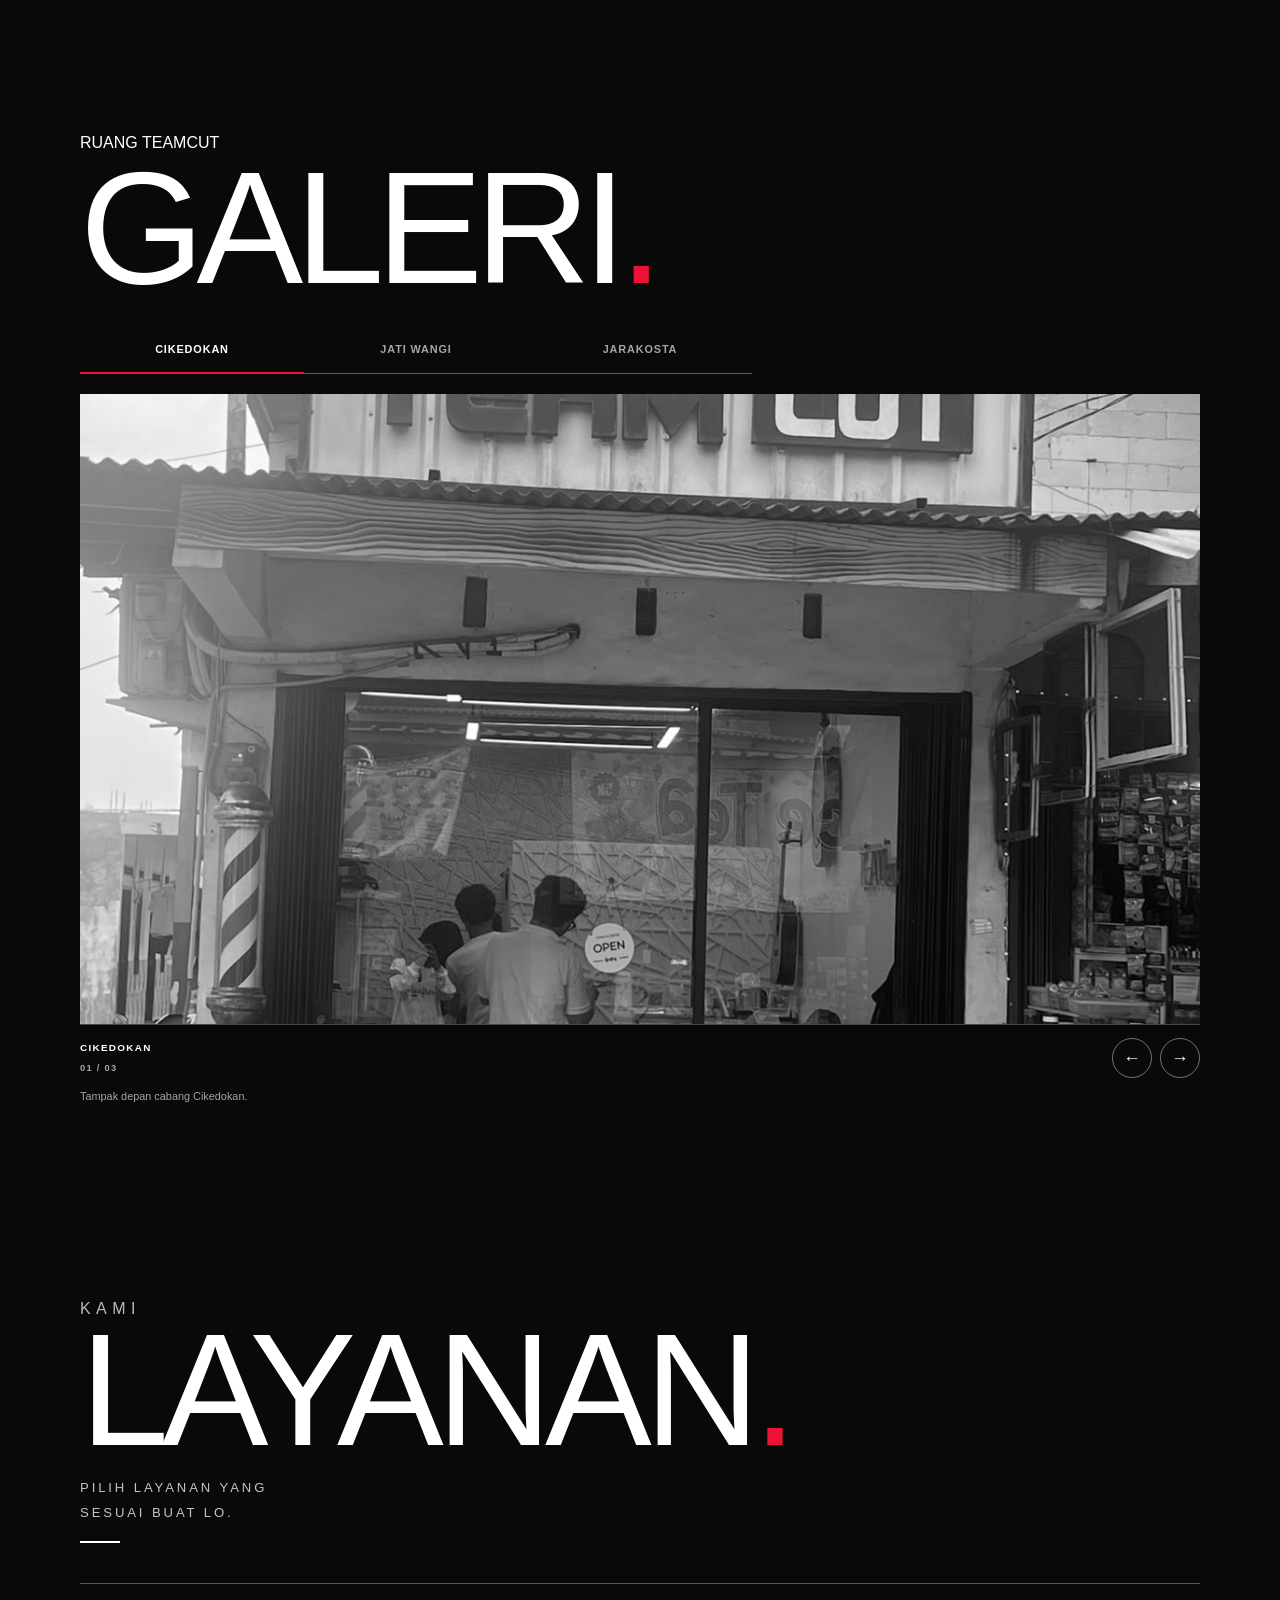
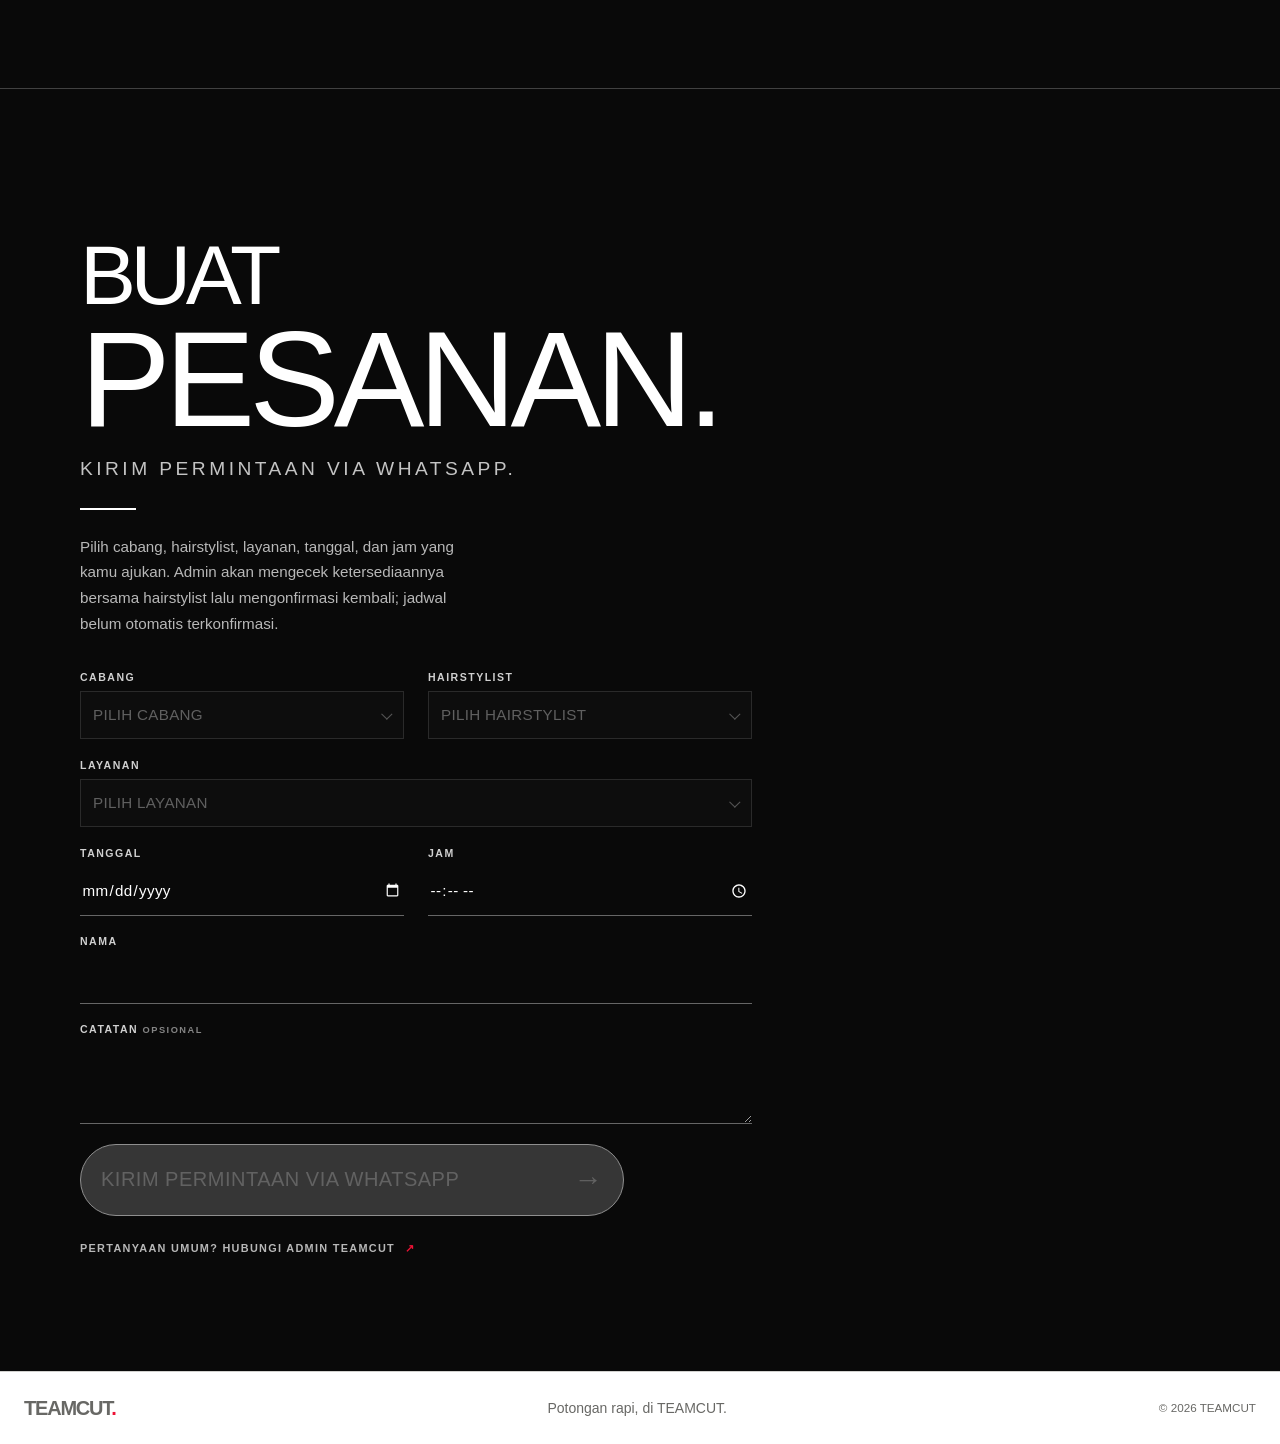
==== commit 6c563bd4: "feat: finalize TEAMCUT V1" ====
--- a/index.html
+++ b/index.html
@@ -2,9 +2,10 @@
 <html lang="id">
 <head>
   <meta charset="utf-8">
-  <meta name="viewport" content="width=device-width, initial-scale=1, maximum-scale=1, user-scalable=no">
+  <meta name="viewport" content="width=device-width, initial-scale=1, maximum-scale=1, user-scalable=no, viewport-fit=cover">
   <meta name="description" content="TEAMCUT — pangkas rambut, layanan, dan informasi antrean cabang.">
   <title>TEAMCUT — Pangkas Rambut</title>
+  <link rel="icon" type="image/png" href="./assets/images/teamcut-logo.png">
   <link rel="stylesheet" href="./css/style.css">
   <script type="module" src="./js/supabase.js"></script>
   <script type="module" src="./js/app.js"></script>
@@ -133,7 +134,7 @@
                 <h3>INSTAGRAM</h3>
                 <a class="hairstylist-detail-instagram" data-detail-instagram target="_blank" rel="noopener noreferrer">Belum tersedia.</a>
               </section>
-              <a class="hairstylist-booking" data-detail-booking target="_blank" rel="noopener noreferrer" hidden>HUBUNGI VIA WHATSAPP <span aria-hidden="true">↗</span></a>
+              <a class="hairstylist-booking" data-detail-booking href="#cta-whatsapp" hidden>AJUKAN BOOKING <span aria-hidden="true">↗</span></a>
             </div>
           </div>
         </div>
@@ -187,7 +188,7 @@
         </h2>
         <p class="whatsapp-cta-support">KIRIM PERMINTAAN VIA WHATSAPP.</p>
         <span class="whatsapp-cta-rule" aria-hidden="true"></span>
-        <p class="whatsapp-cta-copy">Isi detail pemesanan. Hairstylist akan mengecek ketersediaan dan mengonfirmasi jadwal secara manual melalui WhatsApp.</p>
+        <p class="whatsapp-cta-copy">Pilih cabang, hairstylist, layanan, tanggal, dan jam yang kamu ajukan. Admin akan mengecek ketersediaannya bersama hairstylist lalu mengonfirmasi kembali; jadwal belum otomatis terkonfirmasi.</p>
         <form class="booking-form" id="booking-form">
           <div class="booking-fields">
             <div class="booking-field">
@@ -257,6 +258,25 @@
     </section>
   </main>
 
+  <nav class="mobile-bottom-nav" aria-label="Navigasi halaman" data-mobile-bottom-nav>
+    <a class="mobile-bottom-nav-item is-active" href="#hero" data-mobile-nav-link aria-current="location">
+      <svg viewBox="0 0 24 24" aria-hidden="true" focusable="false"><path d="m3 10 9-7 9 7"/><path d="M5.5 9.5V21h5v-6h3v6h5V9.5"/></svg>
+      <span>BERANDA</span>
+    </a>
+    <a class="mobile-bottom-nav-item" href="#cabang" data-mobile-nav-link>
+      <svg viewBox="0 0 24 24" aria-hidden="true" focusable="false"><circle cx="6" cy="6" r="2.5"/><circle cx="6" cy="18" r="2.5"/><path d="m8 7.5 12 12M8 16.5l12-12M14.5 10.5l3 3"/></svg>
+      <span>CABANG</span>
+    </a>
+    <a class="mobile-bottom-nav-item" href="#layanan" data-mobile-nav-link>
+      <svg viewBox="0 0 24 24" aria-hidden="true" focusable="false"><path d="M6 3h9l4 4v14H6z"/><path d="M15 3v4h4M9 11h7M9 15h7"/></svg>
+      <span>LAYANAN</span>
+    </a>
+    <a class="mobile-bottom-nav-item" href="#cta-whatsapp" data-mobile-nav-link>
+      <svg viewBox="0 0 24 24" aria-hidden="true" focusable="false"><path d="M20.2 11.7a8.2 8.2 0 0 1-12.1 7.2L4 20l1.2-4A8.2 8.2 0 1 1 20.2 11.7Z"/><path d="M8.4 8.1c.2-.5.5-.6.8-.6h.5c.2 0 .4.1.5.4l.7 1.7c.1.2.1.4-.1.6l-.6.7c-.2.2-.2.4-.1.6.5.9 1.2 1.6 2.1 2.1.2.1.4.1.6-.1l.7-.7c.2-.2.4-.2.6-.1l1.6.8c.3.1.4.3.4.5v.5c0 .3-.2.6-.6.8-.5.3-1.3.4-2.3 0-1-.4-2.2-1.1-3.3-2.2-1.1-1.1-1.8-2.3-2.2-3.3-.3-.8-.2-1.6.1-2Z"/></svg>
+      <span>PESAN</span>
+    </a>
+  </nav>
+
   <footer class="site-footer" id="footer">
     <a class="wordmark" href="#hero">TEAMCUT<span>.</span></a>
     <p>Potongan rapi, di TEAMCUT.</p>
--- a/css/style.css
+++ b/css/style.css
@@ -170,6 +170,9 @@
 .site-nav a:focus-visible {
   color: #c4c4c4;
 }
+.mobile-bottom-nav {
+  display: none;
+}
 .section {
   padding: 4rem 1.5rem;
 }
@@ -656,6 +659,80 @@
   .site-nav a:focus-visible {
     color: var(--color-accent);
   }
+  body {
+    padding-bottom: calc(6.25rem + env(safe-area-inset-bottom));
+  }
+  .hero {
+    padding-bottom: calc(9rem + env(safe-area-inset-bottom));
+  }
+  .mobile-bottom-nav {
+    position: fixed;
+    z-index: 9;
+    right: max(0.75rem, env(safe-area-inset-right));
+    bottom: calc(0.55rem + env(safe-area-inset-bottom));
+    left: max(0.75rem, env(safe-area-inset-left));
+    display: grid;
+    min-height: 4.75rem;
+    grid-template-columns: repeat(4, minmax(0, 1fr));
+    padding: 0.3rem 0.35rem;
+    border: 1px solid rgb(255 255 255 / 30%);
+    border-radius: 999px;
+    background: rgb(16 16 16 / 84%);
+    box-shadow: 0 5px 18px rgb(0 0 0 / 22%);
+    -webkit-backdrop-filter: blur(16px);
+    backdrop-filter: blur(16px);
+    color: #a5a5a5;
+  }
+  .mobile-bottom-nav-item {
+    position: relative;
+    display: flex;
+    min-width: 0;
+    min-height: 4rem;
+    flex-direction: column;
+    align-items: center;
+    justify-content: center;
+    gap: 0.25rem;
+    padding: 0.3rem 0.12rem;
+    color: #a5a5a5;
+    font-size: 0.62rem;
+    font-weight: 700;
+    letter-spacing: 0.035em;
+    line-height: 1;
+    text-decoration: none;
+    -webkit-tap-highlight-color: transparent;
+    touch-action: manipulation;
+    transition: color 0.18s ease;
+  }
+  .mobile-bottom-nav-item + .mobile-bottom-nav-item::before {
+    position: absolute;
+    top: 50%;
+    left: 0;
+    width: 1px;
+    height: 2.1rem;
+    background: rgb(255 255 255 / 18%);
+    content: "";
+    transform: translateY(-50%);
+  }
+  .mobile-bottom-nav-item svg {
+    display: block;
+    width: 1.65rem;
+    height: 1.65rem;
+    flex: 0 0 auto;
+    fill: none;
+    stroke: currentColor;
+    stroke-linecap: round;
+    stroke-linejoin: round;
+    stroke-width: 1.65;
+  }
+  .mobile-bottom-nav-item.is-active,
+  .mobile-bottom-nav-item[aria-current="location"] {
+    color: var(--color-accent);
+  }
+  .mobile-bottom-nav-item:focus-visible {
+    border-radius: 999px;
+    outline: 1px solid var(--color-white);
+    outline-offset: -0.15rem;
+  }
 }
 
 /* Styling section lain tetap menggunakan fondasi sebelumnya. */
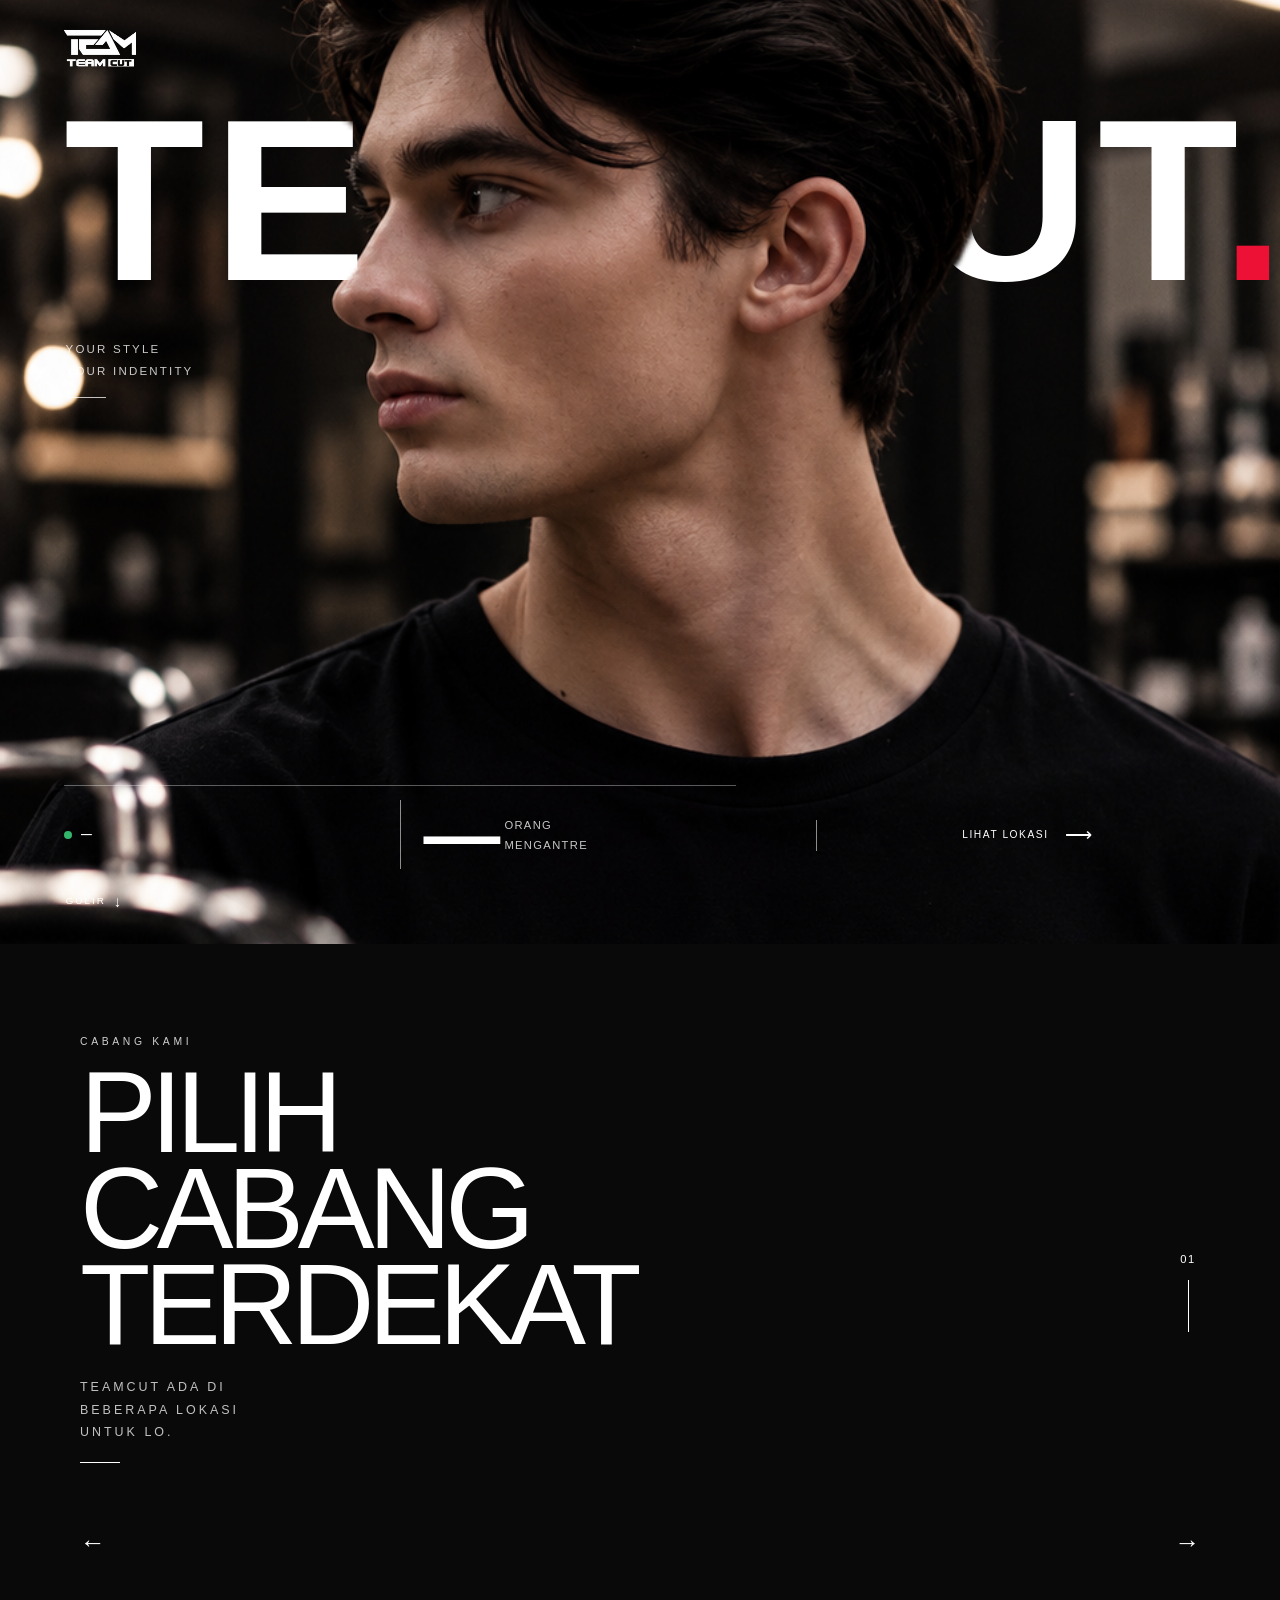
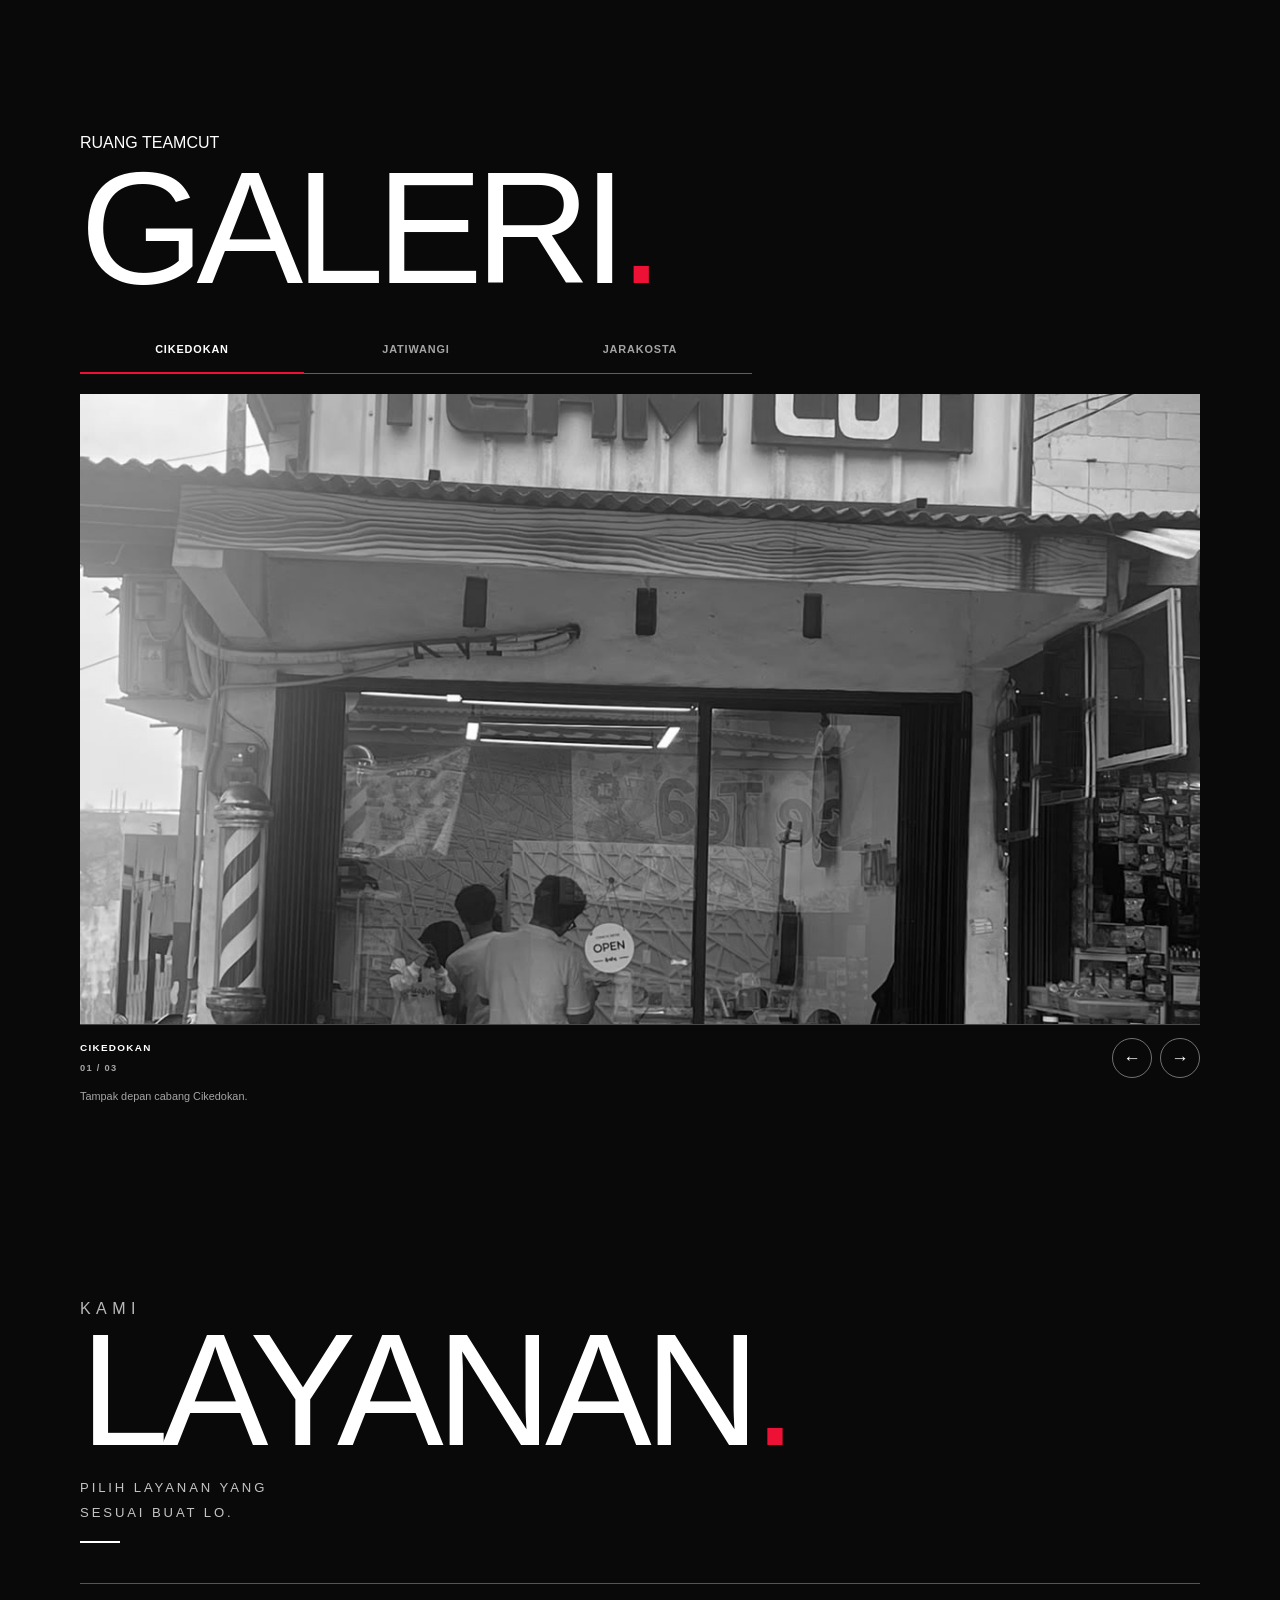
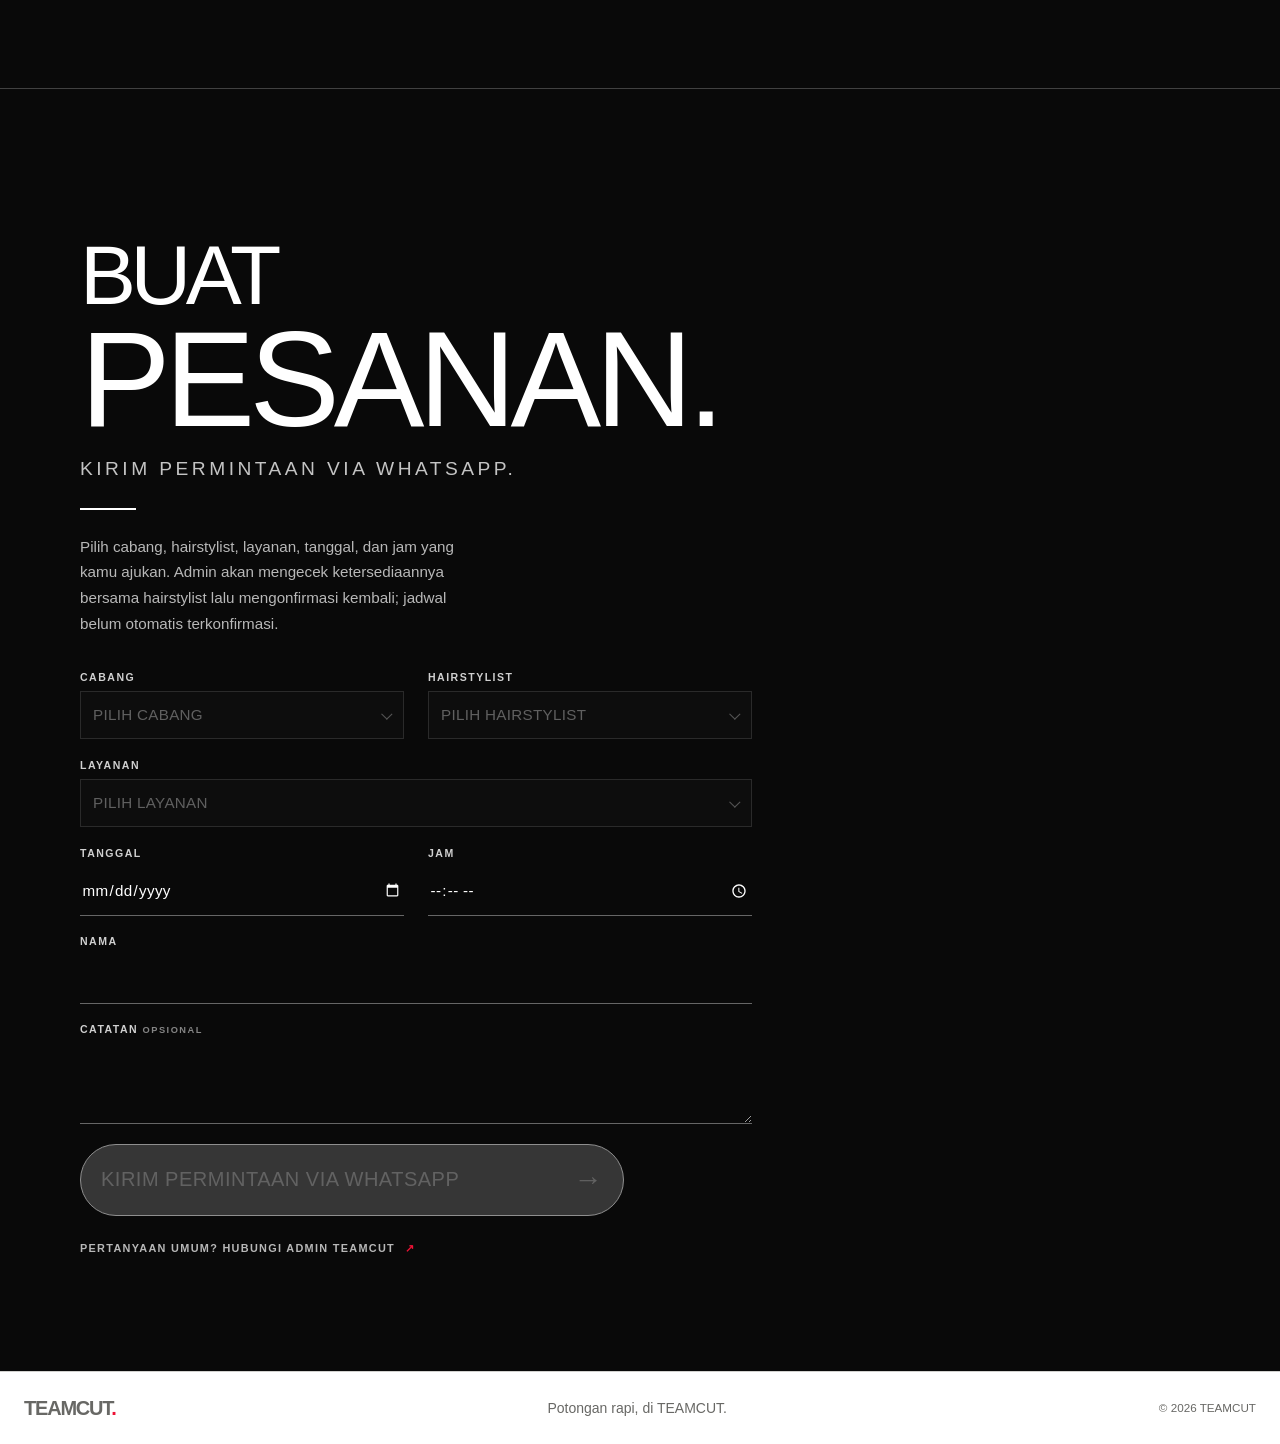
==== commit c4fdf824: "feat: finalize TEAMCUT V1" ====
--- a/index.html
+++ b/index.html
@@ -28,15 +28,6 @@
           <image href="./assets/images/teamcut-logo.png" x="0" y="0" width="1080" height="1350" filter="url(#header-logo-white-to-transparent)"/>
       </svg>
     </a>
-    <button class="menu-toggle" type="button" aria-label="Buka menu" aria-expanded="false" aria-controls="site-nav">
-      <span></span><span></span><span></span>
-    </button>
-    <nav class="site-nav" id="site-nav" aria-label="Navigasi utama" hidden>
-      <a href="#hero">BERANDA</a>
-      <a href="#cabang">CABANG &amp; HAIRSTYLIST</a>
-      <a href="#layanan">LAYANAN</a>
-      <a href="#cta-whatsapp">HUBUNGI KAMI</a>
-    </nav>
   </header>
 
   <main>
@@ -131,10 +122,14 @@
                 <p data-detail-keunggulan>Belum tersedia.</p>
               </section>
               <section class="hairstylist-detail-section">
+                <h3>WHATSAPP KONSULTASI</h3>
+                <a class="hairstylist-detail-whatsapp" data-detail-whatsapp target="_blank" rel="noopener noreferrer" hidden></a>
+              </section>
+              <section class="hairstylist-detail-section">
                 <h3>INSTAGRAM</h3>
                 <a class="hairstylist-detail-instagram" data-detail-instagram target="_blank" rel="noopener noreferrer">Belum tersedia.</a>
               </section>
-              <a class="hairstylist-booking" data-detail-booking href="#cta-whatsapp" hidden>AJUKAN BOOKING <span aria-hidden="true">↗</span></a>
+              <a class="hairstylist-booking" data-detail-booking href="#cta-whatsapp" hidden>PESAN / BOOKING VIA ADMIN <span aria-hidden="true">↗</span></a>
             </div>
           </div>
         </div>
@@ -147,7 +142,7 @@
         <h2 class="site-gallery-title" id="gallery-title">GALERI<span>.</span></h2>
         <div class="gallery-branch-tabs" role="tablist" aria-label="Pilih galeri cabang">
           <button class="gallery-branch-tab" id="gallery-tab-cikedokan" type="button" role="tab" aria-selected="true" aria-controls="gallery-panel" tabindex="0" data-gallery-branch="cikedokan">CIKEDOKAN</button>
-          <button class="gallery-branch-tab" id="gallery-tab-jatiwangi" type="button" role="tab" aria-selected="false" aria-controls="gallery-panel" tabindex="-1" data-gallery-branch="jatiwangi">JATI WANGI</button>
+          <button class="gallery-branch-tab" id="gallery-tab-jatiwangi" type="button" role="tab" aria-selected="false" aria-controls="gallery-panel" tabindex="-1" data-gallery-branch="jatiwangi">JATIWANGI</button>
           <button class="gallery-branch-tab" id="gallery-tab-jarakosta" type="button" role="tab" aria-selected="false" aria-controls="gallery-panel" tabindex="-1" data-gallery-branch="jarakosta">JARAKOSTA</button>
         </div>
         <div class="gallery-panel" id="gallery-panel" role="tabpanel" aria-labelledby="gallery-tab-cikedokan">
--- a/css/style.css
+++ b/css/style.css
@@ -88,87 +88,6 @@
   width: 100%;
   height: 100%;
   overflow: visible;
-}
-.menu-toggle {
-  position: relative;
-  z-index: 6;
-  display: grid;
-  min-width: 2.75rem;
-  min-height: 2.75rem;
-  align-content: center;
-  gap: 0.3rem;
-  padding: 0.5rem 0.15rem;
-  border: 0;
-  background: rgb(0 0 0 / 28%);
-  cursor: pointer;
-}
-.menu-toggle span {
-  display: block;
-  justify-self: center;
-  width: 1.5rem;
-  height: 1.5px;
-  background: var(--color-white);
-  transition:
-    transform 0.2s ease,
-    opacity 0.2s ease;
-}
-.menu-toggle:focus-visible {
-  outline: 1px solid var(--color-white);
-  outline-offset: 3px;
-}
-.menu-toggle[aria-expanded="true"] span:first-child {
-  transform: translateY(6px) rotate(45deg);
-}
-.menu-toggle[aria-expanded="true"] span:nth-child(2) {
-  opacity: 0;
-}
-.menu-toggle[aria-expanded="true"] span:last-child {
-  transform: translateY(-6px) rotate(-45deg);
-}
-.site-nav {
-  position: absolute;
-  z-index: 5;
-  top: calc(100% + 0.4rem);
-  right: 1.5rem;
-  display: grid;
-  width: min(19rem, calc(100% - 3rem));
-  padding: 0.4rem 1rem;
-  border: 1px solid #414141;
-  background: #090909;
-  opacity: 0;
-  visibility: hidden;
-  transform: translateY(-0.55rem);
-  pointer-events: none;
-  transition:
-    opacity 0.2s ease,
-    transform 0.2s ease,
-    visibility 0s linear 0.2s;
-}
-.site-nav.is-open {
-  opacity: 1;
-  visibility: visible;
-  transform: translateY(0);
-  pointer-events: auto;
-  transition-delay: 0s;
-}
-.site-nav[hidden] {
-  display: none;
-}
-.site-nav a {
-  padding: 0.9rem 0;
-  border-bottom: 1px solid #343434;
-  color: var(--color-white);
-  font-size: 0.82rem;
-  font-weight: 700;
-  letter-spacing: 0.14em;
-  text-decoration: none;
-}
-.site-nav a:last-child {
-  border-bottom: 0;
-}
-.site-nav a:hover,
-.site-nav a:focus-visible {
-  color: #c4c4c4;
 }
 .mobile-bottom-nav {
   display: none;
@@ -512,9 +431,6 @@
   .site-header {
     padding: 0.5rem 4vw;
   }
-  .site-nav {
-    right: 4vw;
-  }
   .hero {
     min-height: calc(100svh + var(--hero-stage-shift));
     padding: 0 4vw 2rem;
@@ -585,9 +501,6 @@
   .site-header {
     padding-inline: 5vw;
   }
-  .site-nav {
-    right: 5vw;
-  }
   .hero {
     padding-inline: 5vw;
   }
@@ -622,42 +535,6 @@
   }
   .site-header .teamcut-wordmark {
     height: 2.625rem;
-  }
-  .menu-toggle {
-    z-index: 7;
-    background: transparent;
-  }
-  .site-nav {
-    position: fixed;
-    z-index: 5;
-    inset: 0;
-    display: flex;
-    width: 100%;
-    height: 100vh;
-    height: 100dvh;
-    flex-direction: column;
-    justify-content: center;
-    padding: 7rem max(1.5rem, 8vw) 3rem;
-    border: 0;
-    background: rgb(7 7 7 / 91%);
-  }
-  .site-nav a {
-    display: block;
-    padding: 1rem 0;
-    border-bottom: 1px solid rgb(255 255 255 / 24%);
-    font-family: Impact, Haettenschweiler, "Arial Narrow Bold", sans-serif;
-    font-size: clamp(1.5rem, 7vw, 2.25rem);
-    font-weight: 400;
-    letter-spacing: 0.015em;
-    line-height: 1.05;
-    overflow-wrap: anywhere;
-  }
-  .site-nav a:last-child {
-    border-bottom: 0;
-  }
-  .site-nav a:hover,
-  .site-nav a:focus-visible {
-    color: var(--color-accent);
   }
   body {
     padding-bottom: calc(6.25rem + env(safe-area-inset-bottom));
@@ -672,9 +549,9 @@
     bottom: calc(0.55rem + env(safe-area-inset-bottom));
     left: max(0.75rem, env(safe-area-inset-left));
     display: grid;
-    min-height: 4.75rem;
+    min-height: 4.25rem;
     grid-template-columns: repeat(4, minmax(0, 1fr));
-    padding: 0.3rem 0.35rem;
+    padding: 0.18rem 0.22rem;
     border: 1px solid rgb(255 255 255 / 30%);
     border-radius: 999px;
     background: rgb(16 16 16 / 84%);
@@ -687,14 +564,14 @@
     position: relative;
     display: flex;
     min-width: 0;
-    min-height: 4rem;
+    min-height: 3.5rem;
     flex-direction: column;
     align-items: center;
     justify-content: center;
-    gap: 0.25rem;
-    padding: 0.3rem 0.12rem;
+    gap: 0.16rem;
+    padding: 0.2rem 0.08rem;
     color: #a5a5a5;
-    font-size: 0.62rem;
+    font-size: 0.56rem;
     font-weight: 700;
     letter-spacing: 0.035em;
     line-height: 1;
@@ -708,15 +585,15 @@
     top: 50%;
     left: 0;
     width: 1px;
-    height: 2.1rem;
+    height: 1.9rem;
     background: rgb(255 255 255 / 18%);
     content: "";
     transform: translateY(-50%);
   }
   .mobile-bottom-nav-item svg {
     display: block;
-    width: 1.65rem;
-    height: 1.65rem;
+    width: 1.45rem;
+    height: 1.45rem;
     flex: 0 0 auto;
     fill: none;
     stroke: currentColor;
@@ -885,6 +762,12 @@
   font-weight: 400;
   line-height: 1.05;
   white-space: nowrap;
+}
+.service-price.is-starting-price strong {
+  max-width: 100%;
+  font-size: 0.88rem;
+  line-height: 1.15;
+  white-space: normal;
 }
 .service-price.is-unavailable strong {
   color: #a5a5a5;
@@ -1257,6 +1140,9 @@
     margin-top: 0.3rem;
     font-size: 1.7rem;
   }
+  .service-price.is-starting-price strong {
+    font-size: 1.25rem;
+  }
   .service-price.is-unavailable strong {
     font-size: 1.3rem;
   }
@@ -1693,12 +1579,23 @@
   font-size: 0.92rem;
   line-height: 1.65;
 }
-.hairstylist-detail-instagram {
+.hairstylist-detail-instagram,
+.hairstylist-detail-whatsapp {
   display: inline-block;
+  max-width: 100%;
   color: var(--color-white);
   font-size: 0.92rem;
+  line-height: 1.55;
+  overflow-wrap: anywhere;
   text-decoration-color: rgb(255 255 255 / 40%);
   text-underline-offset: 0.25em;
+}
+.hairstylist-detail-whatsapp:hover,
+.hairstylist-detail-whatsapp:focus-visible {
+  color: #d0d0d0;
+}
+.hairstylist-detail-whatsapp[hidden] {
+  display: none;
 }
 .hairstylist-booking {
   display: flex;
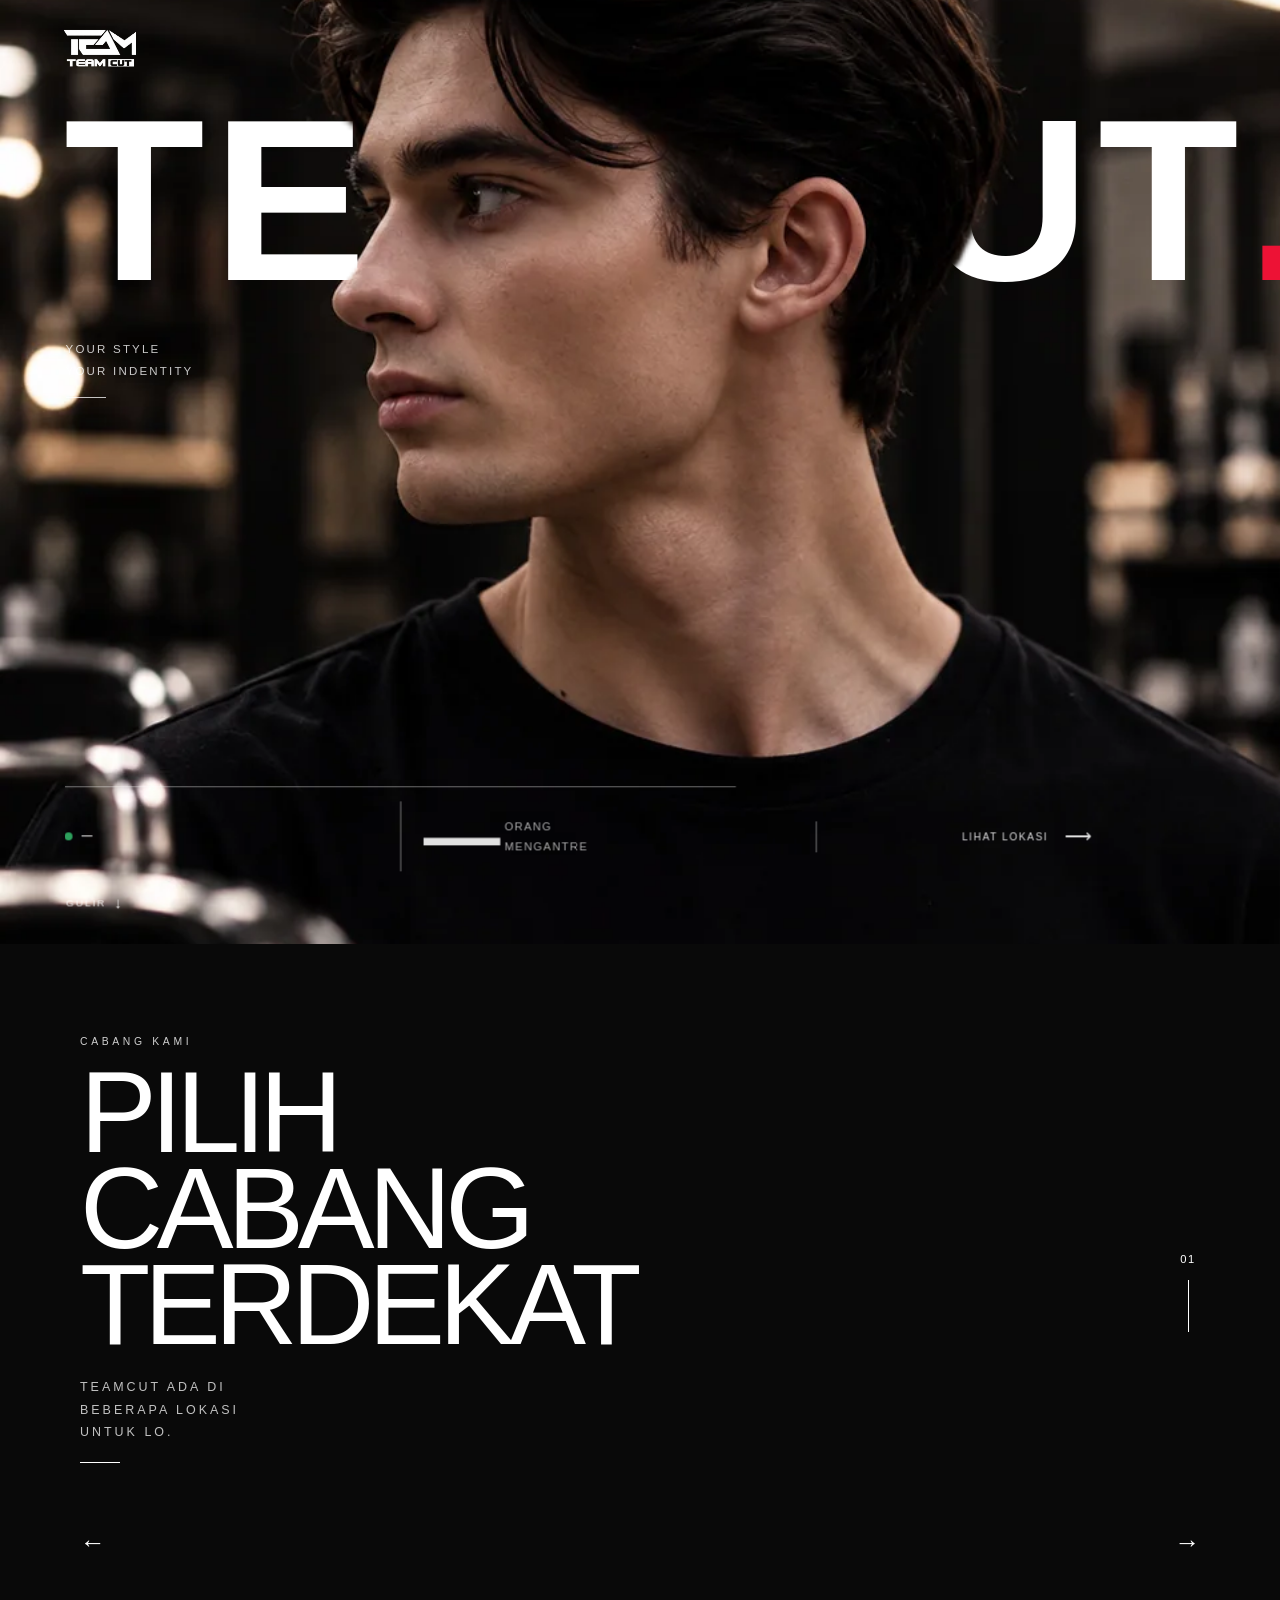
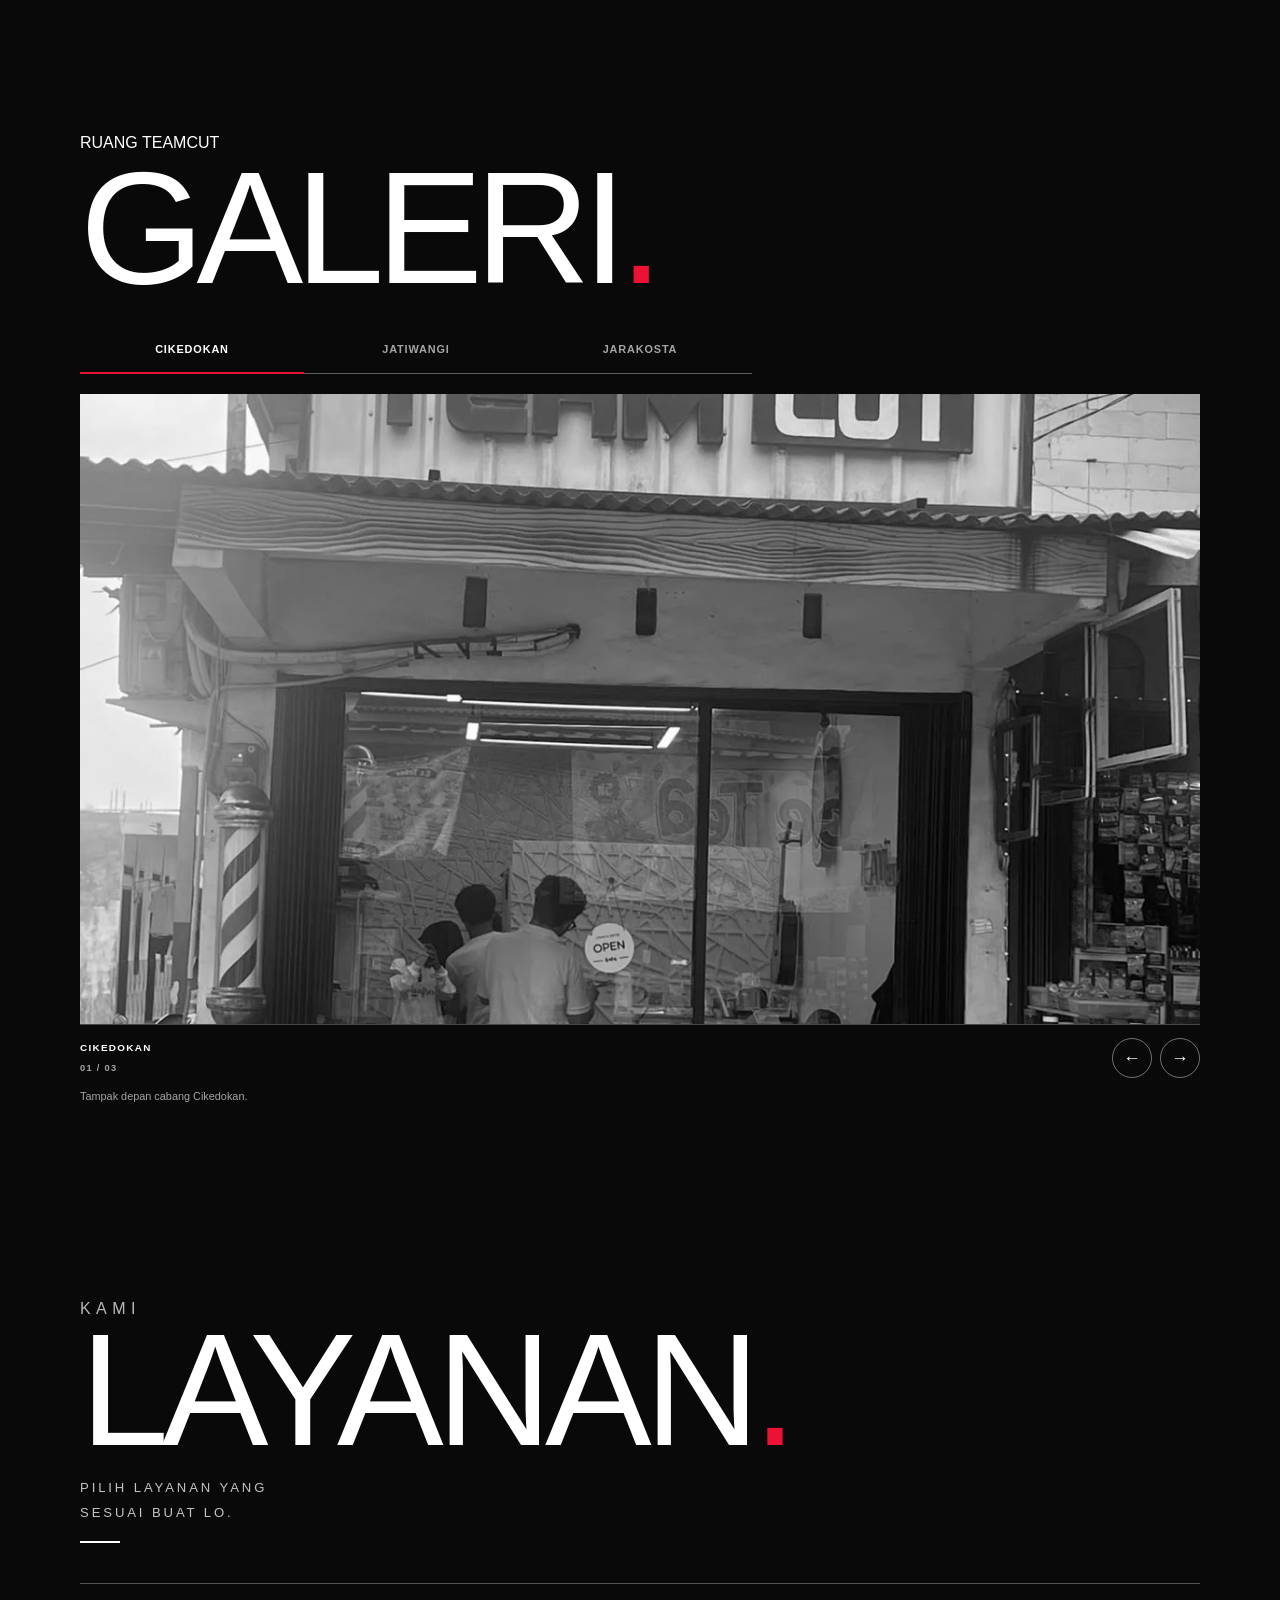
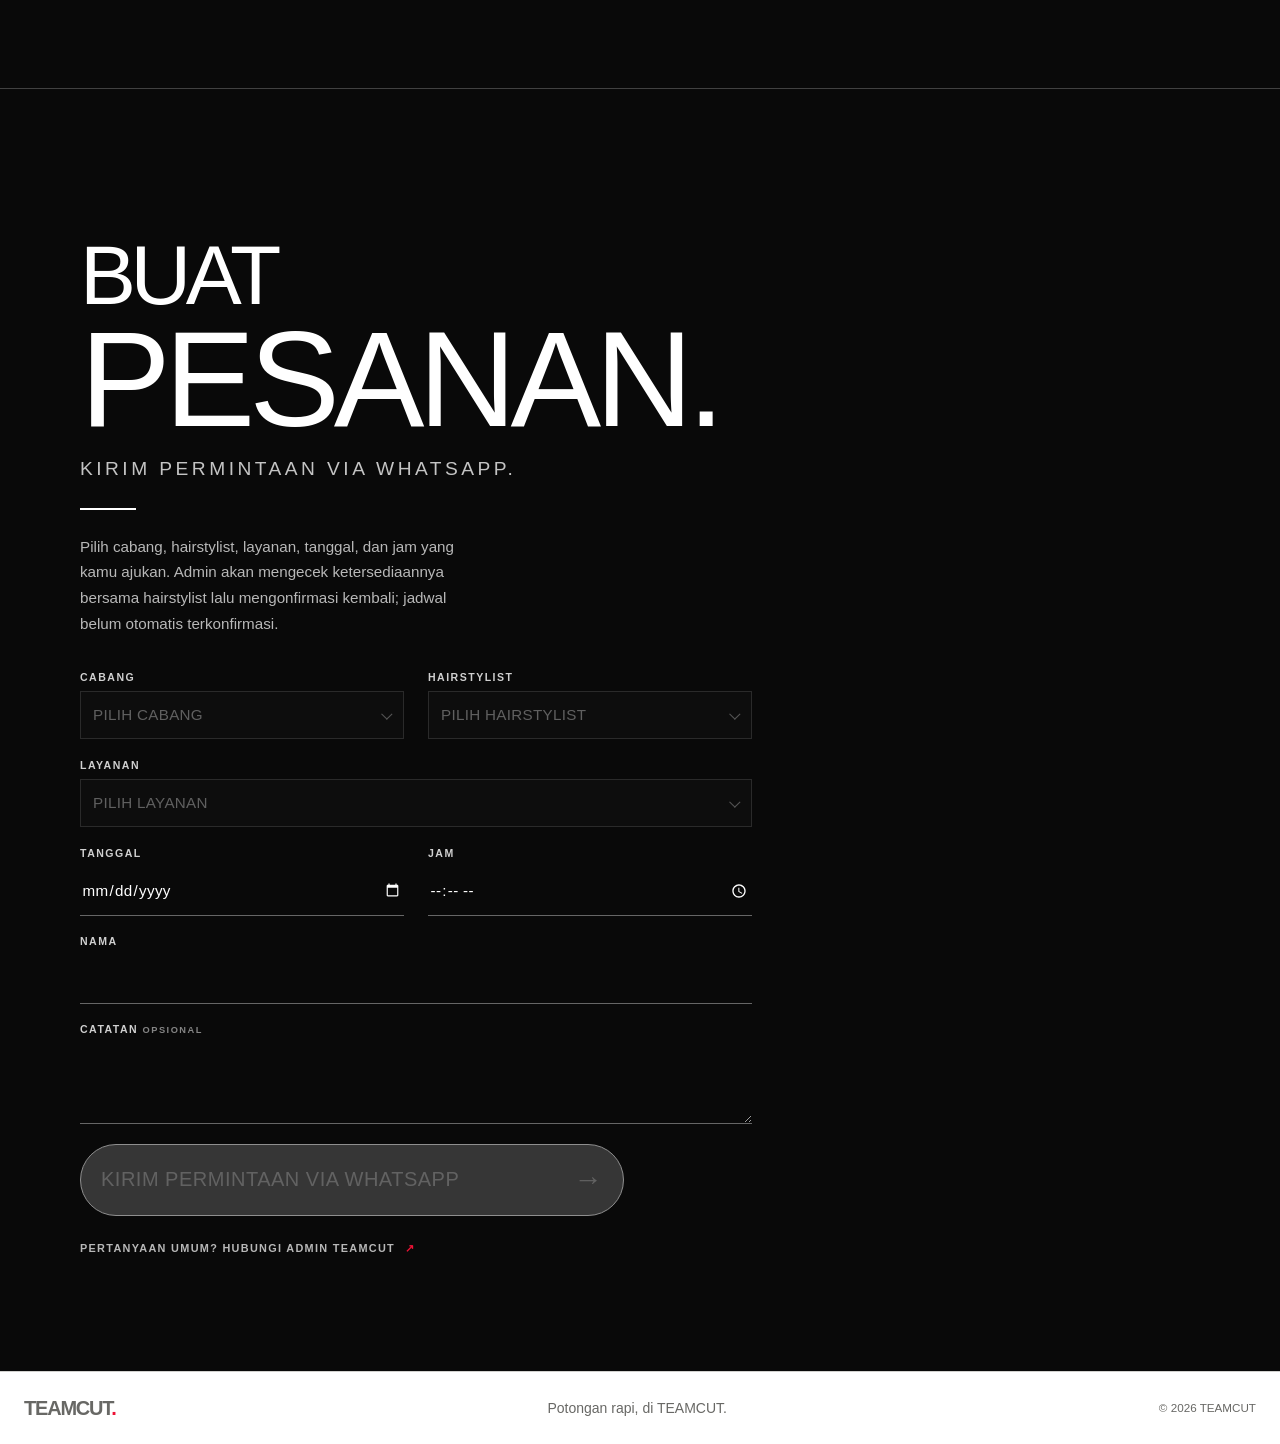
==== commit a7b1a79c: "feat: finalize TEAMCUT V1" ====
--- a/index.html
+++ b/index.html
@@ -5,8 +5,11 @@
   <meta name="viewport" content="width=device-width, initial-scale=1, maximum-scale=1, user-scalable=no, viewport-fit=cover">
   <meta name="description" content="TEAMCUT — pangkas rambut, layanan, dan informasi antrean cabang.">
   <title>TEAMCUT — Pangkas Rambut</title>
-  <link rel="icon" type="image/png" href="./assets/images/teamcut-logo.png">
+  <link rel="icon" type="image/webp" href="./assets/images/teamcut-logo.webp">
+  <link rel="icon" type="image/x-icon" href="./assets/images/teamcut-favicon.ico">
   <link rel="stylesheet" href="./css/style.css">
+  <script defer src="./teamcut-armature-flip-reference/source/gsap.min.js"></script>
+  <script defer src="./js/hero-intro.js"></script>
   <script type="module" src="./js/supabase.js"></script>
   <script type="module" src="./js/app.js"></script>
   <script type="module" src="./js/gallery.js"></script>
@@ -25,20 +28,20 @@
             "/>
           </filter>
         </defs>
-          <image href="./assets/images/teamcut-logo.png" x="0" y="0" width="1080" height="1350" filter="url(#header-logo-white-to-transparent)"/>
+          <image href="./assets/images/teamcut-logo.webp" x="0" y="0" width="1080" height="1350" filter="url(#header-logo-white-to-transparent)"/>
       </svg>
     </a>
   </header>
 
   <main>
     <section class="hero" id="hero" aria-labelledby="hero-title">
-      <img class="hero-image" src="./assets/images/hero-bg.png" alt="" aria-hidden="true">
+      <img class="hero-image" src="./assets/images/hero-bg.webp" alt="" aria-hidden="true">
       <div class="hero-content">
-        <h1 id="hero-title">TEAMCUT<span>.</span></h1>
+        <h1 id="hero-title">TEAMCUT<span class="hero-accent" aria-hidden="true">.</span></h1>
         <p class="hero-tagline">YOUR STYLE<br>YOUR INDENTITY</p>
         <span class="hero-signature" aria-hidden="true"></span>
       </div>
-      <img class="hero-foreground" src="./assets/images/hero.png" alt="" aria-hidden="true">
+      <img class="hero-foreground" src="./assets/images/hero.webp" alt="" aria-hidden="true">
       <div class="hero-bottom">
         <div class="queue-strip" aria-label="Informasi cabang dan antrean">
           <div class="hero-branch-tabs" id="hero-branch-tabs" role="tablist" aria-label="Pilih cabang"></div>
@@ -99,37 +102,47 @@
       </div>
 
       <dialog class="hairstylist-dialog" id="hairstylist-dialog" aria-labelledby="hairstylist-detail-name">
-        <div class="hairstylist-detail">
-          <div class="hairstylist-detail-topline">
-            <p class="eyebrow">TEAMCUT · HAIRSTYLIST</p>
-            <button class="hairstylist-close" type="button" data-hairstylist-close aria-label="Tutup detail hairstylist">TUTUP <span aria-hidden="true">×</span></button>
-          </div>
-          <div class="hairstylist-detail-body">
-            <div class="hairstylist-detail-intro">
-              <div class="hairstylist-detail-photo" data-detail-photo role="img" aria-label="Foto hairstylist belum tersedia"><span>FOTO BELUM TERSEDIA</span></div>
-              <div class="hairstylist-detail-intro-copy">
-                <p class="eyebrow" data-detail-branch></p>
-                <h2 id="hairstylist-detail-name" data-detail-name></h2>
-              </div>
-            </div>
-            <div class="hairstylist-detail-copy">
-              <section class="hairstylist-detail-section">
-                <h3>BIO</h3>
-                <p data-detail-bio>Bio belum tersedia.</p>
-              </section>
-              <section class="hairstylist-detail-section">
-                <h3>UNGGULAN</h3>
-                <p data-detail-keunggulan>Belum tersedia.</p>
-              </section>
-              <section class="hairstylist-detail-section">
-                <h3>WHATSAPP KONSULTASI</h3>
-                <a class="hairstylist-detail-whatsapp" data-detail-whatsapp target="_blank" rel="noopener noreferrer" hidden></a>
-              </section>
-              <section class="hairstylist-detail-section">
-                <h3>INSTAGRAM</h3>
-                <a class="hairstylist-detail-instagram" data-detail-instagram target="_blank" rel="noopener noreferrer">Belum tersedia.</a>
-              </section>
-              <a class="hairstylist-booking" data-detail-booking href="#cta-whatsapp" hidden>PESAN / BOOKING VIA ADMIN <span aria-hidden="true">↗</span></a>
+        <div class="hairstylist-profile-scene">
+          <div class="hairstylist-profile-card">
+            <div class="hairstylist-profile-front">
+              <div class="hairstylist-detail">
+                <div class="hairstylist-detail-topline">
+                  <p class="eyebrow">TEAMCUT · HAIRSTYLIST</p>
+                  <button class="hairstylist-close" type="button" data-hairstylist-close aria-label="Tutup detail hairstylist">TUTUP <span aria-hidden="true">×</span></button>
+                </div>
+                <div class="hairstylist-detail-body">
+                  <div class="hairstylist-detail-intro">
+                    <div class="hairstylist-detail-photo" data-detail-photo role="img" aria-label="Foto hairstylist belum tersedia"><span>FOTO BELUM TERSEDIA</span></div>
+                    <div class="hairstylist-detail-intro-copy">
+                      <p class="eyebrow" data-detail-branch></p>
+                      <h2 id="hairstylist-detail-name" data-detail-name></h2>
+                    </div>
+                  </div>
+                  <div class="hairstylist-detail-copy">
+                    <section class="hairstylist-detail-section">
+                      <h3>BIO</h3>
+                      <p data-detail-bio>Bio belum tersedia.</p>
+                    </section>
+                    <section class="hairstylist-detail-section">
+                      <h3>UNGGULAN</h3>
+                      <p data-detail-keunggulan>Belum tersedia.</p>
+                    </section>
+                    <section class="hairstylist-detail-section">
+                      <h3>WHATSAPP KONSULTASI</h3>
+                      <a class="hairstylist-detail-whatsapp" data-detail-whatsapp target="_blank" rel="noopener noreferrer" hidden></a>
+                    </section>
+                    <section class="hairstylist-detail-section">
+                      <h3>INSTAGRAM</h3>
+                      <a class="hairstylist-detail-instagram" data-detail-instagram target="_blank" rel="noopener noreferrer">Belum tersedia.</a>
+                    </section>
+                    <a class="hairstylist-booking" data-detail-booking href="#cta-whatsapp" hidden>PESAN / BOOKING VIA ADMIN <span aria-hidden="true">↗</span></a>
+                  </div>
+                </div>
+              </div>
+            </div>
+            <div class="hairstylist-profile-back" aria-hidden="true">
+              <span>TEAMCUT<span>.</span></span>
+              <small>HAIRSTYLIST</small>
             </div>
           </div>
         </div>
--- a/css/style.css
+++ b/css/style.css
@@ -161,9 +161,12 @@
   line-height: 0.77;
   letter-spacing: 0.035em;
   white-space: nowrap;
-  animation: hero-arrive 0.78s cubic-bezier(0.22, 0.61, 0.36, 1) both;
-}
-.hero h1 span {
+}
+.hero-letter,
+.hero-accent {
+  display: inline-block;
+}
+.hero h1 .hero-accent {
   color: var(--color-accent);
 }
 .hero-tagline {
@@ -174,7 +177,6 @@
   font-size: 0.72rem;
   letter-spacing: 0.19em;
   line-height: 1.9;
-  animation: hero-arrive 0.78s 0.08s cubic-bezier(0.22, 0.61, 0.36, 1) both;
 }
 .hero-signature {
   position: relative;
@@ -184,12 +186,10 @@
   height: 1px;
   margin: 0.9rem 0 0 0.1rem;
   background: rgb(255 255 255 / 75%);
-  animation: hero-arrive 0.78s 0.14s cubic-bezier(0.22, 0.61, 0.36, 1) both;
 }
 .hero-bottom {
   position: relative;
   z-index: 5;
-  animation: hero-arrive 0.7s 0.12s ease-out both;
 }
 .queue-strip {
   display: block;
@@ -391,17 +391,6 @@
 :focus-visible {
   outline: 2px solid var(--color-accent);
   outline-offset: 4px;
-}
-
-@keyframes hero-arrive {
-  from {
-    opacity: 0;
-    translate: 0 0.6rem;
-  }
-  to {
-    opacity: 1;
-    translate: 0 0;
-  }
 }
 
 .section-reveal {
@@ -1612,6 +1601,9 @@
   letter-spacing: 0.14em;
   text-decoration: none;
 }
+.hairstylist-booking[hidden] {
+  display: none;
+}
 .hairstylist-booking span {
   color: var(--color-accent);
   font-size: 1rem;
@@ -1795,7 +1787,7 @@
   position: absolute;
   z-index: 0;
   inset: 0;
-  background-image: url("../assets/images/teamcut-logo.png");
+  background-image: url("../assets/images/teamcut-logo.webp");
   background-repeat: no-repeat;
   background-position: center 15%;
   background-size: auto 85%;
@@ -2435,3 +2427,259 @@
     height: 100%;
   }
 }
+
+/* Compact 3D profile card. These rules are scoped to the hairstylist dialog. */
+.hairstylist-dialog {
+  position: fixed;
+  inset: 0;
+  box-sizing: border-box;
+  width: min(27rem, calc(100vw - 1.5rem));
+  max-width: 27rem;
+  height: auto;
+  max-height: calc(100dvh - 2rem);
+  margin: auto;
+  padding: 0;
+  overflow: visible;
+  border: 0;
+  background: transparent;
+  color: var(--color-white);
+  perspective: 1200px;
+  perspective-origin: 50% 50%;
+}
+.hairstylist-dialog[open] {
+  display: grid;
+  place-items: center;
+}
+.hairstylist-dialog::backdrop {
+  background: rgb(0 0 0 / 78%);
+}
+.hairstylist-profile-scene {
+  width: 100%;
+  max-height: calc(100dvh - 2rem);
+  perspective: 1200px;
+  perspective-origin: 50% 50%;
+}
+.hairstylist-profile-card {
+  display: grid;
+  width: 100%;
+  max-height: inherit;
+  transform-style: preserve-3d;
+  will-change: transform;
+}
+.hairstylist-profile-front,
+.hairstylist-profile-back {
+  box-sizing: border-box;
+  grid-area: 1 / 1;
+  width: 100%;
+  border: 1px solid #383838;
+  border-radius: 0.35rem;
+  backface-visibility: hidden;
+  -webkit-backface-visibility: hidden;
+}
+.hairstylist-profile-front {
+  position: relative;
+  overflow: hidden;
+  background: #090909;
+  box-shadow: 0 24px 60px rgb(0 0 0 / 42%);
+  transform: rotateY(0deg) translateZ(1px);
+}
+.hairstylist-profile-back {
+  display: grid;
+  min-height: 20rem;
+  align-content: center;
+  justify-items: center;
+  gap: 0.5rem;
+  background: #101010;
+  color: #f5f5f5;
+  transform: rotateY(180deg) translateZ(1px);
+}
+.hairstylist-profile-back > span {
+  font-family: Impact, Haettenschweiler, "Arial Narrow Bold", sans-serif;
+  font-size: clamp(2.4rem, 12vw, 3.5rem);
+  letter-spacing: -0.055em;
+}
+.hairstylist-profile-back > span > span {
+  color: var(--color-accent);
+}
+.hairstylist-profile-back small {
+  color: #a5a5a5;
+  font-size: 0.55rem;
+  letter-spacing: 0.26em;
+}
+.hairstylist-detail {
+  box-sizing: border-box;
+  max-height: calc(100dvh - 2rem);
+  min-height: 0;
+  overflow-x: hidden;
+  overflow-y: auto;
+  overscroll-behavior: contain;
+  background: #090909;
+  scrollbar-color: #555 transparent;
+  scrollbar-width: thin;
+}
+.hairstylist-detail-topline {
+  position: sticky;
+  z-index: 5;
+  top: 0;
+  display: flex;
+  min-height: 2.8rem;
+  align-items: center;
+  justify-content: space-between;
+  gap: 0.75rem;
+  padding: 0.45rem 1rem;
+  background: #090909;
+}
+.hairstylist-detail-topline .eyebrow {
+  margin: 0;
+  color: var(--color-white);
+  font-size: 0.53rem;
+  letter-spacing: 0.18em;
+}
+.hairstylist-close {
+  position: static;
+  flex: 0 0 auto;
+  min-height: 2rem;
+  padding: 0.2rem 0 0.2rem 0.4rem;
+  font-size: 0.55rem;
+}
+.hairstylist-detail-body {
+  display: block;
+}
+.hairstylist-detail-intro {
+  display: grid;
+  grid-template-columns: minmax(7rem, 0.78fr) minmax(0, 1.22fr);
+  align-items: end;
+  gap: 0.85rem;
+  padding: 0 1rem;
+}
+.hairstylist-detail-photo {
+  width: 100%;
+  height: clamp(8.5rem, 38vw, 10.25rem);
+  min-height: 0;
+  aspect-ratio: auto;
+  border-radius: 0.15rem;
+}
+.hairstylist-detail-photo span {
+  padding: 0.5rem;
+  font-size: 0.53rem;
+  text-align: center;
+}
+.hairstylist-detail-intro-copy {
+  min-width: 0;
+  padding: 0 0 0.1rem;
+}
+.hairstylist-detail-intro .eyebrow {
+  margin: 0 0 0.4rem;
+  color: #9b9b9b;
+  font-size: 0.53rem;
+  letter-spacing: 0.19em;
+}
+.hairstylist-detail-intro h2 {
+  margin: 0;
+  font-size: clamp(2rem, 8vw, 2.8rem);
+  line-height: 0.88;
+  letter-spacing: -0.045em;
+  overflow-wrap: anywhere;
+}
+.hairstylist-detail-copy {
+  display: grid;
+  grid-template-columns: repeat(2, minmax(0, 1fr));
+  align-items: start;
+  gap: 0.85rem 1rem;
+  padding: 1rem 1rem 0.85rem;
+}
+.hairstylist-detail-section {
+  min-width: 0;
+  padding: 0;
+}
+.hairstylist-detail-section + .hairstylist-detail-section {
+  padding: 0;
+  border: 0;
+  margin: 0;
+}
+.hairstylist-detail-section:nth-of-type(3),
+.hairstylist-booking {
+  grid-column: 1 / -1;
+}
+.hairstylist-detail-section h3 {
+  margin: 0 0 0.35rem;
+  color: #909090;
+  font-size: 0.52rem;
+  letter-spacing: 0.17em;
+}
+.hairstylist-detail-section p {
+  margin: 0;
+  color: #d0d0d0;
+  font-size: 0.75rem;
+  line-height: 1.5;
+  overflow-wrap: anywhere;
+}
+.hairstylist-detail-instagram,
+.hairstylist-detail-whatsapp {
+  display: inline-block;
+  max-width: 100%;
+  color: var(--color-white);
+  font-size: 0.72rem;
+  line-height: 1.5;
+  overflow-wrap: anywhere;
+  text-decoration-color: rgb(255 255 255 / 40%);
+  text-underline-offset: 0.2em;
+}
+.hairstylist-detail-whatsapp[hidden] {
+  display: none;
+}
+.hairstylist-booking {
+  display: flex;
+  min-height: 2.8rem;
+  align-items: center;
+  justify-content: space-between;
+  gap: 0.75rem;
+  margin-top: 0.1rem;
+  padding: 0.65rem 0;
+  border-top: 1px solid #555;
+  color: var(--color-white);
+  font-size: 0.58rem;
+  font-weight: 700;
+  letter-spacing: 0.11em;
+  text-decoration: none;
+}
+.hairstylist-booking span {
+  flex: 0 0 auto;
+  color: var(--color-accent);
+  font-size: 1rem;
+}
+
+@media (min-width: 760px) {
+  .hairstylist-dialog {
+    width: min(31rem, calc(100vw - 4rem));
+    max-width: 31rem;
+    max-height: calc(90dvh - 1rem);
+  }
+  .hairstylist-profile-scene,
+  .hairstylist-detail {
+    max-height: calc(90dvh - 1rem);
+  }
+  .hairstylist-detail-topline {
+    padding-inline: 1.25rem;
+  }
+  .hairstylist-detail-intro {
+    grid-template-columns: minmax(9rem, 0.78fr) minmax(0, 1.22fr);
+    gap: 1rem;
+    padding-inline: 1.25rem;
+  }
+  .hairstylist-detail-photo {
+    height: 12rem;
+  }
+  .hairstylist-detail-intro h2 {
+    font-size: clamp(2.8rem, 5vw, 3.5rem);
+  }
+  .hairstylist-detail-copy {
+    padding: 1.1rem 1.25rem 1rem;
+  }
+}
+
+@media (prefers-reduced-motion: reduce) {
+  .hairstylist-profile-card {
+    transform: none !important;
+  }
+}
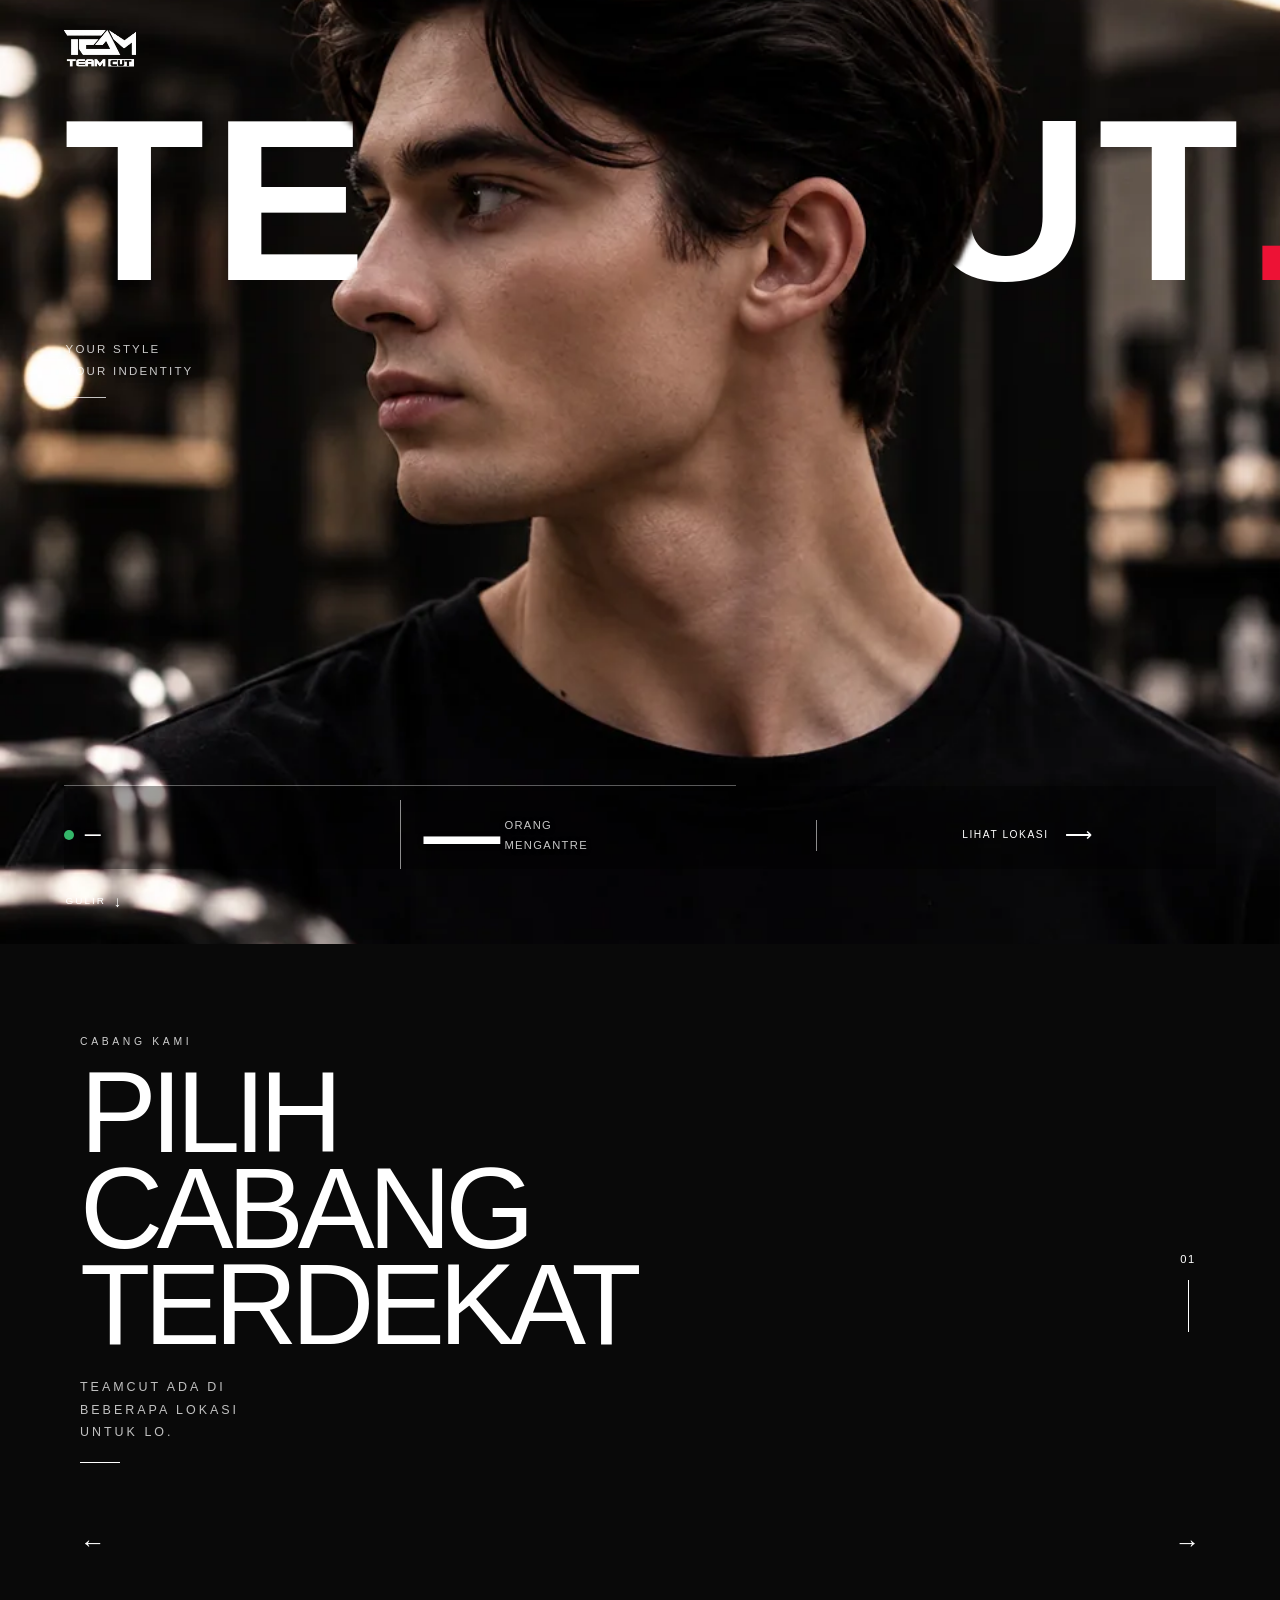
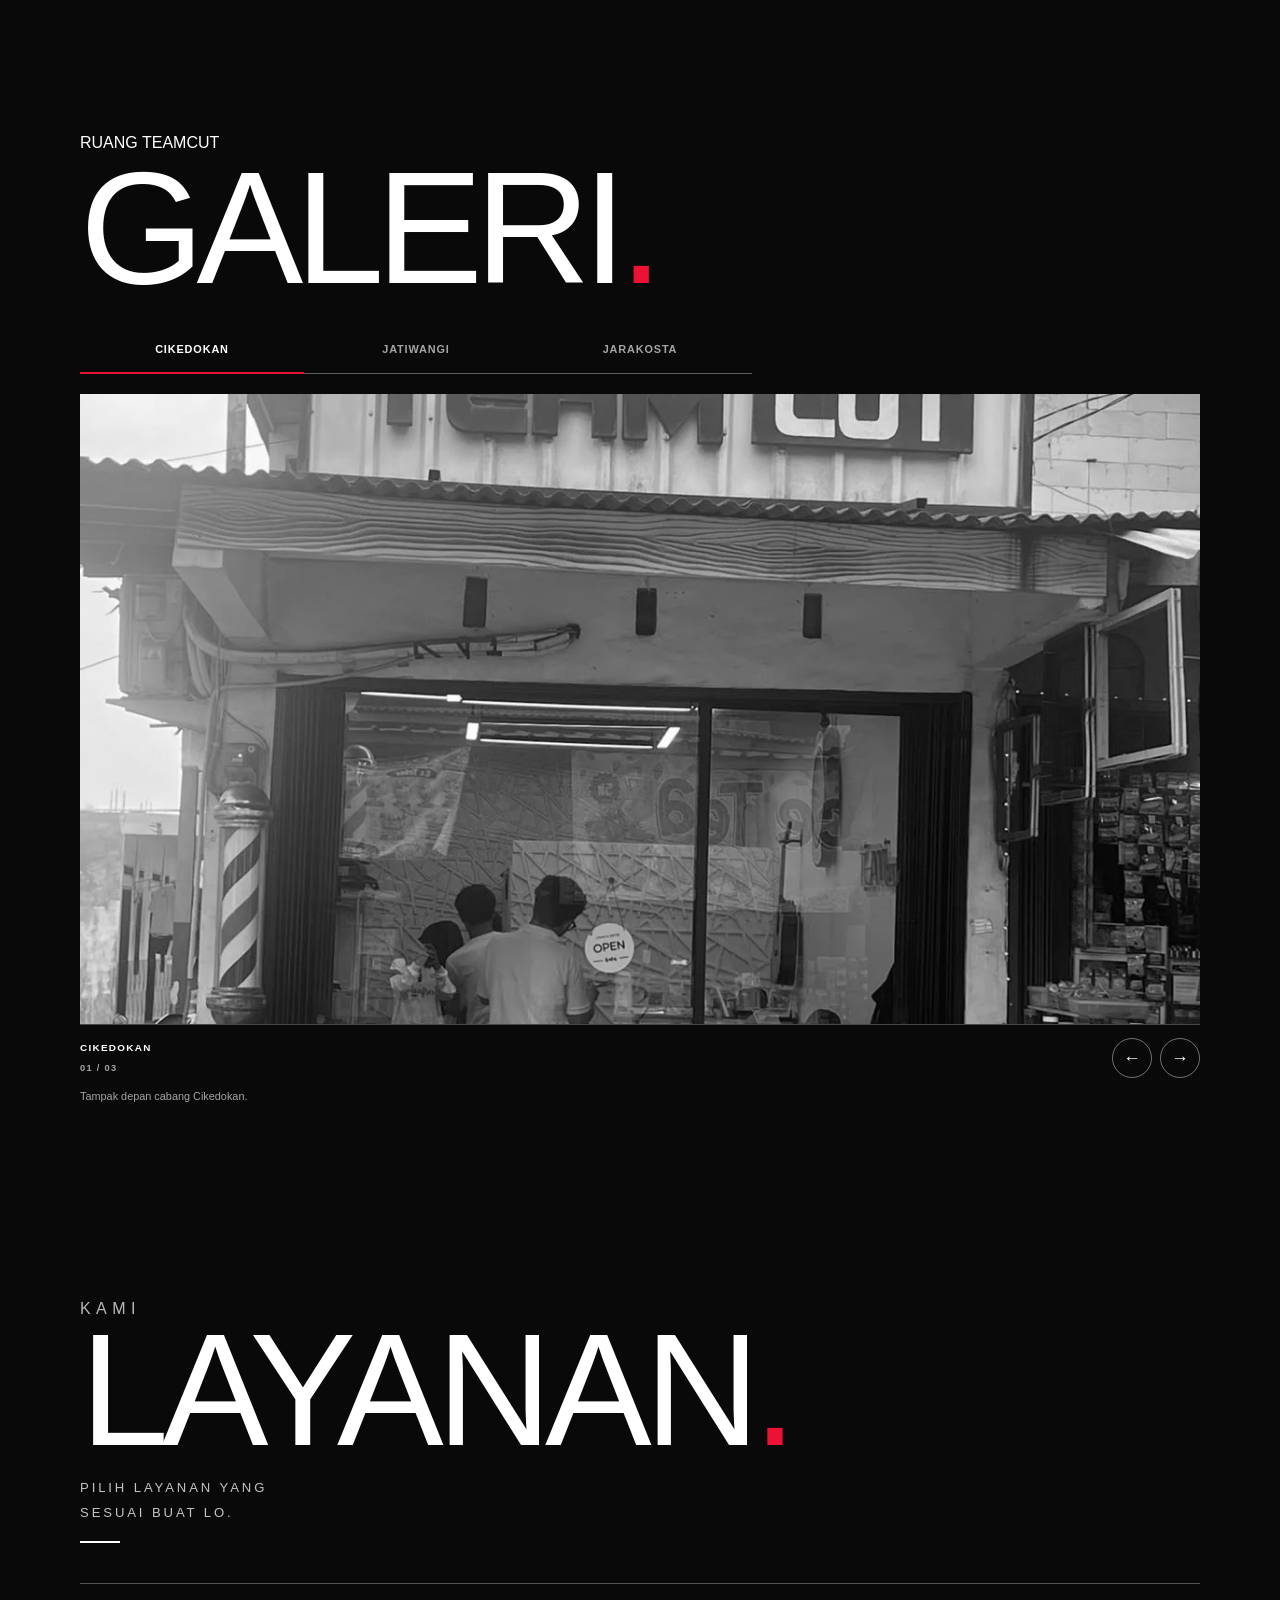
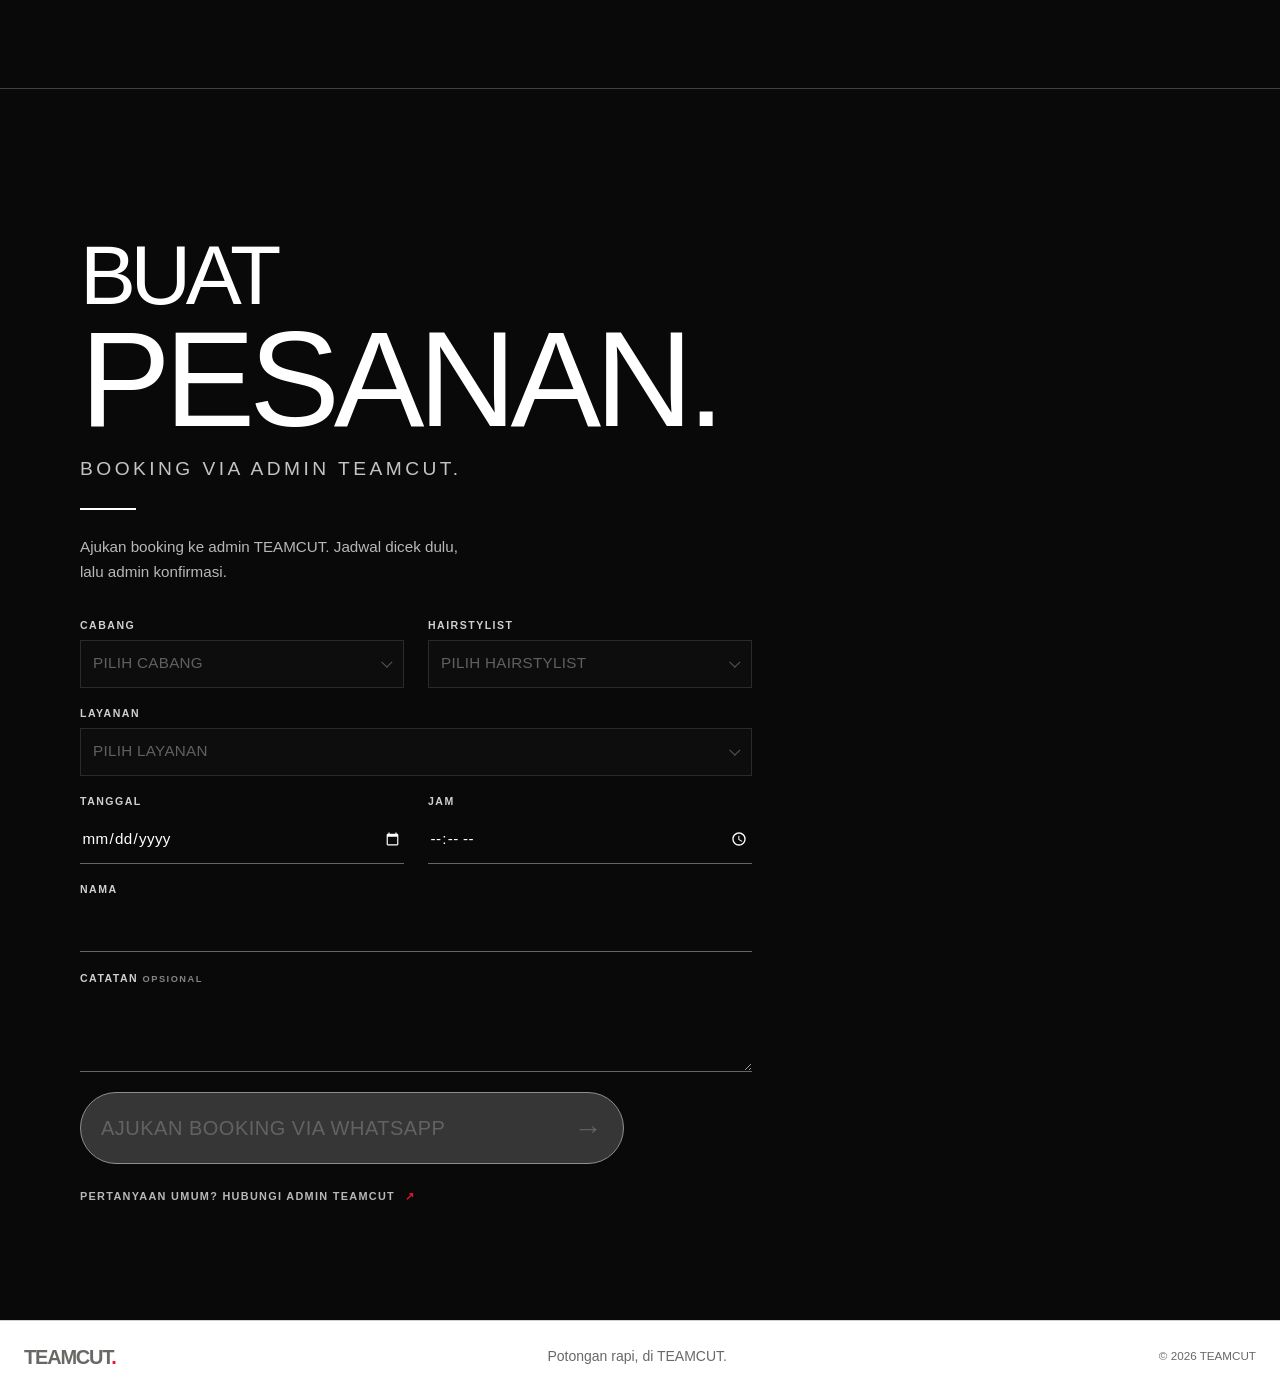
==== commit 016e73aa: "feat: finalize TEAMCUT V1" ====
--- a/index.html
+++ b/index.html
@@ -128,14 +128,14 @@
                       <p data-detail-keunggulan>Belum tersedia.</p>
                     </section>
                     <section class="hairstylist-detail-section">
-                      <h3>WHATSAPP KONSULTASI</h3>
+                      <h3>KONSULTASI</h3>
                       <a class="hairstylist-detail-whatsapp" data-detail-whatsapp target="_blank" rel="noopener noreferrer" hidden></a>
                     </section>
                     <section class="hairstylist-detail-section">
                       <h3>INSTAGRAM</h3>
                       <a class="hairstylist-detail-instagram" data-detail-instagram target="_blank" rel="noopener noreferrer">Belum tersedia.</a>
                     </section>
-                    <a class="hairstylist-booking" data-detail-booking href="#cta-whatsapp" hidden>PESAN / BOOKING VIA ADMIN <span aria-hidden="true">↗</span></a>
+                    <a class="hairstylist-booking" data-detail-booking href="#cta-whatsapp" hidden>BOOKING VIA ADMIN <span aria-hidden="true">↗</span></a>
                   </div>
                 </div>
               </div>
@@ -194,9 +194,9 @@
           <span class="whatsapp-cta-lead">BUAT</span>
           <span class="whatsapp-cta-main">PESANAN.</span>
         </h2>
-        <p class="whatsapp-cta-support">KIRIM PERMINTAAN VIA WHATSAPP.</p>
+        <p class="whatsapp-cta-support">BOOKING VIA ADMIN TEAMCUT.</p>
         <span class="whatsapp-cta-rule" aria-hidden="true"></span>
-        <p class="whatsapp-cta-copy">Pilih cabang, hairstylist, layanan, tanggal, dan jam yang kamu ajukan. Admin akan mengecek ketersediaannya bersama hairstylist lalu mengonfirmasi kembali; jadwal belum otomatis terkonfirmasi.</p>
+        <p class="whatsapp-cta-copy">Ajukan booking ke admin TEAMCUT. Jadwal dicek dulu, lalu admin konfirmasi.</p>
         <form class="booking-form" id="booking-form">
           <div class="booking-fields">
             <div class="booking-field">
@@ -257,7 +257,7 @@
           </div>
           <p class="booking-feedback" id="booking-feedback" role="status" hidden></p>
           <button class="whatsapp-cta-link booking-submit" id="booking-submit" type="submit" disabled>
-            <span>KIRIM PERMINTAAN VIA WHATSAPP</span>
+            <span>AJUKAN BOOKING VIA WHATSAPP</span>
             <span class="whatsapp-cta-arrow" aria-hidden="true">→</span>
           </button>
         </form>
--- a/css/style.css
+++ b/css/style.css
@@ -242,6 +242,7 @@
   align-items: center;
   gap: 0.5rem 0.8rem;
   padding-top: 0.75rem;
+  background: rgb(0 0 0 / 38%);
   transition:
     opacity 0.18s ease,
     transform 0.18s ease;
@@ -257,11 +258,16 @@
 .branch-status p {
   display: flex;
   align-items: center;
-  gap: 0.55rem;
+  gap: 0.65rem;
   margin: 0.2rem 0;
-  font-size: 0.68rem;
-  font-weight: 700;
-  letter-spacing: 0.12em;
+  font-size: clamp(0.9rem, 3.8vw, 1rem);
+  font-weight: 900;
+  letter-spacing: 0.14em;
+}
+.branch-status p,
+.queue-count strong,
+.queue-count span {
+  text-shadow: 0 1px 5px rgb(0 0 0 / 88%);
 }
 .location-mark {
   display: inline-flex;
@@ -297,17 +303,17 @@
   color: var(--color-white);
 }
 .hero .status-mark.hero-status-dot {
-  flex: 0 0 0.52rem;
-  width: 0.52rem;
-  height: 0.52rem;
+  flex: 0 0 0.65rem;
+  width: 0.65rem;
+  height: 0.65rem;
   border-radius: 50%;
   background: var(--color-open);
 }
 .hero .open-status.is-unavailable .hero-status-dot {
-  background: #777;
+  background: var(--color-accent);
 }
 .hero .open-status.is-unavailable {
-  color: #a5a5a5;
+  color: var(--color-white);
 }
 .hero .status-mark svg {
   display: block;
@@ -1882,14 +1888,15 @@
   min-width: 0;
   margin: 0.4rem 0 0;
   color: var(--color-white);
-  font-size: 0.58rem;
-  letter-spacing: 0.17em;
+  font-size: 0.7rem;
+  font-weight: 900;
+  letter-spacing: 0.12em;
 }
 .branch-open-status.is-unavailable {
-  color: #a5a5a5;
+  color: var(--color-white);
 }
 .branches .branch-open-status.is-unavailable .status-mark {
-  background: #777;
+  background: var(--color-accent);
 }
 .branches .status-mark {
   width: 0.55rem;
@@ -2538,9 +2545,19 @@
 .hairstylist-close {
   position: static;
   flex: 0 0 auto;
-  min-height: 2rem;
-  padding: 0.2rem 0 0.2rem 0.4rem;
-  font-size: 0.55rem;
+  min-height: 2.75rem;
+  padding: 0.25rem 0 0.25rem 0.65rem;
+  color: var(--color-white);
+  font-size: clamp(1.125rem, 4.8vw, 1.25rem);
+  font-weight: 900;
+  letter-spacing: 0.1em;
+}
+.hairstylist-close span {
+  font-size: clamp(1rem, 4.4vw, 1.25rem);
+}
+.hairstylist-profile-card :focus-visible {
+  outline-color: var(--color-white);
+  outline-offset: 2px;
 }
 .hairstylist-detail-body {
   display: block;
@@ -2604,7 +2621,7 @@
 .hairstylist-detail-section h3 {
   margin: 0 0 0.35rem;
   color: #909090;
-  font-size: 0.52rem;
+  font-size: 0.58rem;
   letter-spacing: 0.17em;
 }
 .hairstylist-detail-section p {
@@ -2619,7 +2636,7 @@
   display: inline-block;
   max-width: 100%;
   color: var(--color-white);
-  font-size: 0.72rem;
+  font-size: 0.78rem;
   line-height: 1.5;
   overflow-wrap: anywhere;
   text-decoration-color: rgb(255 255 255 / 40%);
@@ -2638,7 +2655,7 @@
   padding: 0.65rem 0;
   border-top: 1px solid #555;
   color: var(--color-white);
-  font-size: 0.58rem;
+  font-size: 0.68rem;
   font-weight: 700;
   letter-spacing: 0.11em;
   text-decoration: none;
